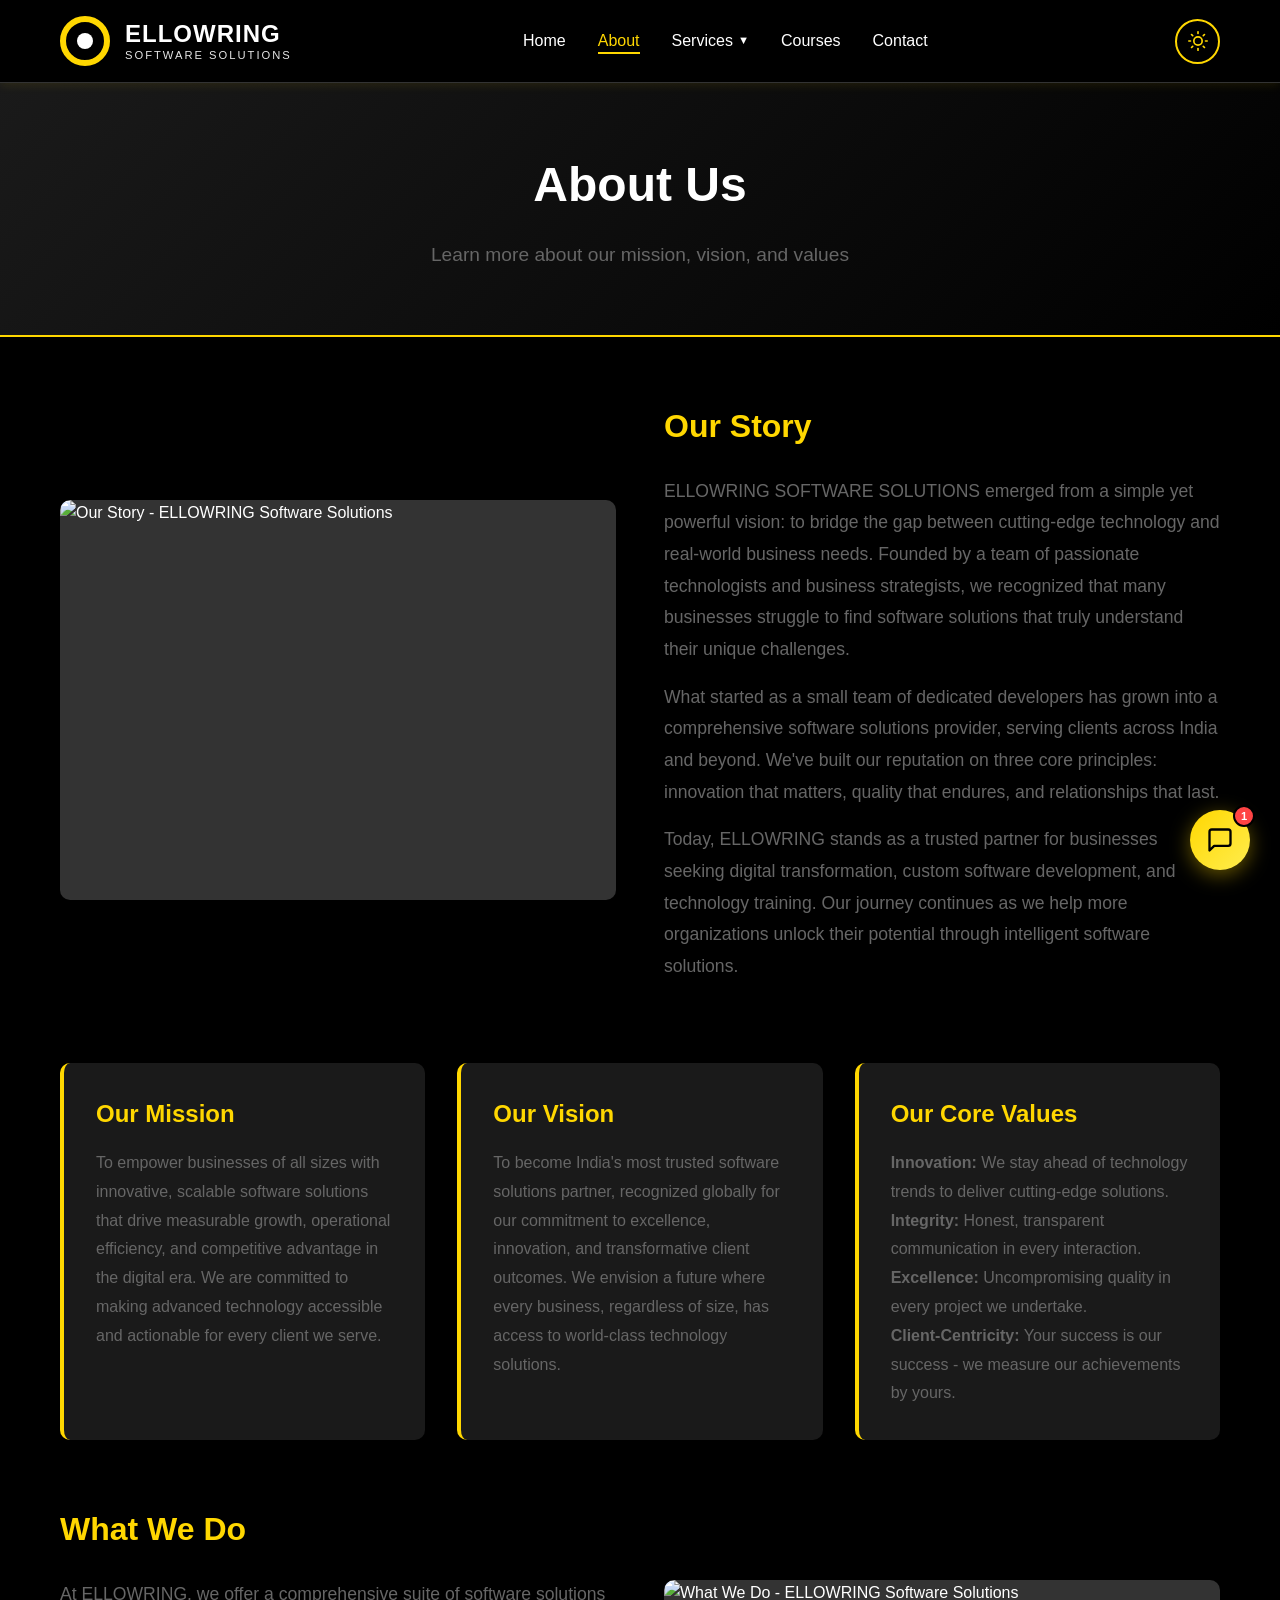
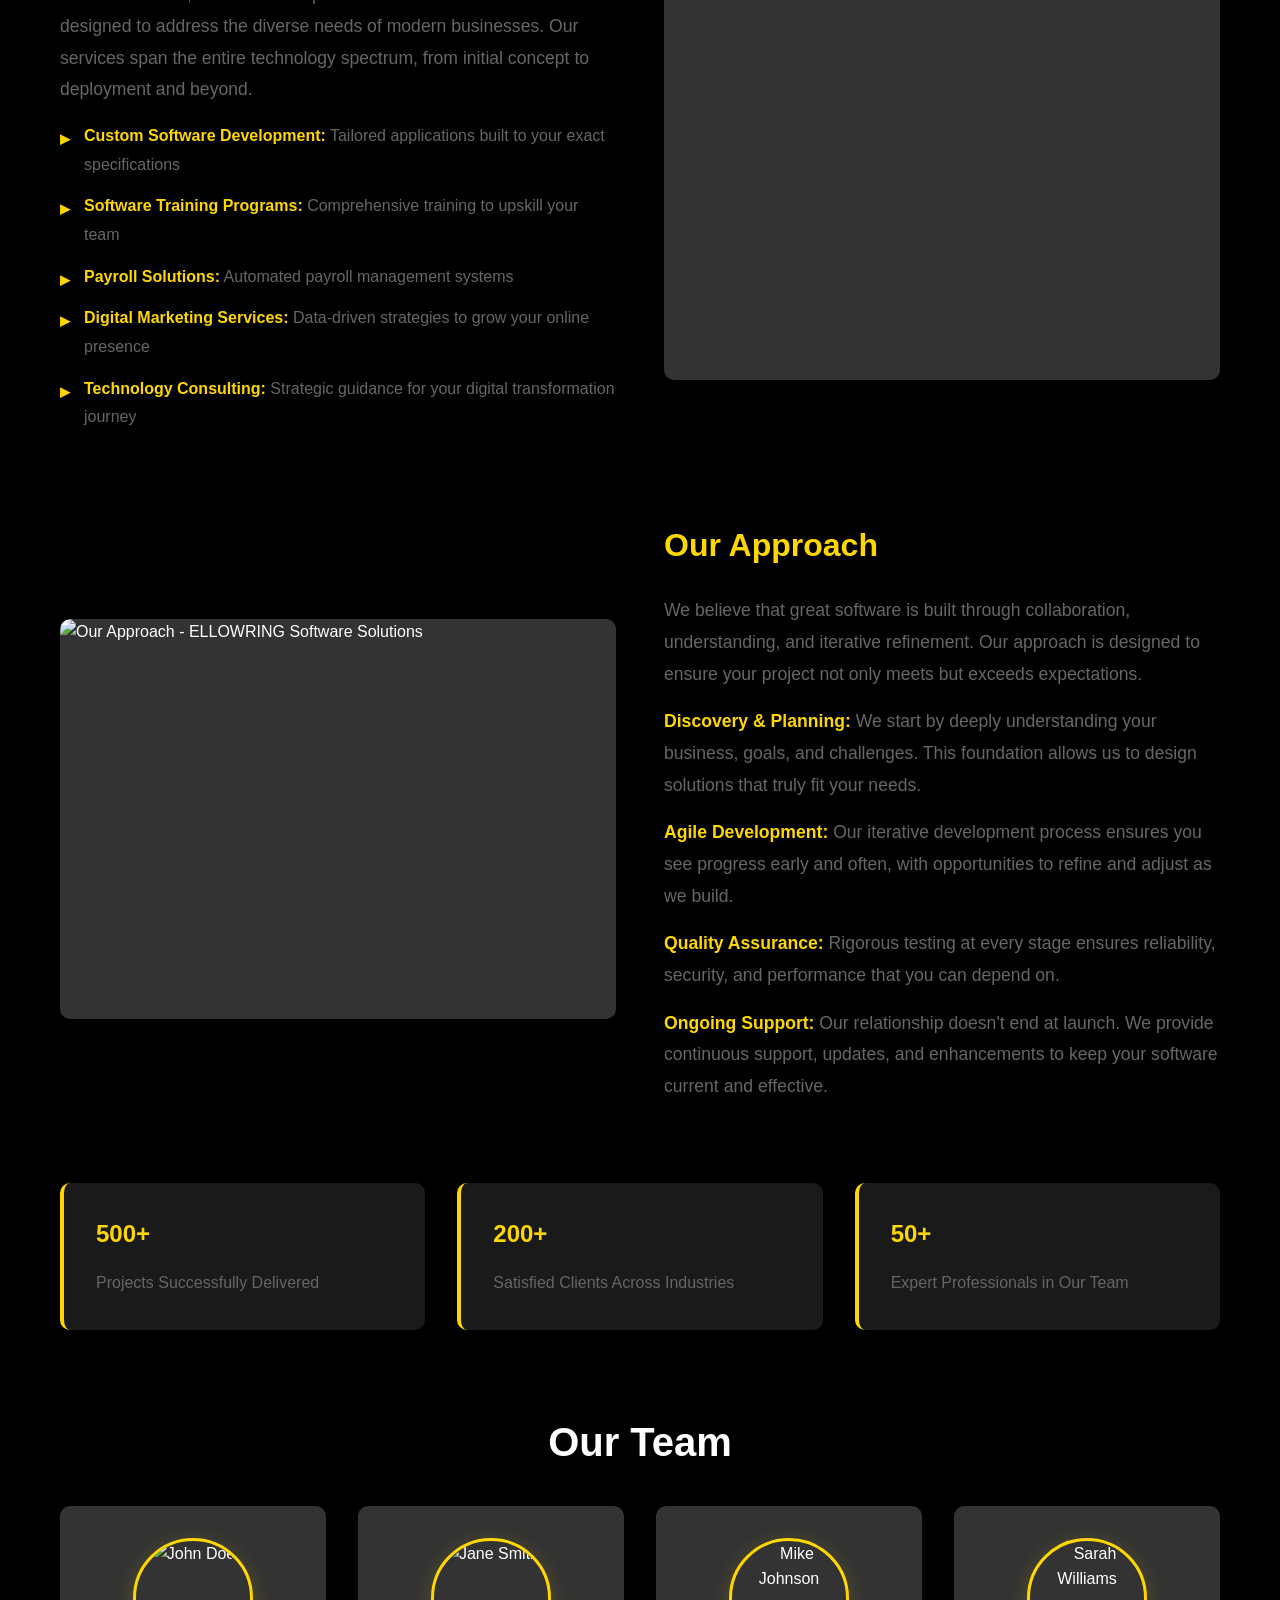
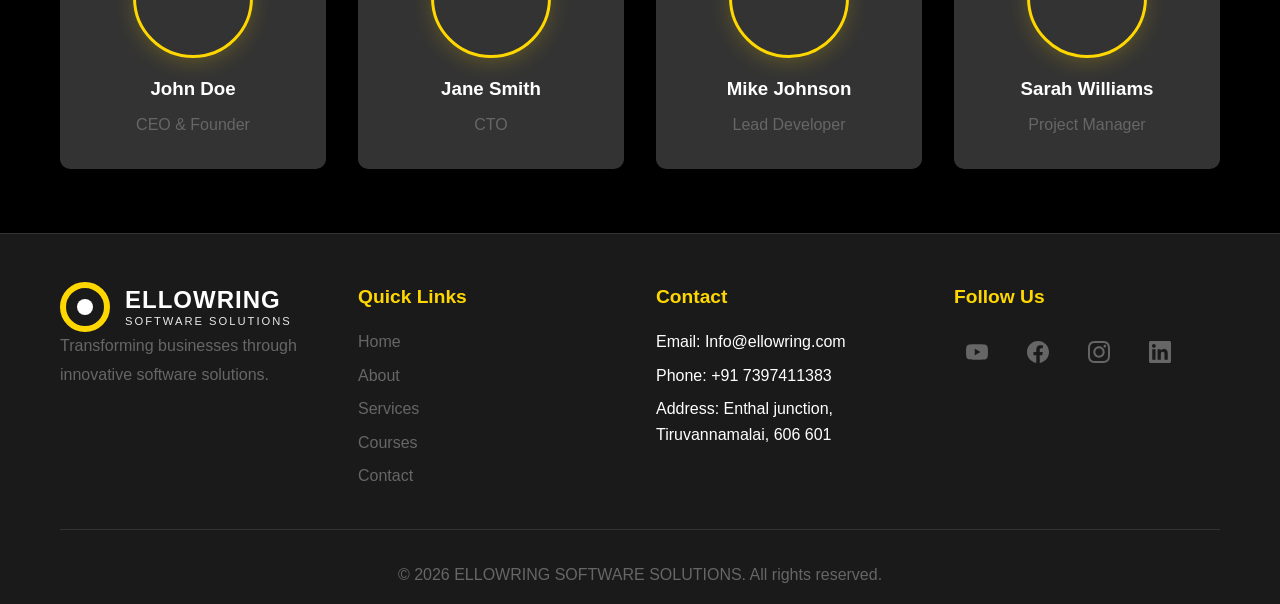
==== about.html @ dadd3c7d "first commit" ====
<!DOCTYPE html>
<html lang="en">
<head>
    <meta charset="UTF-8">
    <meta name="viewport" content="width=device-width, initial-scale=1.0">
    <title>About Us - ELLOWRING SOFTWARE SOLUTIONS</title>
    <link rel="icon" type="image/svg+xml" href="data:image/svg+xml,%3Csvg xmlns='http://www.w3.org/2000/svg' viewBox='0 0 100 100'%3E%3Ccircle cx='50' cy='50' r='45' fill='none' stroke='%23FFD700' stroke-width='8'/%3E%3Ccircle cx='50' cy='50' r='12' fill='%23FFFFFF'/%3E%3C/svg%3E">
    <link rel="apple-touch-icon" href="data:image/svg+xml,%3Csvg xmlns='http://www.w3.org/2000/svg' viewBox='0 0 100 100'%3E%3Ccircle cx='50' cy='50' r='45' fill='none' stroke='%23FFD700' stroke-width='8'/%3E%3Ccircle cx='50' cy='50' r='12' fill='%23FFFFFF'/%3E%3C/svg%3E">
    <link rel="stylesheet" href="styles.css">
</head>
<body>
    <!-- Navigation -->
    <nav class="navbar">
        <div class="container">
            <div class="nav-wrapper">
                <div class="logo">
                    <div class="logo-icon">
                        <div class="logo-ring"></div>
                        <div class="logo-dot"></div>
                    </div>
                    <div class="logo-text">
                        <span class="logo-name">ELLOWRING</span>
                        <span class="logo-tagline">SOFTWARE SOLUTIONS</span>
                    </div>
                </div>
                <ul class="nav-menu" id="navMenu">
                    <li><a href="index.html">Home</a></li>
                    <li><a href="about.html" class="active">About</a></li>
                    <li class="dropdown">
                        <a href="services.html" class="dropdown-toggle">Services <span class="dropdown-arrow">▼</span></a>
                        <ul class="dropdown-menu">
                            <li><a href="software-training.html">Software Training Program</a></li>
                            <li><a href="payroll-solution.html">Payroll Solution</a></li>
                            <li><a href="digital-marketing.html">Digital Marketing</a></li>
                            <li><a href="software-development.html">Software Development Services</a></li>
                        </ul>
                    </li>
                    <li><a href="courses.html">Courses</a></li>
                    <li><a href="contact.html">Contact</a></li>
                </ul>
                <div class="theme-toggle-wrapper">
                    <button class="theme-toggle" id="themeToggle" aria-label="Toggle theme">
                        <svg class="theme-icon sun-icon" xmlns="http://www.w3.org/2000/svg" viewBox="0 0 24 24" fill="none" stroke="currentColor" stroke-width="2" stroke-linecap="round" stroke-linejoin="round">
                            <circle cx="12" cy="12" r="5"/>
                            <line x1="12" y1="1" x2="12" y2="3"/>
                            <line x1="12" y1="21" x2="12" y2="23"/>
                            <line x1="4.22" y1="4.22" x2="5.64" y2="5.64"/>
                            <line x1="18.36" y1="18.36" x2="19.78" y2="19.78"/>
                            <line x1="1" y1="12" x2="3" y2="12"/>
                            <line x1="21" y1="12" x2="23" y2="12"/>
                            <line x1="4.22" y1="19.78" x2="5.64" y2="18.36"/>
                            <line x1="18.36" y1="5.64" x2="19.78" y2="4.22"/>
                        </svg>
                        <svg class="theme-icon moon-icon" xmlns="http://www.w3.org/2000/svg" viewBox="0 0 24 24" fill="none" stroke="currentColor" stroke-width="2" stroke-linecap="round" stroke-linejoin="round">
                            <path d="M21 12.79A9 9 0 1 1 11.21 3 7 7 0 0 0 21 12.79z"/>
                        </svg>
                    </button>
                </div>
                <div class="hamburger" id="hamburger">
                    <span></span>
                    <span></span>
                    <span></span>
                </div>
            </div>
        </div>
    </nav>

    <!-- Page Header -->
    <section class="page-header">
        <div class="container">
            <h1>About Us</h1>
            <p>Learn more about our mission, vision, and values</p>
        </div>
    </section>

    <!-- About Content -->
    <section class="about-content">
        <div class="container">
            <div class="about-section">
                <div class="about-image">
                    <img src="https://images.pexels.com/photos/1595385/pexels-photo-1595385.jpeg?auto=compress&cs=tinysrgb&w=800&h=600&fit=crop" alt="Our Story - ELLOWRING Software Solutions" class="about-image-content">
                </div>
                <div class="about-text">
                    <h2>Our Story</h2>
                    <p>ELLOWRING SOFTWARE SOLUTIONS emerged from a simple yet powerful vision: to bridge the gap between cutting-edge technology and real-world business needs. Founded by a team of passionate technologists and business strategists, we recognized that many businesses struggle to find software solutions that truly understand their unique challenges.</p>
                    <p>What started as a small team of dedicated developers has grown into a comprehensive software solutions provider, serving clients across India and beyond. We've built our reputation on three core principles: innovation that matters, quality that endures, and relationships that last.</p>
                    <p>Today, ELLOWRING stands as a trusted partner for businesses seeking digital transformation, custom software development, and technology training. Our journey continues as we help more organizations unlock their potential through intelligent software solutions.</p>
                </div>
            </div>

            <div class="values-grid">
                <div class="value-card">
                    <h3>Our Mission</h3>
                    <p>To empower businesses of all sizes with innovative, scalable software solutions that drive measurable growth, operational efficiency, and competitive advantage in the digital era. We are committed to making advanced technology accessible and actionable for every client we serve.</p>
                </div>
                <div class="value-card">
                    <h3>Our Vision</h3>
                    <p>To become India's most trusted software solutions partner, recognized globally for our commitment to excellence, innovation, and transformative client outcomes. We envision a future where every business, regardless of size, has access to world-class technology solutions.</p>
                </div>
                <div class="value-card">
                    <h3>Our Core Values</h3>
                    <p><strong>Innovation:</strong> We stay ahead of technology trends to deliver cutting-edge solutions.<br>
                    <strong>Integrity:</strong> Honest, transparent communication in every interaction.<br>
                    <strong>Excellence:</strong> Uncompromising quality in every project we undertake.<br>
                    <strong>Client-Centricity:</strong> Your success is our success - we measure our achievements by yours.</p>
                </div>
            </div>

            <!-- What We Do Section -->
            <div class="about-section" style="margin-top: 4rem;">
                <div class="about-text">
                    <h2>What We Do</h2>
                    <p>At ELLOWRING, we offer a comprehensive suite of software solutions designed to address the diverse needs of modern businesses. Our services span the entire technology spectrum, from initial concept to deployment and beyond.</p>
                    <ul style="color: var(--light-gray); line-height: 2; margin-top: 1rem;">
                        <li><strong style="color: var(--primary-yellow);">Custom Software Development:</strong> Tailored applications built to your exact specifications</li>
                        <li><strong style="color: var(--primary-yellow);">Software Training Programs:</strong> Comprehensive training to upskill your team</li>
                        <li><strong style="color: var(--primary-yellow);">Payroll Solutions:</strong> Automated payroll management systems</li>
                        <li><strong style="color: var(--primary-yellow);">Digital Marketing Services:</strong> Data-driven strategies to grow your online presence</li>
                        <li><strong style="color: var(--primary-yellow);">Technology Consulting:</strong> Strategic guidance for your digital transformation journey</li>
                    </ul>
                </div>
                <div class="about-image">
                    <img src="https://images.pexels.com/photos/1181244/pexels-photo-1181244.jpeg?auto=compress&cs=tinysrgb&w=800&h=600&fit=crop" alt="What We Do - ELLOWRING Software Solutions" class="about-image-content">
                </div>
            </div>

            <!-- Our Approach Section -->
            <div class="about-section">
                <div class="about-image">
                    <img src="https://images.pexels.com/photos/1181675/pexels-photo-1181675.jpeg?auto=compress&cs=tinysrgb&w=800&h=600&fit=crop" alt="Our Approach - ELLOWRING Software Solutions" class="about-image-content">
                </div>
                <div class="about-text">
                    <h2>Our Approach</h2>
                    <p>We believe that great software is built through collaboration, understanding, and iterative refinement. Our approach is designed to ensure your project not only meets but exceeds expectations.</p>
                    <p><strong style="color: var(--primary-yellow);">Discovery & Planning:</strong> We start by deeply understanding your business, goals, and challenges. This foundation allows us to design solutions that truly fit your needs.</p>
                    <p><strong style="color: var(--primary-yellow);">Agile Development:</strong> Our iterative development process ensures you see progress early and often, with opportunities to refine and adjust as we build.</p>
                    <p><strong style="color: var(--primary-yellow);">Quality Assurance:</strong> Rigorous testing at every stage ensures reliability, security, and performance that you can depend on.</p>
                    <p><strong style="color: var(--primary-yellow);">Ongoing Support:</strong> Our relationship doesn't end at launch. We provide continuous support, updates, and enhancements to keep your software current and effective.</p>
                </div>
            </div>

            <!-- Achievements Section -->
            <div class="values-grid" style="margin-top: 4rem;">
                <div class="value-card">
                    <h3>500+</h3>
                    <p>Projects Successfully Delivered</p>
                </div>
                <div class="value-card">
                    <h3>200+</h3>
                    <p>Satisfied Clients Across Industries</p>
                </div>
                <div class="value-card">
                    <h3>50+</h3>
                    <p>Expert Professionals in Our Team</p>
                </div>
            </div>

            <div class="team-section">
                <h2 class="section-title">Our Team</h2>
                <div class="team-grid">
                    <div class="team-card">
                        <div class="team-avatar">
                            <img src="https://images.pexels.com/photos/2182970/pexels-photo-2182970.jpeg?auto=compress&cs=tinysrgb&w=200&h=200&fit=crop" alt="John Doe">
                        </div>
                        <h3>John Doe</h3>
                        <p>CEO & Founder</p>
                    </div>
                    <div class="team-card">
                        <div class="team-avatar">
                            <img src="https://images.pexels.com/photos/415829/pexels-photo-415829.jpeg?auto=compress&cs=tinysrgb&w=200&h=200&fit=crop" alt="Jane Smith">
                        </div>
                        <h3>Jane Smith</h3>
                        <p>CTO</p>
                    </div>
                    <div class="team-card">
                        <div class="team-avatar">
                            <img src="https://images.pexels.com/photos/1043471/pexels-photo-1043471.jpeg?auto=compress&cs=tinysrgb&w=200&h=200&fit=crop" alt="Mike Johnson">
                        </div>
                        <h3>Mike Johnson</h3>
                        <p>Lead Developer</p>
                    </div>
                    <div class="team-card">
                        <div class="team-avatar">
                            <img src="https://images.pexels.com/photos/774909/pexels-photo-774909.jpeg?auto=compress&cs=tinysrgb&w=200&h=200&fit=crop" alt="Sarah Williams">
                        </div>
                        <h3>Sarah Williams</h3>
                        <p>Project Manager</p>
                    </div>
                </div>
            </div>
        </div>
    </section>

    <!-- Footer -->
    <footer class="footer">
        <div class="container">
            <div class="footer-content">
                <div class="footer-section">
                    <div class="logo">
                        <div class="logo-icon">
                            <div class="logo-ring"></div>
                            <div class="logo-dot"></div>
                        </div>
                        <div class="logo-text">
                            <span class="logo-name">ELLOWRING</span>
                            <span class="logo-tagline">SOFTWARE SOLUTIONS</span>
                        </div>
                    </div>
                    <p>Transforming businesses through innovative software solutions.</p>
                </div>
                <div class="footer-section">
                    <h4>Quick Links</h4>
                    <ul>
                        <li><a href="index.html">Home</a></li>
                        <li><a href="about.html">About</a></li>
                        <li><a href="services.html">Services</a></li>
                        <li><a href="courses.html">Courses</a></li>
                        <li><a href="contact.html">Contact</a></li>
                    </ul>
                </div>
                <div class="footer-section">
                    <h4>Contact</h4>
                    <ul>
                        <li>Email: Info@ellowring.com</li>
                        <li>Phone: +91 7397411383</li>
                        <li>Address: Enthal junction, Tiruvannamalai, 606 601</li>
                    </ul>
                </div>
                <div class="footer-section">
                    <h4>Follow Us</h4>
                    <div class="social-icons">
                        <a href="https://youtube.com/@ellowring?si=FWmBv9vpMWYJ-o67" target="_blank" rel="noopener noreferrer" aria-label="YouTube">
                            <svg xmlns="http://www.w3.org/2000/svg" viewBox="0 0 24 24" fill="currentColor">
                                <path d="M23.498 6.186a3.016 3.016 0 0 0-2.122-2.136C19.505 3.545 12 3.545 12 3.545s-7.505 0-9.377.505A3.017 3.017 0 0 0 .502 6.186C0 8.07 0 12 0 12s0 3.93.502 5.814a3.016 3.016 0 0 0 2.122 2.136c1.871.505 9.376.505 9.376.505s7.505 0 9.377-.505a3.015 3.015 0 0 0 2.122-2.136C24 15.93 24 12 24 12s0-3.93-.502-5.814zM9.545 15.568V8.432L15.818 12l-6.273 3.568z"/>
                            </svg>
                        </a>
                        <a href="https://www.facebook.com/share/17itfBP66S/" target="_blank" rel="noopener noreferrer" aria-label="Facebook">
                            <svg xmlns="http://www.w3.org/2000/svg" viewBox="0 0 24 24" fill="currentColor">
                                <path d="M24 12.073c0-6.627-5.373-12-12-12s-12 5.373-12 12c0 5.99 4.388 10.954 10.125 11.854v-8.385H7.078v-3.47h3.047V9.43c0-3.007 1.792-4.669 4.533-4.669 1.312 0 2.686.235 2.686.235v2.953H15.83c-1.491 0-1.956.925-1.956 1.874v2.25h3.328l-.532 3.47h-2.796v8.385C19.612 23.027 24 18.062 24 12.073z"/>
                            </svg>
                        </a>
                        <a href="https://www.instagram.com/ellowringsoftwaresolutions?igsh=Y29sdm04NjNkdWFm" target="_blank" rel="noopener noreferrer" aria-label="Instagram">
                            <svg xmlns="http://www.w3.org/2000/svg" viewBox="0 0 24 24" fill="currentColor">
                                <path d="M12 2.163c3.204 0 3.584.012 4.85.07 3.252.148 4.771 1.691 4.919 4.919.058 1.265.069 1.645.069 4.849 0 3.205-.012 3.584-.069 4.849-.149 3.225-1.664 4.771-4.919 4.919-1.266.058-1.644.07-4.85.07-3.204 0-3.584-.012-4.849-.07-3.26-.149-4.771-1.699-4.919-4.92-.058-1.265-.07-1.644-.07-4.849 0-3.204.013-3.583.07-4.849.149-3.227 1.664-4.771 4.919-4.919 1.266-.057 1.645-.069 4.849-.069zm0-2.163c-3.259 0-3.667.014-4.947.072-4.358.2-6.78 2.618-6.98 6.98-.059 1.281-.073 1.689-.073 4.948 0 3.259.014 3.668.072 4.948.2 4.358 2.618 6.78 6.98 6.98 1.281.058 1.689.072 4.948.072 3.259 0 3.668-.014 4.948-.072 4.354-.2 6.782-2.618 6.979-6.98.059-1.28.073-1.689.073-4.948 0-3.259-.014-3.667-.072-4.947-.196-4.354-2.617-6.78-6.979-6.98-1.281-.059-1.69-.073-4.949-.073zm0 5.838c-3.403 0-6.162 2.759-6.162 6.162s2.759 6.163 6.162 6.163 6.162-2.759 6.162-6.163c0-3.403-2.759-6.162-6.162-6.162zm0 10.162c-2.209 0-4-1.79-4-4 0-2.209 1.791-4 4-4s4 1.791 4 4c0 2.21-1.791 4-4 4zm6.406-11.845c-.796 0-1.441.645-1.441 1.44s.645 1.44 1.441 1.44c.795 0 1.439-.645 1.439-1.44s-.644-1.44-1.439-1.44z"/>
                            </svg>
                        </a>
                        <a href="https://www.linkedin.com/company/ellowring-software-solutions/" target="_blank" rel="noopener noreferrer" aria-label="LinkedIn">
                            <svg xmlns="http://www.w3.org/2000/svg" viewBox="0 0 24 24" fill="currentColor">
                                <path d="M20.447 20.452h-3.554v-5.569c0-1.328-.027-3.037-1.852-3.037-1.853 0-2.136 1.445-2.136 2.939v5.667H9.351V9h3.414v1.561h.046c.477-.9 1.637-1.85 3.37-1.85 3.601 0 4.267 2.37 4.267 5.455v6.286zM5.337 7.433c-1.144 0-2.063-.926-2.063-2.065 0-1.138.92-2.063 2.063-2.063 1.14 0 2.064.925 2.064 2.063 0 1.139-.925 2.065-2.064 2.065zm1.782 13.019H3.555V9h3.564v11.452zM22.225 0H1.771C.792 0 0 .774 0 1.729v20.542C0 23.227.792 24 1.771 24h20.451C23.2 24 24 23.227 24 22.271V1.729C24 .774 23.2 0 22.222 0h.003z"/>
                            </svg>
                        </a>
                    </div>
                </div>
            </div>
            <div class="footer-bottom">
                <p>&copy; 2026 ELLOWRING SOFTWARE SOLUTIONS. All rights reserved.</p>
            </div>
        </div>
    </footer>

    <!-- AI Chatbox -->
    <div class="chatbox-container" id="chatboxContainer">
        <div class="chatbox-header" id="chatboxHeader">
            <div class="chatbox-header-content">
                <div class="chatbox-avatar">
                    <svg xmlns="http://www.w3.org/2000/svg" viewBox="0 0 24 24" fill="none" stroke="currentColor" stroke-width="2" stroke-linecap="round" stroke-linejoin="round">
                        <path d="M12 2L2 7l10 5 10-5-10-5z"/>
                        <path d="M2 17l10 5 10-5"/>
                        <path d="M2 12l10 5 10-5"/>
                    </svg>
                </div>
                <div class="chatbox-header-text">
                    <h4>AI Assistant</h4>
                    <p>Online</p>
                </div>
            </div>
            <button class="chatbox-close" id="chatboxClose">
                <svg xmlns="http://www.w3.org/2000/svg" viewBox="0 0 24 24" fill="none" stroke="currentColor" stroke-width="2" stroke-linecap="round" stroke-linejoin="round">
                    <line x1="18" y1="6" x2="6" y2="18"/>
                    <line x1="6" y1="6" x2="18" y2="18"/>
                </svg>
            </button>
        </div>
        <div class="chatbox-messages" id="chatboxMessages">
            <div class="chat-message bot-message">
                <div class="message-avatar">
                    <svg xmlns="http://www.w3.org/2000/svg" viewBox="0 0 24 24" fill="none" stroke="currentColor" stroke-width="2" stroke-linecap="round" stroke-linejoin="round">
                        <path d="M12 2L2 7l10 5 10-5-10-5z"/>
                        <path d="M2 17l10 5 10-5"/>
                        <path d="M2 12l10 5 10-5"/>
                    </svg>
                </div>
                <div class="message-content">
                    <p>Hello! I'm your AI assistant. How can I help you today?</p>
                </div>
            </div>
        </div>
        <div class="chatbox-input-container">
            <input type="text" class="chatbox-input" id="chatboxInput" placeholder="Type your message..." autocomplete="off">
            <button class="chatbox-send" id="chatboxSend">
                <svg xmlns="http://www.w3.org/2000/svg" viewBox="0 0 24 24" fill="none" stroke="currentColor" stroke-width="2" stroke-linecap="round" stroke-linejoin="round">
                    <line x1="22" y1="2" x2="11" y2="13"/>
                    <polygon points="22 2 15 22 11 13 2 9 22 2"/>
                </svg>
            </button>
        </div>
    </div>

    <!-- Chatbox Toggle Button -->
    <button class="chatbox-toggle" id="chatboxToggle" aria-label="Open chat">
        <svg class="chat-icon" xmlns="http://www.w3.org/2000/svg" viewBox="0 0 24 24" fill="none" stroke="currentColor" stroke-width="2" stroke-linecap="round" stroke-linejoin="round">
            <path d="M21 15a2 2 0 0 1-2 2H7l-4 4V5a2 2 0 0 1 2-2h14a2 2 0 0 1 2 2z"/>
        </svg>
        <span class="chatbox-badge">1</span>
    </button>

    <script src="script.js"></script>
</body>
</html>
---- styles.css ----
/* ELLOWRING SOFTWARE SOLUTIONS - Brand Colors */
:root {
    --primary-black: #000000;
    --primary-yellow: #FFD700;
    --primary-white: #FFFFFF;
    --dark-gray: #1a1a1a;
    --medium-gray: #333333;
    --light-gray: #666666;
    --yellow-hover: #FFED4E;
    --yellow-light: #FFF59D;
}

/* Light Theme Variables */
[data-theme="light"] {
    --primary-black: #FFFFFF;
    --primary-white: #000000;
    --dark-gray: #f5f5f5;
    --medium-gray: #e0e0e0;
    --light-gray: #999999;
    --yellow-hover: #FFED4E;
    --yellow-light: #FFF59D;
}

/* Light Theme Specific Adjustments */
[data-theme="light"] .navbar {
    border-bottom: 1px solid var(--medium-gray);
    box-shadow: 0 2px 10px rgba(0, 0, 0, 0.1);
}

[data-theme="light"] .dropdown-menu {
    background-color: var(--dark-gray);
    border: 1px solid var(--medium-gray);
}

@media (max-width: 768px) {
    [data-theme="light"] .nav-menu {
        background-color: var(--primary-white);
        border-bottom: 1px solid var(--medium-gray);
    }

    [data-theme="light"] .nav-menu a {
        color: var(--primary-black);
    }

    [data-theme="light"] .nav-menu a:hover,
    [data-theme="light"] .nav-menu a.active {
        color: var(--primary-yellow);
        background-color: var(--light-gray);
    }

    [data-theme="light"] .dropdown-toggle:hover {
        background-color: var(--light-gray);
    }

    [data-theme="light"] .dropdown-menu {
        background-color: var(--light-gray);
        border-top: 1px solid var(--medium-gray);
    }

    [data-theme="light"] .dropdown-menu li {
        border-bottom: 1px solid var(--medium-gray);
    }

    [data-theme="light"] .dropdown-menu a:hover,
    [data-theme="light"] .dropdown-menu a:active {
        background-color: var(--medium-gray);
        color: var(--primary-yellow);
    }
}

[data-theme="light"] .hero::before {
    background: linear-gradient(135deg, rgba(255, 255, 255, 0.3) 0%, rgba(245, 245, 245, 0.4) 100%);
}

[data-theme="light"] .hero-content {
    background: rgba(255, 255, 255, 0.2);
    border: 1px solid rgba(255, 215, 0, 0.3);
}

[data-theme="light"] .btn-secondary {
    border: 2px solid var(--primary-yellow);
    color: var(--primary-white);
}

[data-theme="light"] .btn-secondary:hover {
    background-color: var(--primary-yellow);
    color: var(--primary-black);
}

[data-theme="light"] .hero-title {
    background: linear-gradient(135deg, var(--primary-black) 0%, var(--primary-yellow) 50%, var(--primary-black) 100%);
    -webkit-background-clip: text;
    -webkit-text-fill-color: transparent;
    background-clip: text;
}

[data-theme="light"] .hero-subtitle {
    color: var(--dark-text);
}

[data-theme="light"] .btn-course {
    background-color: var(--primary-yellow);
    color: var(--primary-black);
    border-color: var(--primary-yellow);
}

[data-theme="light"] .btn-course:hover {
    background-color: var(--yellow-hover);
    border-color: var(--yellow-hover);
    color: var(--primary-black);
}

[data-theme="light"] .partner-logo {
    background-color: var(--primary-white);
    border: 2px solid var(--medium-gray);
}

[data-theme="light"] .partner-card:hover .partner-logo {
    border-color: var(--primary-yellow);
}

* {
    margin: 0;
    padding: 0;
    box-sizing: border-box;
}

body {
    font-family: 'Segoe UI', Tahoma, Geneva, Verdana, sans-serif;
    background-color: var(--primary-black);
    color: var(--primary-white);
    line-height: 1.6;
    overflow-x: hidden;
    animation: fadeIn 1.2s ease-out;
    -webkit-font-smoothing: antialiased;
    -moz-osx-font-smoothing: grayscale;
}

* {
    -webkit-tap-highlight-color: transparent;
}

.container {
    max-width: 1200px;
    margin: 0 auto;
    padding: 0 20px;
}

/* Navigation */
.navbar {
    background-color: var(--primary-black);
    padding: 1rem 0;
    position: sticky;
    top: 0;
    z-index: 1000;
    border-bottom: 1px solid var(--medium-gray);
    box-shadow: 0 2px 10px rgba(255, 215, 0, 0.1);
    transition: all 0.4s cubic-bezier(0.4, 0, 0.2, 1);
}

.nav-wrapper {
    display: flex;
    justify-content: space-between;
    align-items: center;
}

/* Theme Toggle */
.theme-toggle-wrapper {
    display: flex;
    align-items: center;
    margin-left: 1rem;
}

.theme-toggle {
    background: transparent;
    border: 2px solid var(--primary-yellow);
    border-radius: 50%;
    width: 45px;
    height: 45px;
    display: flex;
    align-items: center;
    justify-content: center;
    cursor: pointer;
    transition: all 0.4s cubic-bezier(0.4, 0, 0.2, 1);
    position: relative;
    overflow: hidden;
}

.theme-toggle:hover {
    background-color: var(--primary-yellow);
    transform: scale(1.1);
    box-shadow: 0 5px 15px rgba(255, 215, 0, 0.3);
}

.theme-icon {
    width: 20px;
    height: 20px;
    color: var(--primary-yellow);
    transition: all 0.4s cubic-bezier(0.4, 0, 0.2, 1);
    position: absolute;
}

.theme-toggle:hover .theme-icon {
    color: var(--primary-black);
}

.sun-icon {
    opacity: 1;
    transform: rotate(0deg) scale(1);
}

.moon-icon {
    opacity: 0;
    transform: rotate(90deg) scale(0);
}

[data-theme="light"] .sun-icon {
    opacity: 0;
    transform: rotate(90deg) scale(0);
}

[data-theme="light"] .moon-icon {
    opacity: 1;
    transform: rotate(0deg) scale(1);
    color: var(--primary-yellow);
}

/* Logo */
.logo {
    display: flex;
    align-items: center;
    gap: 15px;
    text-decoration: none;
    color: var(--primary-white);
}

.logo-icon {
    position: relative;
    width: 50px;
    height: 50px;
    display: flex;
    align-items: center;
    justify-content: center;
    transition: transform 0.6s cubic-bezier(0.4, 0, 0.2, 1);
}

.logo:hover .logo-icon {
    transform: rotate(360deg);
}

.logo-ring {
    width: 50px;
    height: 50px;
    border: 6px solid var(--primary-yellow);
    border-radius: 50%;
    background-color: transparent;
    position: absolute;
    transition: all 0.6s cubic-bezier(0.4, 0, 0.2, 1);
    animation: gentlePulse 3s ease-in-out infinite;
}

@keyframes gentlePulse {
    0%, 100% {
        opacity: 1;
        transform: scale(1);
    }
    50% {
        opacity: 0.8;
        transform: scale(1.05);
    }
}

.logo:hover .logo-ring {
    border-color: var(--yellow-hover);
    box-shadow: 0 0 20px rgba(255, 215, 0, 0.3);
}

.logo-dot {
    width: 16px;
    height: 16px;
    background-color: var(--primary-white);
    border-radius: 50%;
    position: absolute;
    z-index: 1;
    transition: all 0.6s cubic-bezier(0.4, 0, 0.2, 1);
    animation: gentleFloat 4s ease-in-out infinite;
}

.logo:hover .logo-dot {
    background-color: var(--primary-yellow);
    box-shadow: 0 0 15px rgba(255, 215, 0, 0.5);
}

.logo-text {
    display: flex;
    flex-direction: column;
}

.logo-name {
    font-size: 1.5rem;
    font-weight: bold;
    letter-spacing: 1px;
    color: var(--primary-white);
    line-height: 1.2;
}

.logo-tagline {
    font-size: 0.7rem;
    letter-spacing: 2px;
    color: var(--primary-white);
    opacity: 0.9;
    line-height: 1.2;
}

/* Navigation Menu */
.nav-menu {
    display: flex;
    list-style: none;
    gap: 2rem;
    align-items: center;
}

.nav-menu a {
    color: var(--primary-white);
    text-decoration: none;
    font-weight: 500;
    transition: all 0.4s cubic-bezier(0.4, 0, 0.2, 1);
    position: relative;
    padding: 5px 0;
}

.nav-menu a:hover,
.nav-menu a.active {
    color: var(--primary-yellow);
}

.nav-menu a.active::after {
    content: '';
    position: absolute;
    bottom: 0;
    left: 0;
    width: 100%;
    height: 2px;
    background-color: var(--primary-yellow);
    animation: slideInFromLeft 0.5s ease-out;
}

.nav-menu a::after {
    content: '';
    position: absolute;
    bottom: 0;
    left: 0;
    width: 0;
    height: 2px;
    background-color: var(--primary-yellow);
    transition: width 0.4s cubic-bezier(0.4, 0, 0.2, 1);
}

.nav-menu a:hover::after {
    width: 100%;
}

/* Dropdown Menu */
.dropdown {
    position: relative;
}

.dropdown-toggle {
    display: flex;
    align-items: center;
    gap: 5px;
}

.dropdown-arrow {
    font-size: 0.7rem;
    transition: transform 0.3s ease;
}

.dropdown:hover .dropdown-arrow {
    transform: rotate(180deg);
}

.dropdown-menu {
    position: absolute;
    top: 100%;
    left: 0;
    background-color: var(--dark-gray);
    list-style: none;
    min-width: 250px;
    padding: 0.5rem 0;
    border: 1px solid var(--medium-gray);
    border-radius: 5px;
    opacity: 0;
    visibility: hidden;
    transform: translateY(-10px);
    transition: all 0.5s cubic-bezier(0.4, 0, 0.2, 1);
    z-index: 1000;
    margin-top: 10px;
    box-shadow: 0 5px 20px rgba(0, 0, 0, 0.5);
}

.dropdown:hover .dropdown-menu {
    opacity: 1;
    visibility: visible;
    transform: translateY(0);
}

.dropdown-menu li {
    margin: 0;
}

.dropdown-menu a {
    display: block;
    padding: 12px 20px;
    color: var(--primary-white);
    text-decoration: none;
    transition: all 0.4s cubic-bezier(0.4, 0, 0.2, 1);
    border-left: 3px solid transparent;
}

.dropdown-menu a:hover {
    background-color: var(--medium-gray);
    color: var(--primary-yellow);
    border-left-color: var(--primary-yellow);
    padding-left: 25px;
}

.dropdown-menu a.active {
    background-color: var(--medium-gray);
    border-left-color: var(--primary-yellow);
}

/* Hamburger Menu */
.hamburger {
    display: none;
    flex-direction: column;
    cursor: pointer;
    gap: 5px;
}

.hamburger span {
    width: 25px;
    height: 3px;
    background-color: var(--primary-white);
    transition: all 0.4s cubic-bezier(0.4, 0, 0.2, 1);
}

.hamburger:hover span {
    background-color: var(--primary-yellow);
}

/* Hero Section */
.hero {
    min-height: 90vh;
    display: flex;
    align-items: center;
    justify-content: center;
    position: relative;
    overflow: hidden;
    background-image: url('https://images.pexels.com/photos/2041627/pexels-photo-2041627.jpeg');
    background-size: cover;
    background-position: center;
    background-repeat: no-repeat;
    background-attachment: fixed;
}

.hero::before {
    content: '';
    position: absolute;
    top: 0;
    left: 0;
    width: 100%;
    height: 100%;
    background: linear-gradient(135deg, rgba(0, 0, 0, 0.5) 0%, rgba(26, 26, 26, 0.6) 100%);
    z-index: 1;
}

/* Alternative: Use local image - uncomment and update path if you have a local image */
/* .hero {
    background: linear-gradient(135deg, rgba(0, 0, 0, 0.85) 0%, rgba(26, 26, 26, 0.9) 100%),
                url('images/hero-background.jpg') center/cover no-repeat;
    background-attachment: fixed;
} */

.hero-background {
    position: absolute;
    width: 100%;
    height: 100%;
    top: 0;
    left: 0;
    z-index: 2;
    overflow: hidden;
    pointer-events: none;
}

.gradient-orb {
    position: absolute;
    border-radius: 50%;
    filter: blur(80px);
    opacity: 0.3;
    animation: float 25s infinite ease-in-out;
    transition: opacity 0.6s ease;
}

.orb-1 {
    width: 400px;
    height: 400px;
    background: radial-gradient(circle, var(--primary-yellow) 0%, transparent 70%);
    top: -100px;
    left: -100px;
    animation-delay: 0s;
}

.orb-2 {
    width: 300px;
    height: 300px;
    background: radial-gradient(circle, var(--primary-yellow) 0%, transparent 70%);
    bottom: -50px;
    right: -50px;
    animation-delay: 7s;
}

.orb-3 {
    width: 250px;
    height: 250px;
    background: radial-gradient(circle, var(--yellow-light) 0%, transparent 70%);
    top: 50%;
    right: 20%;
    animation-delay: 14s;
}

@keyframes float {
    0%, 100% {
        transform: translate(0, 0) scale(1);
    }
    33% {
        transform: translate(30px, -30px) scale(1.1);
    }
    66% {
        transform: translate(-20px, 20px) scale(0.9);
    }
}

.hero-content {
    position: relative;
    z-index: 3;
    text-align: center;
    padding: 2rem;
    max-width: 800px;
    background: rgba(0, 0, 0, 0.4);
    backdrop-filter: blur(3px);
    border-radius: 20px;
    border: 1px solid rgba(255, 215, 0, 0.2);
    animation: fadeIn 1.2s cubic-bezier(0.4, 0, 0.2, 1) 0.3s backwards;
}

.hero-title {
    font-size: 3.5rem;
    font-weight: bold;
    margin-bottom: 1rem;
    background: linear-gradient(135deg, var(--primary-white) 0%, var(--primary-yellow) 100%);
    -webkit-background-clip: text;
    -webkit-text-fill-color: transparent;
    background-clip: text;
    animation: fadeInUp 1.2s cubic-bezier(0.4, 0, 0.2, 1);
}

.hero-subtitle {
    font-size: 1.5rem;
    color: var(--light-gray);
    margin-bottom: 2rem;
    animation: fadeInUp 1.2s cubic-bezier(0.4, 0, 0.2, 1) 0.3s backwards;
}

.hero-buttons {
    display: flex;
    gap: 1rem;
    justify-content: center;
    flex-wrap: wrap;
    animation: fadeInUp 1.2s cubic-bezier(0.4, 0, 0.2, 1) 0.5s backwards;
}

@keyframes fadeInUp {
    from {
        opacity: 0;
        transform: translateY(30px);
    }
    to {
        opacity: 1;
        transform: translateY(0);
    }
}

/* Luxury Animation Keyframes */
@keyframes fadeIn {
    from {
        opacity: 0;
    }
    to {
        opacity: 1;
    }
}

@keyframes slideInFromLeft {
    from {
        opacity: 0;
        transform: translateX(-40px);
    }
    to {
        opacity: 1;
        transform: translateX(0);
    }
}

@keyframes slideInFromRight {
    from {
        opacity: 0;
        transform: translateX(40px);
    }
    to {
        opacity: 1;
        transform: translateX(0);
    }
}

@keyframes scaleIn {
    from {
        opacity: 0;
        transform: scale(0.95);
    }
    to {
        opacity: 1;
        transform: scale(1);
    }
}

@keyframes gentleFloat {
    0%, 100% {
        transform: translateY(0px);
    }
    50% {
        transform: translateY(-10px);
    }
}

/* Page Load Animations */
body {
    animation: fadeIn 1.2s ease-out;
}

.navbar {
    animation: fadeIn 1s ease-out 0.2s backwards;
}

/* Buttons */
.btn {
    padding: 12px 30px;
    border-radius: 5px;
    text-decoration: none;
    font-weight: 600;
    transition: all 0.5s cubic-bezier(0.4, 0, 0.2, 1);
    display: inline-block;
    cursor: pointer;
    border: none;
    font-size: 1rem;
    position: relative;
    overflow: hidden;
}

.btn-primary {
    background-color: var(--primary-yellow);
    color: var(--primary-black);
}

.btn-primary:hover {
    background-color: var(--yellow-hover);
    transform: translateY(-3px) scale(1.02);
    box-shadow: 0 8px 25px rgba(255, 215, 0, 0.3);
}

.btn-primary:active {
    transform: translateY(-1px) scale(1);
}

.btn-secondary {
    background-color: transparent;
    color: var(--primary-white);
    border: 2px solid var(--primary-yellow);
}

.btn-secondary:hover {
    background-color: var(--primary-yellow);
    color: var(--primary-black);
    transform: translateY(-3px) scale(1.02);
    box-shadow: 0 8px 25px rgba(255, 215, 0, 0.2);
}

.btn-secondary:active {
    transform: translateY(-1px) scale(1);
}

.btn-course {
    width: 100%;
    margin-top: 1.5rem;
    text-align: center;
    background-color: var(--primary-yellow);
    color: var(--primary-black);
    border: 2px solid var(--primary-yellow);
    font-weight: 600;
    font-size: 1rem;
    padding: 14px 30px;
    display: inline-block;
    transition: all 0.4s cubic-bezier(0.4, 0, 0.2, 1);
    box-shadow: 0 4px 15px rgba(255, 215, 0, 0.2);
}

.btn-course:hover {
    background-color: var(--yellow-hover);
    border-color: var(--yellow-hover);
    transform: translateY(-3px) scale(1.02);
    box-shadow: 0 8px 25px rgba(255, 215, 0, 0.4);
    color: var(--primary-black);
}

.btn-course:active {
    transform: translateY(-1px) scale(1);
    box-shadow: 0 4px 15px rgba(255, 215, 0, 0.3);
}

/* Home About Section */
.home-about {
    padding: 5rem 0;
    background-color: var(--primary-black);
    opacity: 0;
    animation: fadeIn 1.5s ease-out 0.3s forwards;
}

.home-about-content {
    display: grid;
    grid-template-columns: 1.2fr 1fr;
    gap: 4rem;
    align-items: center;
}

.home-about-text .section-title {
    text-align: left;
    margin-bottom: 1.5rem;
    opacity: 0;
    animation: slideInFromLeft 1s ease-out 0.5s forwards;
}

.lead-text {
    font-size: 1.3rem;
    color: var(--primary-yellow);
    margin-bottom: 1.5rem;
    font-weight: 500;
    line-height: 1.6;
}

.home-about-text p {
    color: var(--light-gray);
    margin-bottom: 1.5rem;
    line-height: 1.8;
    font-size: 1.05rem;
}

.about-stats {
    display: grid;
    grid-template-columns: repeat(4, 1fr);
    gap: 2rem;
    margin: 3rem 0;
    padding: 2rem 0;
    border-top: 1px solid var(--medium-gray);
    border-bottom: 1px solid var(--medium-gray);
}

.stat-item {
    text-align: center;
    opacity: 0;
    transform: translateY(20px);
    transition: all 0.6s cubic-bezier(0.4, 0, 0.2, 1);
}

.stat-item.animate-in {
    opacity: 1;
    transform: translateY(0);
}

.stat-number {
    transition: all 0.4s cubic-bezier(0.4, 0, 0.2, 1);
}

.stat-item:hover .stat-number {
    transform: scale(1.1);
}

.stat-number {
    font-size: 2.5rem;
    font-weight: bold;
    color: var(--primary-yellow);
    margin-bottom: 0.5rem;
}

.stat-label {
    color: var(--light-gray);
    font-size: 0.9rem;
    text-transform: uppercase;
    letter-spacing: 1px;
}

.about-cta {
    margin-top: 2rem;
}

.home-about-image {
    background-color: var(--dark-gray);
    border-radius: 10px;
    overflow: hidden;
    position: relative;
    box-shadow: 0 10px 40px rgba(0, 0, 0, 0.5);
    transition: all 0.6s cubic-bezier(0.4, 0, 0.2, 1);
}

.home-about-image:hover {
    transform: translateY(-5px);
    box-shadow: 0 15px 50px rgba(255, 215, 0, 0.2);
}

.about-image-content {
    width: 100%;
    height: 500px;
    object-fit: cover;
    display: block;
    border-radius: 10px;
    transition: transform 0.6s cubic-bezier(0.4, 0, 0.2, 1);
}

.home-about-image:hover .about-image-content {
    transform: scale(1.05);
}

/* Services Overview Section */
.services-overview {
    padding: 5rem 0;
    background-color: var(--dark-gray);
}

.services-overview-grid {
    display: grid;
    grid-template-columns: repeat(auto-fit, minmax(280px, 1fr));
    gap: 2rem;
    margin-bottom: 3rem;
}

.service-overview-card {
    background-color: var(--medium-gray);
    padding: 2.5rem;
    border-radius: 10px;
    border: 1px solid transparent;
    transition: all 0.6s cubic-bezier(0.4, 0, 0.2, 1);
    opacity: 0;
    transform: translateY(30px);
}

.service-overview-card.animate-in {
    opacity: 1;
    transform: translateY(0);
}

.service-overview-card:hover {
    transform: translateY(-8px) scale(1.02);
    border-color: var(--primary-yellow);
    box-shadow: 0 15px 40px rgba(255, 215, 0, 0.15);
}

.service-overview-icon {
    font-size: 3rem;
    margin-bottom: 1.5rem;
}

.service-overview-card h3 {
    color: var(--primary-yellow);
    font-size: 1.5rem;
    margin-bottom: 1rem;
}

.service-overview-card > p {
    color: var(--light-gray);
    margin-bottom: 1.5rem;
    line-height: 1.8;
}

.service-overview-card ul {
    list-style: none;
    margin-bottom: 1.5rem;
    padding-left: 0;
}

.service-overview-card ul li {
    color: var(--primary-white);
    padding: 0.5rem 0;
    padding-left: 1.5rem;
    position: relative;
    font-size: 0.95rem;
}

.service-overview-card ul li::before {
    content: '✓';
    position: absolute;
    left: 0;
    color: var(--primary-yellow);
    font-weight: bold;
}

.service-link {
    color: var(--primary-yellow);
    text-decoration: none;
    font-weight: 600;
    transition: color 0.3s ease;
    display: inline-block;
}

.service-link:hover {
    color: var(--yellow-hover);
}

.services-cta {
    text-align: center;
    margin-top: 2rem;
}

/* Features Section */
.features {
    padding: 5rem 0;
    background-color: var(--primary-black);
}

.section-title {
    text-align: center;
    font-size: 2.5rem;
    margin-bottom: 1rem;
    color: var(--primary-white);
}

.section-subtitle {
    text-align: center;
    font-size: 1.2rem;
    color: var(--light-gray);
    margin-bottom: 3rem;
    max-width: 700px;
    margin-left: auto;
    margin-right: auto;
}

.features-grid {
    display: grid;
    grid-template-columns: repeat(auto-fit, minmax(250px, 1fr));
    gap: 2rem;
}

.feature-card {
    background-color: var(--medium-gray);
    padding: 2rem;
    border-radius: 10px;
    text-align: center;
    transition: all 0.6s cubic-bezier(0.4, 0, 0.2, 1);
    border: 1px solid transparent;
    opacity: 0;
    transform: translateY(30px);
}

.feature-card:hover {
    transform: translateY(-8px) scale(1.02);
    border-color: var(--primary-yellow);
    box-shadow: 0 15px 40px rgba(255, 215, 0, 0.15);
}

.feature-card.animate-in {
    opacity: 1;
    transform: translateY(0);
}

.feature-icon {
    width: 80px;
    height: 80px;
    margin: 0 auto 1.5rem;
    display: flex;
    align-items: center;
    justify-content: center;
    transition: all 0.6s cubic-bezier(0.4, 0, 0.2, 1);
    position: relative;
}

.feature-icon svg {
    width: 100%;
    height: 100%;
    color: var(--primary-yellow);
    transition: all 0.6s cubic-bezier(0.4, 0, 0.2, 1);
    filter: drop-shadow(0 0 10px rgba(255, 215, 0, 0.3));
}

.feature-card:hover .feature-icon {
    transform: scale(1.1) translateY(-5px);
}

.feature-card:hover .feature-icon svg {
    color: var(--yellow-hover);
    filter: drop-shadow(0 0 15px rgba(255, 215, 0, 0.5));
    transform: scale(1.05);
}

.feature-card h3 {
    color: var(--primary-yellow);
    margin-bottom: 1rem;
    font-size: 1.5rem;
}

.feature-card p {
    color: var(--light-gray);
}

/* Page Header */
.page-header {
    padding: 4rem 0;
    text-align: center;
    background: linear-gradient(135deg, var(--dark-gray) 0%, var(--primary-black) 100%);
    border-bottom: 2px solid var(--primary-yellow);
    opacity: 0;
    animation: fadeIn 1.2s ease-out 0.2s forwards;
}

.page-header h1 {
    opacity: 0;
    animation: fadeInUp 1s ease-out 0.4s forwards;
}

.page-header p {
    opacity: 0;
    animation: fadeInUp 1s ease-out 0.6s forwards;
}

.page-header h1 {
    font-size: 3rem;
    margin-bottom: 1rem;
    color: var(--primary-white);
}

.page-header p {
    font-size: 1.2rem;
    color: var(--light-gray);
}

/* About Page */
.about-content {
    padding: 4rem 0;
}

.about-section {
    display: grid;
    grid-template-columns: 1fr 1fr;
    gap: 3rem;
    margin-bottom: 4rem;
    align-items: center;
    opacity: 0;
    animation: fadeIn 1.5s ease-out 0.5s forwards;
}

.about-section:nth-child(even) .about-text {
    opacity: 0;
    animation: slideInFromRight 1s ease-out 0.7s forwards;
}

.about-section:nth-child(odd) .about-text {
    opacity: 0;
    animation: slideInFromLeft 1s ease-out 0.7s forwards;
}

.about-section .about-image {
    opacity: 0;
    animation: scaleIn 1s ease-out 0.9s forwards;
}

.about-text h2 {
    color: var(--primary-yellow);
    font-size: 2rem;
    margin-bottom: 1.5rem;
}

.about-text p {
    color: var(--light-gray);
    margin-bottom: 1rem;
    font-size: 1.1rem;
    line-height: 1.8;
}

.about-text ul {
    list-style: none;
    padding-left: 0;
    margin: 1.5rem 0;
}

.about-text ul li {
    padding-left: 1.5rem;
    position: relative;
    margin-bottom: 0.8rem;
    color: var(--light-gray);
    line-height: 1.8;
}

.about-text ul li::before {
    content: "▸";
    position: absolute;
    left: 0;
    color: var(--primary-yellow);
    font-weight: bold;
    font-size: 1.2rem;
}

.about-image {
    background-color: var(--medium-gray);
    border-radius: 10px;
    overflow: hidden;
    position: relative;
    box-shadow: 0 10px 40px rgba(0, 0, 0, 0.5);
    transition: all 0.6s cubic-bezier(0.4, 0, 0.2, 1);
}

.about-image:hover {
    transform: translateY(-5px);
    box-shadow: 0 15px 50px rgba(255, 215, 0, 0.2);
}

.about-image .about-image-content {
    width: 100%;
    height: 400px;
    object-fit: cover;
    display: block;
    border-radius: 10px;
    transition: transform 0.6s cubic-bezier(0.4, 0, 0.2, 1);
}

.about-image:hover .about-image-content {
    transform: scale(1.05);
}

.placeholder-image {
    width: 100%;
    height: 400px;
    background: linear-gradient(135deg, var(--primary-yellow) 0%, var(--dark-gray) 100%);
    display: flex;
    align-items: center;
    justify-content: center;
    opacity: 0.3;
}

.values-grid {
    display: grid;
    grid-template-columns: repeat(auto-fit, minmax(300px, 1fr));
    gap: 2rem;
    margin-top: 3rem;
}

.value-card {
    background-color: var(--dark-gray);
    padding: 2rem;
    border-radius: 10px;
    border-left: 4px solid var(--primary-yellow);
    opacity: 0;
    transform: translateY(30px);
    transition: all 0.6s cubic-bezier(0.4, 0, 0.2, 1);
}

.value-card.animate-in {
    opacity: 1;
    transform: translateY(0);
}

.value-card:hover {
    transform: translateY(-5px);
    box-shadow: 0 10px 30px rgba(255, 215, 0, 0.1);
}

.value-card h3 {
    color: var(--primary-yellow);
    font-size: 1.5rem;
    margin-bottom: 1rem;
}

.value-card p {
    color: var(--light-gray);
    line-height: 1.8;
}

.team-section {
    margin-top: 5rem;
}

.team-grid {
    display: grid;
    grid-template-columns: repeat(auto-fit, minmax(200px, 1fr));
    gap: 2rem;
    margin-top: 2rem;
}

.team-card {
    background-color: var(--medium-gray);
    padding: 2rem;
    border-radius: 10px;
    text-align: center;
    transition: all 0.6s cubic-bezier(0.4, 0, 0.2, 1);
    opacity: 0;
    transform: translateY(30px) scale(0.95);
}

.team-card.animate-in {
    opacity: 1;
    transform: translateY(0) scale(1);
}

.team-card:hover {
    transform: translateY(-8px) scale(1.03);
    border: 1px solid var(--primary-yellow);
    box-shadow: 0 15px 40px rgba(255, 215, 0, 0.15);
}

.team-avatar {
    width: 120px;
    height: 120px;
    border-radius: 50%;
    margin: 0 auto 1rem;
    border: 3px solid var(--primary-yellow);
    overflow: hidden;
    position: relative;
    transition: all 0.4s cubic-bezier(0.4, 0, 0.2, 1);
    box-shadow: 0 5px 20px rgba(255, 215, 0, 0.2);
}

.team-avatar img {
    width: 100%;
    height: 100%;
    object-fit: cover;
    border-radius: 50%;
    transition: transform 0.4s cubic-bezier(0.4, 0, 0.2, 1);
}

.team-card:hover .team-avatar {
    border-color: var(--yellow-hover);
    box-shadow: 0 8px 30px rgba(255, 215, 0, 0.4);
    transform: scale(1.05);
}

.team-card:hover .team-avatar img {
    transform: scale(1.1);
}

.team-card h3 {
    color: var(--primary-white);
    margin-bottom: 0.5rem;
}

.team-card p {
    color: var(--light-gray);
}

/* Partners Section */
.partners-section {
    padding: 5rem 0;
    background-color: var(--dark-gray);
}

.partners-section .section-subtitle {
    text-align: center;
    font-size: 1.2rem;
    color: var(--light-gray);
    margin-bottom: 3rem;
    max-width: 700px;
    margin-left: auto;
    margin-right: auto;
}

.partners-grid {
    display: grid;
    grid-template-columns: repeat(auto-fit, minmax(200px, 1fr));
    gap: 2rem;
    margin-top: 2rem;
}

.partner-card {
    background-color: var(--medium-gray);
    padding: 2rem;
    border-radius: 10px;
    text-align: center;
    transition: all 0.6s cubic-bezier(0.4, 0, 0.2, 1);
    border: 1px solid var(--medium-gray);
    display: flex;
    flex-direction: column;
    align-items: center;
    justify-content: center;
    min-height: 200px;
    opacity: 0;
    transform: scale(0.9);
}

.partner-card.animate-in {
    opacity: 1;
    transform: scale(1);
}

.partner-card:hover {
    transform: translateY(-8px) scale(1.05);
    border-color: var(--primary-yellow);
    box-shadow: 0 15px 40px rgba(255, 215, 0, 0.15);
}

.partner-logo {
    width: 150px;
    height: 120px;
    border-radius: 10px;
    margin-bottom: 1.5rem;
    border: 2px solid var(--medium-gray);
    transition: all 0.4s cubic-bezier(0.4, 0, 0.2, 1);
    display: flex;
    align-items: center;
    justify-content: center;
    overflow: hidden;
    background-color: var(--primary-white);
    position: relative;
    padding: 15px;
}

.partner-logo img {
    width: 100%;
    height: 100%;
    object-fit: contain;
    border-radius: 5px;
    transition: transform 0.4s cubic-bezier(0.4, 0, 0.2, 1);
    filter: grayscale(20%);
}

.partner-card:hover .partner-logo {
    border-color: var(--primary-yellow);
    box-shadow: 0 5px 20px rgba(255, 215, 0, 0.3);
    transform: scale(1.05);
}

.partner-card:hover .partner-logo img {
    transform: scale(1.05);
    filter: grayscale(0%);
}

.partner-card h3 {
    color: var(--primary-white);
    font-size: 1.1rem;
    font-weight: 500;
    margin: 0;
}

/* Services Page */
.services-content {
    padding: 4rem 0;
}

.services-grid {
    display: grid;
    grid-template-columns: repeat(auto-fit, minmax(350px, 1fr));
    gap: 2rem;
}

.service-card {
    background-color: var(--dark-gray);
    padding: 2.5rem;
    border-radius: 10px;
    border: 1px solid var(--medium-gray);
    transition: all 0.6s cubic-bezier(0.4, 0, 0.2, 1);
    opacity: 0;
    transform: translateY(30px);
}

.service-card.animate-in {
    opacity: 1;
    transform: translateY(0);
}

.service-card:hover {
    border-color: var(--primary-yellow);
    transform: translateY(-8px) scale(1.02);
    box-shadow: 0 15px 40px rgba(255, 215, 0, 0.15);
}

.service-icon {
    font-size: 3rem;
    margin-bottom: 1rem;
    transition: transform 0.6s cubic-bezier(0.4, 0, 0.2, 1);
    display: inline-block;
}

.service-card:hover .service-icon {
    transform: scale(1.15) rotate(5deg);
}

.service-card h3 {
    color: var(--primary-yellow);
    font-size: 1.8rem;
    margin-bottom: 1rem;
}

.service-card > p {
    color: var(--light-gray);
    margin-bottom: 1.5rem;
    line-height: 1.8;
}

.service-card ul {
    list-style: none;
    padding-left: 0;
}

.service-card ul li {
    color: var(--primary-white);
    padding: 0.5rem 0;
    padding-left: 1.5rem;
    position: relative;
}

.service-card ul li::before {
    content: '✓';
    position: absolute;
    left: 0;
    color: var(--primary-yellow);
    font-weight: bold;
}

/* Courses Page */
.courses-content {
    padding: 4rem 0;
}

.courses-grid {
    display: grid;
    grid-template-columns: repeat(auto-fit, minmax(320px, 1fr));
    gap: 2rem;
}

.course-card {
    background-color: var(--dark-gray);
    padding: 2.5rem;
    border-radius: 10px;
    border: 1px solid var(--medium-gray);
    transition: all 0.6s cubic-bezier(0.4, 0, 0.2, 1);
    position: relative;
    opacity: 0;
    transform: translateY(30px);
}

.course-card.animate-in {
    opacity: 1;
    transform: translateY(0);
}

.course-card:hover {
    border-color: var(--primary-yellow);
    transform: translateY(-8px) scale(1.02);
    box-shadow: 0 15px 40px rgba(255, 215, 0, 0.15);
}

.course-badge {
    position: absolute;
    top: 1rem;
    right: 1rem;
    background-color: var(--primary-yellow);
    color: var(--primary-black);
    padding: 0.3rem 0.8rem;
    border-radius: 20px;
    font-size: 0.8rem;
    font-weight: bold;
    animation: gentleFloat 3s ease-in-out infinite;
    transition: all 0.4s cubic-bezier(0.4, 0, 0.2, 1);
}

.course-card:hover .course-badge {
    transform: scale(1.1);
    box-shadow: 0 5px 15px rgba(255, 215, 0, 0.4);
}

.course-icon {
    width: 80px;
    height: 80px;
    margin: 0 auto 1.5rem;
    display: flex;
    align-items: center;
    justify-content: center;
    transition: all 0.6s cubic-bezier(0.4, 0, 0.2, 1);
    position: relative;
}

.course-icon svg {
    width: 100%;
    height: 100%;
    color: var(--primary-yellow);
    transition: all 0.6s cubic-bezier(0.4, 0, 0.2, 1);
    filter: drop-shadow(0 0 10px rgba(255, 215, 0, 0.3));
}

.course-card:hover .course-icon {
    transform: scale(1.1) translateY(-5px);
}

.course-card:hover .course-icon svg {
    color: var(--yellow-hover);
    filter: drop-shadow(0 0 15px rgba(255, 215, 0, 0.5));
    transform: scale(1.05);
}

.course-card h3 {
    color: var(--primary-yellow);
    font-size: 1.8rem;
    margin-bottom: 1rem;
}

.course-description {
    color: var(--light-gray);
    margin-bottom: 1.5rem;
    line-height: 1.8;
}

.course-info {
    display: flex;
    gap: 1rem;
    margin-bottom: 1.5rem;
    flex-wrap: wrap;
}

.course-duration,
.course-level {
    color: var(--primary-white);
    font-size: 0.9rem;
}

.course-topics {
    list-style: none;
    margin-bottom: 1.5rem;
}

.course-topics li {
    color: var(--primary-white);
    padding: 0.5rem 0;
    padding-left: 1.5rem;
    position: relative;
}

.course-topics li::before {
    content: '•';
    position: absolute;
    left: 0;
    color: var(--primary-yellow);
    font-weight: bold;
    font-size: 1.2rem;
}

/* Contact Page */
.contact-content {
    padding: 4rem 0;
}

.contact-wrapper {
    display: grid;
    grid-template-columns: 1fr 1.5fr;
    gap: 3rem;
}

.contact-info h2 {
    color: var(--primary-yellow);
    font-size: 2rem;
    margin-bottom: 1rem;
}

.contact-info > p {
    color: var(--light-gray);
    margin-bottom: 2rem;
    line-height: 1.8;
}

.contact-item {
    display: flex;
    gap: 1.5rem;
    margin-bottom: 2.5rem;
    opacity: 0;
    transform: translateX(-20px);
    transition: all 0.6s cubic-bezier(0.4, 0, 0.2, 1);
}

.contact-item.animate-in {
    opacity: 1;
    transform: translateX(0);
}

.contact-item:hover {
    transform: translateX(5px);
}

.contact-icon {
    font-size: 2rem;
    flex-shrink: 0;
}

.contact-item h3 {
    color: var(--primary-yellow);
    margin-bottom: 0.5rem;
    font-size: 1.2rem;
}

.contact-item p {
    color: var(--light-gray);
    margin-bottom: 0.3rem;
}

.contact-form-wrapper {
    background-color: var(--dark-gray);
    padding: 2.5rem;
    border-radius: 10px;
    border: 1px solid var(--medium-gray);
    opacity: 0;
    animation: scaleIn 1s ease-out 0.5s forwards;
}

.contact-form h2 {
    color: var(--primary-yellow);
    margin-bottom: 2rem;
    font-size: 2rem;
}

.form-group {
    margin-bottom: 1.5rem;
}

.form-group label {
    display: block;
    color: var(--primary-white);
    margin-bottom: 0.5rem;
    font-weight: 500;
}

.form-group input,
.form-group select,
.form-group textarea {
    width: 100%;
    padding: 12px;
    background-color: var(--medium-gray);
    border: 1px solid var(--light-gray);
    border-radius: 5px;
    color: var(--primary-white);
    font-family: inherit;
    font-size: 1rem;
    transition: all 0.4s cubic-bezier(0.4, 0, 0.2, 1);
}

.form-group input:focus,
.form-group select:focus,
.form-group textarea:focus {
    transform: translateY(-2px);
    box-shadow: 0 5px 15px rgba(255, 215, 0, 0.1);
}

.form-group input:focus,
.form-group select:focus,
.form-group textarea:focus {
    outline: none;
    border-color: var(--primary-yellow);
}

.form-group textarea {
    resize: vertical;
}

.form-message {
    margin-top: 1rem;
    padding: 1rem;
    border-radius: 5px;
    display: none;
    opacity: 0;
    transform: translateY(-10px);
    transition: all 0.5s cubic-bezier(0.4, 0, 0.2, 1);
}

.form-message.success {
    background-color: rgba(76, 175, 80, 0.2);
    color: #4CAF50;
    border: 1px solid #4CAF50;
    display: block;
    opacity: 1;
    transform: translateY(0);
    animation: fadeInUp 0.5s ease-out;
}

.form-message.error {
    background-color: rgba(244, 67, 54, 0.2);
    color: #f44336;
    border: 1px solid #f44336;
    display: block;
    opacity: 1;
    transform: translateY(0);
    animation: fadeInUp 0.5s ease-out;
}

/* Testimonials Section */
.testimonials {
    padding: 5rem 0;
    background-color: var(--dark-gray);
}

.testimonials-grid {
    display: grid;
    grid-template-columns: repeat(auto-fit, minmax(300px, 1fr));
    gap: 2rem;
}

.testimonial-card {
    background-color: var(--medium-gray);
    padding: 2.5rem;
    border-radius: 10px;
    border: 1px solid transparent;
    transition: all 0.6s cubic-bezier(0.4, 0, 0.2, 1);
    opacity: 0;
    transform: translateY(30px);
}

.testimonial-card.animate-in {
    opacity: 1;
    transform: translateY(0);
}

.testimonial-card:hover {
    border-color: var(--primary-yellow);
    transform: translateY(-8px) scale(1.02);
    box-shadow: 0 15px 40px rgba(255, 215, 0, 0.15);
}

.testimonial-content {
    position: relative;
    margin-bottom: 2rem;
}

.testimonial-quote {
    font-size: 4rem;
    color: var(--primary-yellow);
    line-height: 1;
    opacity: 0.3;
    position: absolute;
    top: -10px;
    left: -10px;
    font-family: Georgia, serif;
}

.testimonial-content p {
    color: var(--light-gray);
    line-height: 1.8;
    font-style: italic;
    position: relative;
    z-index: 1;
    padding-left: 1rem;
}

.testimonial-author {
    display: flex;
    align-items: center;
    gap: 1rem;
    padding-top: 1.5rem;
    border-top: 1px solid var(--light-gray);
}

.testimonial-avatar {
    width: 60px;
    height: 60px;
    border-radius: 50%;
    border: 2px solid var(--primary-yellow);
    flex-shrink: 0;
    overflow: hidden;
    position: relative;
    transition: all 0.4s cubic-bezier(0.4, 0, 0.2, 1);
}

.testimonial-avatar img {
    width: 100%;
    height: 100%;
    object-fit: cover;
    border-radius: 50%;
    transition: transform 0.4s cubic-bezier(0.4, 0, 0.2, 1);
}

.testimonial-card:hover .testimonial-avatar {
    border-color: var(--yellow-hover);
    box-shadow: 0 0 15px rgba(255, 215, 0, 0.4);
}

.testimonial-card:hover .testimonial-avatar img {
    transform: scale(1.1);
}

.testimonial-info h4 {
    color: var(--primary-white);
    margin-bottom: 0.3rem;
    font-size: 1.1rem;
}

.testimonial-info p {
    color: var(--light-gray);
    font-size: 0.9rem;
    margin: 0;
    font-style: normal;
}

/* CTA Section */
.cta {
    padding: 4rem 0;
    background: linear-gradient(135deg, var(--dark-gray) 0%, var(--primary-black) 100%);
    text-align: center;
    border-top: 2px solid var(--primary-yellow);
    opacity: 0;
    animation: fadeIn 1.5s ease-out 0.5s forwards;
}

.cta h2 {
    opacity: 0;
    animation: fadeInUp 1s ease-out 0.7s forwards;
}

.cta p {
    opacity: 0;
    animation: fadeInUp 1s ease-out 0.9s forwards;
}

.cta .btn {
    opacity: 0;
    animation: fadeInUp 1s ease-out 1.1s forwards;
}

.cta h2 {
    font-size: 2.5rem;
    margin-bottom: 1rem;
    color: var(--primary-white);
}

.cta p {
    font-size: 1.2rem;
    color: var(--light-gray);
    margin-bottom: 2rem;
}

/* Footer */
.footer {
    background-color: var(--dark-gray);
    padding: 3rem 0 1rem;
    border-top: 1px solid var(--medium-gray);
    opacity: 0;
    animation: fadeIn 1.5s ease-out 0.3s forwards;
}

.footer-content {
    display: grid;
    grid-template-columns: repeat(auto-fit, minmax(250px, 1fr));
    gap: 2rem;
    margin-bottom: 2rem;
}

.footer-section h4 {
    color: var(--primary-yellow);
    margin-bottom: 1rem;
    font-size: 1.2rem;
}

.footer-section p {
    color: var(--light-gray);
    line-height: 1.8;
}

.footer-section ul {
    list-style: none;
}

.footer-section ul li {
    margin-bottom: 0.5rem;
}

.footer-section ul li a {
    color: var(--light-gray);
    text-decoration: none;
    transition: all 0.4s cubic-bezier(0.4, 0, 0.2, 1);
    display: inline-block;
}

.footer-section ul li a:hover {
    transform: translateX(5px);
}

.footer-section ul li a:hover {
    color: var(--primary-yellow);
}

.social-icons {
    display: flex;
    gap: 1rem;
    margin-top: 1rem;
}

.social-icons a {
    display: flex;
    align-items: center;
    justify-content: center;
    width: 45px;
    height: 45px;
    background-color: var(--dark-gray);
    border-radius: 50%;
    color: var(--light-gray);
    text-decoration: none;
    transition: all 0.4s cubic-bezier(0.4, 0, 0.2, 1);
    border: 2px solid transparent;
}

.social-icons a svg {
    width: 22px;
    height: 22px;
    transition: all 0.4s cubic-bezier(0.4, 0, 0.2, 1);
}

.social-icons a:hover {
    transform: translateY(-5px) scale(1.1);
    border-color: var(--primary-yellow);
    background-color: var(--primary-yellow);
    color: var(--primary-black);
    box-shadow: 0 8px 20px rgba(255, 215, 0, 0.3);
}

.social-icons a:hover svg {
    transform: scale(1.1);
}

[data-theme="light"] .social-icons a {
    background-color: var(--light-bg);
    color: var(--dark-text);
    border-color: var(--border-light);
}

[data-theme="light"] .social-icons a:hover {
    background-color: var(--primary-yellow);
    border-color: var(--primary-yellow);
    color: var(--primary-black);
}

.footer-bottom {
    text-align: center;
    padding-top: 2rem;
    border-top: 1px solid var(--medium-gray);
    color: var(--light-gray);
}

/* Responsive Design */
@media (max-width: 768px) {
    .hero {
        background-attachment: scroll;
        min-height: 80vh;
        background-image: url('https://images.pexels.com/photos/2041627/pexels-photo-2041627.jpeg');
        background-size: cover;
        background-position: center;
        background-repeat: no-repeat;
    }

    .hero::before {
        background: linear-gradient(135deg, rgba(0, 0, 0, 0.4) 0%, rgba(26, 26, 26, 0.5) 100%);
    }

    .hero-content {
        padding: 1.5rem;
        background: rgba(0, 0, 0, 0.5);
        backdrop-filter: blur(3px);
    }

    .theme-toggle-wrapper {
        margin-left: 0.5rem;
    }

    .theme-toggle {
        width: 40px;
        height: 40px;
    }

    .theme-icon {
        width: 18px;
        height: 18px;
    }

    .hamburger {
        display: flex;
    }

    .nav-menu {
        position: fixed;
        left: -100%;
        top: 70px;
        flex-direction: column;
        background-color: var(--primary-black);
        width: 100%;
        text-align: center;
        transition: 0.3s;
        box-shadow: 0 10px 27px rgba(0, 0, 0, 0.05);
        padding: 0;
        border-bottom: 1px solid var(--medium-gray);
        max-height: calc(100vh - 70px);
        overflow-y: auto;
        z-index: 999;
    }

    .nav-menu.active {
        left: 0;
    }

    .dropdown {
        width: 100%;
    }

    .nav-menu li {
        width: 100%;
        border-bottom: 1px solid var(--medium-gray);
    }

    .nav-menu li:last-child {
        border-bottom: none;
    }

    .nav-menu a {
        display: block;
        padding: 15px 20px;
        width: 100%;
        text-align: center;
    }

    .dropdown-toggle {
        width: 100%;
        justify-content: space-between;
        padding: 15px 20px;
        cursor: pointer;
        user-select: none;
    }

    .dropdown-toggle:hover {
        background-color: var(--dark-gray);
    }

    .dropdown-arrow {
        transition: transform 0.3s ease;
    }

    .dropdown.active .dropdown-arrow {
        transform: rotate(180deg);
    }

    .dropdown-menu {
        position: static;
        opacity: 1;
        visibility: visible;
        transform: none;
        width: 100%;
        border: none;
        border-top: 1px solid var(--medium-gray);
        border-radius: 0;
        margin-top: 0;
        box-shadow: none;
        background-color: var(--dark-gray);
        max-height: 0;
        overflow: hidden;
        transition: max-height 0.4s cubic-bezier(0.4, 0, 0.2, 1), padding 0.4s cubic-bezier(0.4, 0, 0.2, 1);
        padding: 0;
    }

    .dropdown.active .dropdown-menu {
        max-height: 500px;
        padding: 0.5rem 0;
    }

    .dropdown-menu li {
        border-bottom: 1px solid var(--medium-gray);
    }

    .dropdown-menu li:last-child {
        border-bottom: none;
    }

    .dropdown-menu a {
        padding: 15px 20px;
        border-left: none;
        display: block;
        width: 100%;
        transition: all 0.3s ease;
    }

    .dropdown-menu a:hover,
    .dropdown-menu a:active {
        padding-left: 25px;
        border-left: none;
        background-color: var(--medium-gray);
        color: var(--primary-yellow);
    }

    .dropdown-menu a:focus {
        outline: 2px solid var(--primary-yellow);
        outline-offset: -2px;
    }

    .dropdown-menu a:active {
        background-color: var(--medium-gray);
    }

    .logo-name {
        font-size: 1.2rem;
    }

    .logo-tagline {
        font-size: 0.6rem;
    }

    .hero-title {
        font-size: 2.5rem;
    }

    .hero-subtitle {
        font-size: 1.2rem;
    }

    .about-section {
        grid-template-columns: 1fr;
    }

    .contact-wrapper {
        grid-template-columns: 1fr;
    }

    .contact-info {
        text-align: center;
    }

    .contact-info h2 {
        text-align: center;
    }

    .contact-info > p {
        text-align: center;
    }

    .contact-item {
        align-items: center;
        text-align: center;
    }

    .contact-item h3 {
        text-align: center;
    }

    .contact-item p {
        text-align: center;
    }

    .services-grid,
    .courses-grid {
        grid-template-columns: 1fr;
    }

    .home-about-content {
        grid-template-columns: 1fr;
        gap: 2rem;
    }

    .home-about-text .section-title {
        text-align: center;
        font-size: 2rem;
    }

    .about-stats {
        grid-template-columns: repeat(2, 1fr);
        gap: 1.5rem;
        padding: 1.5rem 0;
    }

    .services-overview-grid {
        grid-template-columns: 1fr;
    }

    .testimonials-grid {
        grid-template-columns: 1fr;
    }

    .features-grid {
        grid-template-columns: 1fr;
    }

    .values-grid {
        grid-template-columns: 1fr;
    }

    .team-grid {
        grid-template-columns: repeat(2, 1fr);
        gap: 1.5rem;
    }

    .about-image-content,
    .home-about-image .about-image-content {
        height: 300px;
    }

    .partners-grid {
        grid-template-columns: repeat(auto-fit, minmax(150px, 1fr));
        gap: 1.5rem;
    }

    .partner-card {
        min-height: 180px;
        padding: 1.5rem;
    }

    .partner-logo {
        width: 100px;
        height: 100px;
    }
}

/* AI Chatbox Styles */
.chatbox-toggle {
    position: fixed;
    bottom: 30px;
    right: 30px;
    width: 60px;
    height: 60px;
    border-radius: 50%;
    background: linear-gradient(135deg, var(--primary-yellow) 0%, var(--yellow-hover) 100%);
    border: none;
    cursor: pointer;
    display: flex;
    align-items: center;
    justify-content: center;
    box-shadow: 0 5px 20px rgba(255, 215, 0, 0.4);
    z-index: 999;
    transition: all 0.4s cubic-bezier(0.4, 0, 0.2, 1);
    animation: gentleFloat 3s ease-in-out infinite;
}

.chatbox-toggle:hover {
    transform: scale(1.1);
    box-shadow: 0 8px 30px rgba(255, 215, 0, 0.6);
}

.chatbox-toggle .chat-icon {
    width: 28px;
    height: 28px;
    color: var(--primary-black);
}

.chatbox-badge {
    position: absolute;
    top: -5px;
    right: -5px;
    background-color: #ff4444;
    color: var(--primary-white);
    border-radius: 50%;
    width: 22px;
    height: 22px;
    display: flex;
    align-items: center;
    justify-content: center;
    font-size: 0.7rem;
    font-weight: bold;
    border: 2px solid var(--primary-black);
}

.chatbox-container {
    position: fixed;
    bottom: 100px;
    right: 30px;
    width: 380px;
    height: 450px;
    background-color: var(--dark-gray);
    border-radius: 20px;
    box-shadow: 0 10px 50px rgba(0, 0, 0, 0.5);
    display: flex;
    flex-direction: column;
    z-index: 1000;
    opacity: 0;
    transform: translateY(20px) scale(0.9);
    visibility: hidden;
    transition: all 0.4s cubic-bezier(0.4, 0, 0.2, 1);
    border: 1px solid var(--medium-gray);
    overflow: hidden;
}

.chatbox-container.active {
    opacity: 1;
    transform: translateY(0) scale(1);
    visibility: visible;
}

.chatbox-header {
    background: linear-gradient(135deg, var(--primary-yellow) 0%, var(--yellow-hover) 100%);
    padding: 1.2rem;
    display: flex;
    justify-content: space-between;
    align-items: center;
    border-bottom: 1px solid var(--medium-gray);
}

.chatbox-header-content {
    display: flex;
    align-items: center;
    gap: 1rem;
}

.chatbox-avatar {
    width: 40px;
    height: 40px;
    background-color: var(--primary-black);
    border-radius: 50%;
    display: flex;
    align-items: center;
    justify-content: center;
    color: var(--primary-yellow);
}

.chatbox-avatar svg {
    width: 24px;
    height: 24px;
}

.chatbox-header-text h4 {
    color: var(--primary-black);
    font-size: 1.1rem;
    margin: 0;
    font-weight: 600;
}

.chatbox-header-text p {
    color: var(--primary-black);
    font-size: 0.85rem;
    margin: 0;
    opacity: 0.8;
}

.chatbox-close {
    background: transparent;
    border: none;
    cursor: pointer;
    color: var(--primary-black);
    width: 30px;
    height: 30px;
    display: flex;
    align-items: center;
    justify-content: center;
    border-radius: 50%;
    transition: all 0.3s ease;
}

.chatbox-close:hover {
    background-color: rgba(0, 0, 0, 0.1);
    transform: rotate(90deg);
}

.chatbox-close svg {
    width: 20px;
    height: 20px;
}

.chatbox-messages {
    flex: 1;
    overflow-y: auto;
    padding: 1.5rem;
    display: flex;
    flex-direction: column;
    gap: 1rem;
    background-color: var(--dark-gray);
}

.chatbox-messages::-webkit-scrollbar {
    width: 6px;
}

.chatbox-messages::-webkit-scrollbar-track {
    background: var(--medium-gray);
    border-radius: 10px;
}

.chatbox-messages::-webkit-scrollbar-thumb {
    background: var(--primary-yellow);
    border-radius: 10px;
}

.chat-message {
    display: flex;
    gap: 0.75rem;
    animation: fadeInUp 0.3s ease-out;
    max-width: 85%;
}

.bot-message {
    align-self: flex-start;
}

.user-message {
    align-self: flex-end;
    flex-direction: row-reverse;
}

.message-avatar {
    width: 32px;
    height: 32px;
    border-radius: 50%;
    background: linear-gradient(135deg, var(--primary-yellow) 0%, var(--yellow-hover) 100%);
    display: flex;
    align-items: center;
    justify-content: center;
    flex-shrink: 0;
    color: var(--primary-black);
}

.user-message .message-avatar {
    background: var(--medium-gray);
    color: var(--primary-white);
}

.message-avatar svg {
    width: 18px;
    height: 18px;
}

.message-content {
    background-color: var(--medium-gray);
    padding: 0.75rem 1rem;
    border-radius: 15px;
    color: var(--primary-white);
    font-size: 0.95rem;
    line-height: 1.5;
}

.user-message .message-content {
    background: linear-gradient(135deg, var(--primary-yellow) 0%, var(--yellow-hover) 100%);
    color: var(--primary-black);
}

.message-content p {
    margin: 0;
}

.chatbox-input-container {
    padding: 1rem;
    background-color: var(--dark-gray);
    border-top: 1px solid var(--medium-gray);
    display: flex;
    gap: 0.75rem;
    align-items: center;
}

.chatbox-input {
    flex: 1;
    padding: 0.75rem 1rem;
    background-color: var(--medium-gray);
    border: 1px solid var(--light-gray);
    border-radius: 25px;
    color: var(--primary-white);
    font-size: 0.95rem;
    outline: none;
    transition: all 0.3s ease;
}

.chatbox-input:focus {
    border-color: var(--primary-yellow);
    box-shadow: 0 0 0 3px rgba(255, 215, 0, 0.1);
}

.chatbox-input::placeholder {
    color: var(--light-gray);
}

.chatbox-send {
    width: 45px;
    height: 45px;
    border-radius: 50%;
    background: linear-gradient(135deg, var(--primary-yellow) 0%, var(--yellow-hover) 100%);
    border: none;
    cursor: pointer;
    display: flex;
    align-items: center;
    justify-content: center;
    color: var(--primary-black);
    transition: all 0.3s ease;
    flex-shrink: 0;
}

.chatbox-send:hover {
    transform: scale(1.1);
    box-shadow: 0 5px 15px rgba(255, 215, 0, 0.4);
}

.chatbox-send:active {
    transform: scale(0.95);
}

.chatbox-send svg {
    width: 20px;
    height: 20px;
}

/* Light Theme Chatbox */
[data-theme="light"] .chatbox-container {
    background-color: var(--dark-gray);
    border: 1px solid var(--medium-gray);
}

[data-theme="light"] .chatbox-messages {
    background-color: var(--dark-gray);
}

[data-theme="light"] .message-content {
    background-color: var(--medium-gray);
    color: var(--primary-white);
}

[data-theme="light"] .chatbox-input {
    background-color: var(--medium-gray);
    color: var(--primary-white);
}

[data-theme="light"] .chatbox-input-container {
    background-color: var(--dark-gray);
}

/* Responsive Chatbox */
@media (max-width: 768px) {
    .chatbox-container {
        width: calc(100% - 40px);
        height: calc(100vh - 140px);
        right: 20px;
        bottom: 100px;
        max-height: 450px;
    }

    .chatbox-toggle {
        bottom: 20px;
        right: 20px;
        width: 55px;
        height: 55px;
    }
}

@media (max-width: 480px) {
    .hero-title {
        font-size: 2rem;
    }

    .hero-subtitle {
        font-size: 1rem;
    }

    .section-title {
        font-size: 2rem;
    }

    .section-subtitle {
        font-size: 1rem;
    }

    .home-about-text .section-title {
        text-align: center;
        font-size: 1.75rem;
    }

    .about-stats {
        grid-template-columns: 1fr;
        gap: 1rem;
        padding: 1rem 0;
    }

    .stat-number {
        font-size: 2rem;
    }

    .stat-label {
        font-size: 0.8rem;
    }

    .lead-text {
        font-size: 1.1rem;
    }

    .page-header h1 {
        font-size: 2rem;
    }

    .page-header p {
        font-size: 1rem;
    }

    .hero-buttons {
        flex-direction: column;
        align-items: stretch;
        gap: 0.75rem;
    }

    .btn {
        width: 100%;
        text-align: center;
        padding: 10px 20px;
        font-size: 0.95rem;
    }

    .service-card,
    .course-card,
    .feature-card {
        padding: 1.5rem;
    }

    .testimonial-card {
        padding: 1.5rem;
    }

    .contact-info {
        text-align: center;
    }

    .contact-info h2 {
        text-align: center;
    }

    .contact-info > p {
        text-align: center;
    }

    .contact-item {
        flex-direction: column;
        gap: 0.75rem;
        margin-bottom: 1.5rem;
        align-items: center;
        text-align: center;
    }

    .contact-item h3 {
        text-align: center;
    }

    .contact-item p {
        text-align: center;
    }

    .contact-icon {
        font-size: 1.5rem;
    }

    .contact-form-wrapper {
        padding: 1.5rem;
    }

    .page-header {
        padding: 2.5rem 0;
    }

    .logo-name {
        font-size: 1rem;
    }

    .logo-tagline {
        font-size: 0.55rem;
    }

    .logo-icon {
        width: 40px;
        height: 40px;
    }

    .logo-ring {
        width: 40px;
        height: 40px;
    }

    .logo-dot {
        width: 12px;
        height: 12px;
    }

    .hero-title {
        font-size: 1.75rem;
        line-height: 1.2;
    }

    .section-title {
        font-size: 1.75rem;
    }

    .page-header h1 {
        font-size: 1.75rem;
    }

    .hero-content {
        padding: 1rem;
    }

    .container {
        padding: 0 15px;
    }

    .partner-logo {
        width: 80px;
        height: 80px;
    }

    .partner-card {
        min-height: 150px;
        padding: 1rem;
    }

    .partner-card h3 {
        font-size: 0.9rem;
    }

    .team-grid {
        grid-template-columns: 1fr;
    }

    .team-avatar {
        width: 100px;
        height: 100px;
    }

    .chatbox-container {
        width: calc(100% - 20px);
        right: 10px;
        bottom: 90px;
        height: calc(100vh - 120px);
        max-height: 400px;
    }

    .chatbox-toggle {
        bottom: 15px;
        right: 15px;
        width: 50px;
        height: 50px;
    }

    .chatbox-toggle .chat-icon {
        width: 22px;
        height: 22px;
    }

    .chatbox-badge {
        width: 18px;
        height: 18px;
        font-size: 0.6rem;
    }

    .service-card,
    .course-card,
    .feature-card {
        padding: 1.5rem;
    }

    .testimonial-card {
        padding: 1.5rem;
    }

    .contact-item {
        flex-direction: column;
        gap: 0.75rem;
        margin-bottom: 1.5rem;
    }

    .contact-icon {
        font-size: 1.5rem;
    }

    .contact-form-wrapper {
        padding: 1.5rem;
    }

    .page-header {
        padding: 2.5rem 0;
    }

    .logo-name {
        font-size: 1rem;
    }

    .logo-tagline {
        font-size: 0.55rem;
    }

    .logo-icon {
        width: 40px;
        height: 40px;
    }

    .logo-ring {
        width: 40px;
        height: 40px;
    }

    .logo-dot {
        width: 12px;
        height: 12px;
    }

    .hero-title {
        font-size: 1.75rem;
        line-height: 1.2;
    }

    .section-title {
        font-size: 1.75rem;
    }

    .page-header h1 {
        font-size: 1.75rem;
    }

    .chatbox-header {
        padding: 0.75rem;
    }

    .chatbox-header-text h4 {
        font-size: 1rem;
    }

    .chatbox-header-text p {
        font-size: 0.75rem;
    }

    .chatbox-messages {
        padding: 1rem;
    }

    .chatbox-input-container {
        padding: 0.75rem;
    }

    .chatbox-input {
        font-size: 0.9rem;
        padding: 0.6rem 0.9rem;
    }

    .chatbox-send {
        width: 40px;
        height: 40px;
    }

    .message-content {
        font-size: 0.9rem;
        padding: 0.6rem 0.9rem;
    }

    .message-avatar {
        width: 28px;
        height: 28px;
    }

    .message-avatar svg {
        width: 16px;
        height: 16px;
    }

    .home-about,
    .features,
    .testimonials,
    .partners-section {
        padding: 3rem 0;
    }

    .services-content,
    .courses-content,
    .contact-content,
    .about-content {
        padding: 3rem 0;
    }

    .cta {
        padding: 3rem 0;
    }

    .cta h2 {
        font-size: 2rem;
    }

    .cta p {
        font-size: 1rem;
    }
}

/* Software Training Program Styles */
.training-overview {
    padding: 6rem 0;
    background: linear-gradient(135deg, var(--dark-gray) 0%, var(--medium-gray) 100%);
}

.overview-content {
    display: grid;
    grid-template-columns: 1fr 1fr;
    gap: 4rem;
    align-items: center;
}

.overview-text h2 {
    font-size: 2.5rem;
    margin-bottom: 1.5rem;
    color: var(--primary-yellow);
}

.overview-text p {
    font-size: 1.1rem;
    line-height: 1.8;
    margin-bottom: 2rem;
    color: var(--primary-white);
}

.key-features {
    display: grid;
    grid-template-columns: 1fr 1fr;
    gap: 1rem;
}

.feature-item {
    display: flex;
    align-items: center;
    gap: 0.75rem;
    padding: 1rem;
    background: rgba(255, 215, 0, 0.1);
    border-radius: 8px;
    border: 1px solid var(--primary-yellow);
}

.feature-icon {
    font-size: 1.5rem;
}

.feature-item span:last-child {
    color: var(--primary-white);
    font-weight: 500;
}

.training-illustration {
    position: relative;
    background: var(--primary-black);
    border-radius: 12px;
    padding: 2rem;
    box-shadow: 0 20px 40px rgba(0, 0, 0, 0.3);
    border: 2px solid var(--primary-yellow);
}

.code-block {
    background: #1e1e1e;
    border-radius: 8px;
    padding: 1.5rem;
    font-family: 'Courier New', monospace;
    color: #d4d4d4;
    overflow-x: auto;
}

.code-block pre {
    margin: 0;
    font-size: 0.9rem;
    line-height: 1.6;
}

.code-block code {
    color: #4fc1ff;
}

.training-tracks {
    padding: 6rem 0;
    background: var(--primary-black);
}

.training-tracks h2 {
    text-align: center;
    font-size: 2.5rem;
    margin-bottom: 3rem;
    color: var(--primary-yellow);
}

.tracks-grid {
    display: grid;
    grid-template-columns: repeat(auto-fit, minmax(350px, 1fr));
    gap: 2rem;
}

.track-card {
    background: var(--dark-gray);
    border-radius: 12px;
    padding: 2rem;
    border: 2px solid transparent;
    transition: all 0.3s ease;
    position: relative;
    overflow: hidden;
}

.track-card::before {
    content: '';
    position: absolute;
    top: 0;
    left: 0;
    right: 0;
    height: 4px;
    background: linear-gradient(90deg, var(--primary-yellow), var(--yellow-hover));
    transform: translateY(-100%);
    transition: transform 0.3s ease;
}

.track-card:hover::before {
    transform: translateY(0);
}

.track-card:hover {
    border-color: var(--primary-yellow);
    transform: translateY(-5px);
    box-shadow: 0 10px 30px rgba(255, 215, 0, 0.2);
}

.track-header {
    display: flex;
    align-items: center;
    gap: 1rem;
    margin-bottom: 1.5rem;
}

.track-icon {
    font-size: 2.5rem;
    background: linear-gradient(135deg, var(--primary-yellow), var(--yellow-hover));
    border-radius: 12px;
    padding: 0.75rem;
    display: flex;
    align-items: center;
    justify-content: center;
}

.track-header h3 {
    color: var(--primary-yellow);
    font-size: 1.5rem;
    margin: 0;
}

.track-content p {
    color: var(--primary-white);
    margin-bottom: 1.5rem;
    line-height: 1.6;
}

.track-topics {
    list-style: none;
    padding: 0;
    margin-bottom: 1.5rem;
}

.track-topics li {
    color: var(--primary-white);
    padding: 0.5rem 0;
    padding-left: 1.5rem;
    position: relative;
}

.track-topics li::before {
    content: '▸';
    position: absolute;
    left: 0;
    color: var(--primary-yellow);
}

.track-details {
    display: flex;
    justify-content: space-between;
    padding-top: 1rem;
    border-top: 1px solid var(--medium-gray);
}

.track-details span {
    color: var(--light-gray);
    font-size: 0.9rem;
}

.learning-methodology {
    padding: 6rem 0;
    background: var(--dark-gray);
}

.learning-methodology h2 {
    text-align: center;
    font-size: 2.5rem;
    margin-bottom: 3rem;
    color: var(--primary-yellow);
}

.methodology-grid {
    display: grid;
    grid-template-columns: repeat(auto-fit, minmax(250px, 1fr));
    gap: 2rem;
}

.method-item {
    text-align: center;
    padding: 2rem;
    background: var(--primary-black);
    border-radius: 12px;
    border: 2px solid transparent;
    transition: all 0.3s ease;
}

.method-item:hover {
    border-color: var(--primary-yellow);
    transform: translateY(-5px);
}

.method-icon {
    font-size: 3rem;
    margin-bottom: 1rem;
    background: linear-gradient(135deg, var(--primary-yellow), var(--yellow-hover));
    border-radius: 50%;
    width: 80px;
    height: 80px;
    display: flex;
    align-items: center;
    justify-content: center;
    margin: 0 auto 1rem;
}

.method-item h3 {
    color: var(--primary-yellow);
    margin-bottom: 1rem;
    font-size: 1.3rem;
}

.method-item p {
    color: var(--primary-white);
    line-height: 1.6;
}

.program-benefits {
    padding: 6rem 0;
    background: linear-gradient(135deg, var(--primary-black) 0%, var(--dark-gray) 100%);
}

.program-benefits h2 {
    text-align: center;
    font-size: 2.5rem;
    margin-bottom: 3rem;
    color: var(--primary-yellow);
}

.benefits-content {
    display: grid;
    grid-template-columns: 2fr 1fr;
    gap: 4rem;
    align-items: center;
}

.benefits-list {
    display: flex;
    flex-direction: column;
    gap: 2rem;
}

.benefit-item {
    display: flex;
    align-items: flex-start;
    gap: 1.5rem;
    padding: 1.5rem;
    background: rgba(255, 215, 0, 0.05);
    border-radius: 12px;
    border: 1px solid rgba(255, 215, 0, 0.2);
    transition: all 0.3s ease;
}

.benefit-item:hover {
    background: rgba(255, 215, 0, 0.1);
    border-color: var(--primary-yellow);
}

.benefit-number {
    font-size: 2rem;
    font-weight: bold;
    color: var(--primary-yellow);
    min-width: 60px;
    text-align: center;
    background: var(--primary-black);
    border-radius: 8px;
    padding: 0.5rem;
    border: 2px solid var(--primary-yellow);
}

.benefit-text h3 {
    color: var(--primary-yellow);
    margin-bottom: 0.5rem;
    font-size: 1.3rem;
}

.benefit-text p {
    color: var(--primary-white);
    line-height: 1.6;
}

.benefits-stats {
    display: grid;
    grid-template-columns: 1fr 1fr;
    gap: 1.5rem;
}

.stat-item {
    text-align: center;
    padding: 1.5rem;
    background: var(--dark-gray);
    border-radius: 12px;
    border: 2px solid var(--primary-yellow);
}

.stat-number {
    font-size: 2.5rem;
    font-weight: bold;
    color: var(--primary-yellow);
    margin-bottom: 0.5rem;
}

.stat-label {
    color: var(--primary-white);
    font-size: 0.9rem;
    text-transform: uppercase;
    letter-spacing: 1px;
}

.enrollment-process {
    padding: 6rem 0;
    background: var(--primary-black);
}

.enrollment-process h2 {
    text-align: center;
    font-size: 2.5rem;
    margin-bottom: 3rem;
    color: var(--primary-yellow);
}

.process-steps {
    display: grid;
    grid-template-columns: repeat(auto-fit, minmax(250px, 1fr));
    gap: 2rem;
    margin-bottom: 4rem;
}

.step-item {
    text-align: center;
    position: relative;
}

.step-number {
    width: 60px;
    height: 60px;
    background: linear-gradient(135deg, var(--primary-yellow), var(--yellow-hover));
    border-radius: 50%;
    display: flex;
    align-items: center;
    justify-content: center;
    font-size: 1.5rem;
    font-weight: bold;
    color: var(--primary-black);
    margin: 0 auto 1.5rem;
    position: relative;
    z-index: 2;
}

.step-content h3 {
    color: var(--primary-yellow);
    margin-bottom: 1rem;
    font-size: 1.3rem;
}

.step-content p {
    color: var(--primary-white);
    line-height: 1.6;
}

.cta-section {
    text-align: center;
    padding: 3rem;
    background: linear-gradient(135deg, var(--dark-gray) 0%, var(--medium-gray) 100%);
    border-radius: 12px;
    border: 2px solid var(--primary-yellow);
}

.cta-section h3 {
    color: var(--primary-yellow);
    font-size: 2rem;
    margin-bottom: 1rem;
}

.cta-section p {
    color: var(--primary-white);
    font-size: 1.1rem;
    margin-bottom: 2rem;
}

.cta-buttons {
    display: flex;
    gap: 1rem;
    justify-content: center;
    flex-wrap: wrap;
}

.btn {
    padding: 1rem 2rem;
    border-radius: 8px;
    text-decoration: none;
    font-weight: 600;
    transition: all 0.3s ease;
    display: inline-block;
    border: 2px solid transparent;
}

.btn-primary {
    background: linear-gradient(135deg, var(--primary-yellow), var(--yellow-hover));
    color: var(--primary-black);
}

.btn-primary:hover {
    transform: translateY(-2px);
    box-shadow: 0 10px 20px rgba(255, 215, 0, 0.3);
}

.btn-secondary {
    background: transparent;
    color: var(--primary-yellow);
    border-color: var(--primary-yellow);
}

.btn-secondary:hover {
    background: var(--primary-yellow);
    color: var(--primary-black);
}

/* Responsive Design for Training Page */
@media (max-width: 768px) {
    .overview-content {
        grid-template-columns: 1fr;
        gap: 2rem;
    }
    
    .overview-text h2 {
        font-size: 2rem;
    }
    
    .key-features {
        grid-template-columns: 1fr;
    }
    
    .tracks-grid {
        grid-template-columns: 1fr;
    }
    
    .benefits-content {
        grid-template-columns: 1fr;
        gap: 2rem;
    }
    
    .benefits-stats {
        grid-template-columns: 1fr 1fr;
    }
    
    .process-steps {
        grid-template-columns: 1fr;
    }
    
    .cta-buttons {
        flex-direction: column;
        align-items: center;
    }
    
    .btn {
        width: 100%;
        max-width: 300px;
    }
}

@media (max-width: 480px) {
    .training-overview,
    .training-tracks,
    .learning-methodology,
    .program-benefits,
    .enrollment-process {
        padding: 3rem 0;
    }
    
    .overview-text h2,
    .training-tracks h2,
    .learning-methodology h2,
    .program-benefits h2,
    .enrollment-process h2 {
        font-size: 1.75rem;
    }
    
    .track-card,
    .method-item,
    .benefit-item {
        padding: 1.5rem;
    }
    
    .benefits-stats {
        grid-template-columns: 1fr;
    }
}

/* Digital Marketing Page Styles */
.marketing-overview {
    padding: 6rem 0;
    background: linear-gradient(135deg, var(--dark-gray) 0%, var(--medium-gray) 100%);
}

.overview-content {
    display: grid;
    grid-template-columns: 1fr 1fr;
    gap: 4rem;
    align-items: center;
}

.overview-text h2 {
    font-size: 2.5rem;
    margin-bottom: 1.5rem;
    color: var(--primary-yellow);
}

.overview-text p {
    font-size: 1.1rem;
    line-height: 1.8;
    margin-bottom: 2rem;
    color: var(--primary-white);
}

.key-metrics {
    display: grid;
    grid-template-columns: repeat(3, 1fr);
    gap: 1rem;
}

.metric-item {
    text-align: center;
    padding: 1.5rem;
    background: rgba(255, 215, 0, 0.1);
    border-radius: 12px;
    border: 1px solid var(--primary-yellow);
    transition: all 0.3s ease;
}

.metric-item:hover {
    background: rgba(255, 215, 0, 0.2);
    transform: translateY(-5px);
}

.metric-number {
    display: block;
    font-size: 2rem;
    font-weight: bold;
    color: var(--primary-yellow);
    margin-bottom: 0.5rem;
}

.metric-label {
    color: var(--primary-white);
    font-size: 0.9rem;
    text-transform: uppercase;
    letter-spacing: 1px;
}

.marketing-illustration {
    position: relative;
    background: var(--primary-black);
    border-radius: 12px;
    padding: 2rem;
    box-shadow: 0 20px 40px rgba(0, 0, 0, 0.3);
    border: 2px solid var(--primary-yellow);
}

.growth-chart {
    display: flex;
    align-items: flex-end;
    justify-content: space-around;
    height: 200px;
    margin-bottom: 1rem;
}

.chart-bar {
    width: 40px;
    background: linear-gradient(135deg, var(--primary-yellow), var(--yellow-hover));
    border-radius: 4px 4px 0 0;
    transition: all 0.3s ease;
    position: relative;
}

.chart-bar:hover {
    transform: scaleY(1.1);
    box-shadow: 0 -5px 15px rgba(255, 215, 0, 0.4);
}

.chart-labels {
    display: flex;
    justify-content: space-around;
    color: var(--primary-white);
    font-weight: 600;
}

.core-services {
    padding: 6rem 0;
    background: var(--primary-black);
}

.core-services h2 {
    text-align: center;
    font-size: 2.5rem;
    margin-bottom: 3rem;
    color: var(--primary-yellow);
}

.services-grid {
    display: grid;
    grid-template-columns: repeat(auto-fit, minmax(350px, 1fr));
    gap: 2rem;
}

.service-card {
    background: var(--dark-gray);
    border-radius: 12px;
    padding: 2rem;
    border: 2px solid transparent;
    transition: all 0.3s ease;
    position: relative;
    overflow: hidden;
}

.service-card::before {
    content: '';
    position: absolute;
    top: 0;
    left: 0;
    right: 0;
    height: 4px;
    background: linear-gradient(90deg, var(--primary-yellow), var(--yellow-hover));
    transform: translateY(-100%);
    transition: transform 0.3s ease;
}

.service-card:hover::before {
    transform: translateY(0);
}

.service-card:hover {
    border-color: var(--primary-yellow);
    transform: translateY(-5px);
    box-shadow: 0 10px 30px rgba(255, 215, 0, 0.2);
}

.service-icon {
    font-size: 3rem;
    margin-bottom: 1rem;
    background: linear-gradient(135deg, var(--primary-yellow), var(--yellow-hover));
    border-radius: 12px;
    width: 80px;
    height: 80px;
    display: flex;
    align-items: center;
    justify-content: center;
}

.service-card h3 {
    color: var(--primary-yellow);
    margin-bottom: 1rem;
    font-size: 1.5rem;
}

.service-card p {
    color: var(--primary-white);
    margin-bottom: 1.5rem;
    line-height: 1.6;
}

.service-features {
    list-style: none;
    padding: 0;
    margin-bottom: 1.5rem;
}

.service-features li {
    color: var(--primary-white);
    padding: 0.5rem 0;
    padding-left: 1.5rem;
    position: relative;
}

.service-features li::before {
    content: '✓';
    position: absolute;
    left: 0;
    color: var(--primary-yellow);
    font-weight: bold;
}

.service-stats {
    display: flex;
    justify-content: space-between;
    padding-top: 1rem;
    border-top: 1px solid var(--medium-gray);
}

.stat {
    color: var(--light-gray);
    font-size: 0.9rem;
    background: rgba(255, 215, 0, 0.1);
    padding: 0.5rem 1rem;
    border-radius: 20px;
    border: 1px solid var(--primary-yellow);
}

.marketing-process {
    padding: 6rem 0;
    background: var(--dark-gray);
}

.marketing-process h2 {
    text-align: center;
    font-size: 2.5rem;
    margin-bottom: 3rem;
    color: var(--primary-yellow);
}

.process-timeline {
    display: grid;
    grid-template-columns: repeat(auto-fit, minmax(250px, 1fr));
    gap: 2rem;
    position: relative;
}

.process-step {
    text-align: center;
    position: relative;
}

.step-number {
    width: 80px;
    height: 80px;
    background: linear-gradient(135deg, var(--primary-yellow), var(--yellow-hover));
    border-radius: 50%;
    display: flex;
    align-items: center;
    justify-content: center;
    font-size: 2rem;
    font-weight: bold;
    color: var(--primary-black);
    margin: 0 auto 1.5rem;
    position: relative;
    z-index: 2;
}

.step-content h3 {
    color: var(--primary-yellow);
    margin-bottom: 1rem;
    font-size: 1.3rem;
}

.step-content p {
    color: var(--primary-white);
    line-height: 1.6;
}

.case-studies {
    padding: 6rem 0;
    background: var(--primary-black);
}

.case-studies h2 {
    text-align: center;
    font-size: 2.5rem;
    margin-bottom: 3rem;
    color: var(--primary-yellow);
}

.case-studies-grid {
    display: grid;
    grid-template-columns: repeat(auto-fit, minmax(300px, 1fr));
    gap: 2rem;
}

.case-study-card {
    background: var(--dark-gray);
    border-radius: 12px;
    padding: 2rem;
    border: 2px solid transparent;
    transition: all 0.3s ease;
}

.case-study-card:hover {
    border-color: var(--primary-yellow);
    transform: translateY(-5px);
    box-shadow: 0 10px 30px rgba(255, 215, 0, 0.2);
}

.case-header {
    display: flex;
    justify-content: space-between;
    align-items: center;
    margin-bottom: 1.5rem;
}

.case-header h3 {
    color: var(--primary-yellow);
    font-size: 1.3rem;
    margin: 0;
}

.case-category {
    background: var(--primary-yellow);
    color: var(--primary-black);
    padding: 0.25rem 0.75rem;
    border-radius: 20px;
    font-size: 0.8rem;
    font-weight: 600;
    text-transform: uppercase;
}

.case-content p {
    color: var(--primary-white);
    line-height: 1.6;
    margin-bottom: 1.5rem;
}

.case-results {
    display: grid;
    grid-template-columns: repeat(3, 1fr);
    gap: 1rem;
}

.result-item {
    text-align: center;
    padding: 1rem;
    background: rgba(255, 215, 0, 0.1);
    border-radius: 8px;
    border: 1px solid var(--primary-yellow);
}

.result-number {
    display: block;
    font-size: 1.4rem;
    font-weight: bold;
    color: var(--primary-yellow);
    margin-bottom: 0.25rem;
    white-space: nowrap;
    overflow: hidden;
    text-overflow: ellipsis;
    text-align: center;
}

.result-label {
    color: var(--primary-white);
    font-size: 0.8rem;
    text-transform: uppercase;
    letter-spacing: 1px;
    text-align: center;
    display: block;
}

.why-choose-us {
    padding: 6rem 0;
    background: linear-gradient(135deg, var(--dark-gray) 0%, var(--medium-gray) 100%);
}

.why-choose-us h2 {
    text-align: center;
    font-size: 2.5rem;
    margin-bottom: 3rem;
    color: var(--primary-yellow);
}

.choose-content {
    display: grid;
    grid-template-columns: 2fr 1fr;
    gap: 4rem;
    align-items: center;
}

.choose-features {
    display: flex;
    flex-direction: column;
    gap: 2rem;
}

.feature-item {
    display: flex;
    align-items: flex-start;
    gap: 1.5rem;
    padding: 1.5rem;
    background: rgba(255, 215, 0, 0.05);
    border-radius: 12px;
    border: 1px solid rgba(255, 215, 0, 0.2);
    transition: all 0.3s ease;
}

.feature-item:hover {
    background: rgba(255, 215, 0, 0.1);
    border-color: var(--primary-yellow);
}

.feature-item .feature-icon {
    font-size: 2rem;
    background: linear-gradient(135deg, var(--primary-yellow), var(--yellow-hover));
    border-radius: 50%;
    width: 60px;
    height: 60px;
    display: flex;
    align-items: center;
    justify-content: center;
    flex-shrink: 0;
}

.feature-text h3 {
    color: var(--primary-yellow);
    margin-bottom: 0.5rem;
    font-size: 1.3rem;
}

.feature-text p {
    color: var(--primary-white);
    line-height: 1.6;
}

.choose-stats {
    display: grid;
    grid-template-columns: 1fr 1fr;
    gap: 1.5rem;
}

.stat-card {
    text-align: center;
    padding: 1.5rem;
    background: var(--primary-black);
    border-radius: 12px;
    border: 2px solid var(--primary-yellow);
}

.stat-card .stat-number {
    font-size: 2rem;
    font-weight: bold;
    color: var(--primary-yellow);
    margin-bottom: 0.5rem;
}

.stat-card .stat-label {
    color: var(--primary-white);
    font-size: 0.9rem;
    text-transform: uppercase;
    letter-spacing: 1px;
}

.marketing-cta {
    padding: 6rem 0;
    background: var(--primary-black);
}

.cta-content {
    text-align: center;
    padding: 3rem;
    background: linear-gradient(135deg, var(--dark-gray) 0%, var(--medium-gray) 100%);
    border-radius: 12px;
    border: 2px solid var(--primary-yellow);
}

.cta-content h2 {
    color: var(--primary-yellow);
    font-size: 2rem;
    margin-bottom: 1rem;
}

.cta-content p {
    color: var(--primary-white);
    font-size: 1.1rem;
    margin-bottom: 2rem;
}

.cta-buttons {
    display: flex;
    gap: 1rem;
    justify-content: center;
    flex-wrap: wrap;
}

/* Responsive Design for Digital Marketing Page */
@media (max-width: 768px) {
    .overview-content {
        grid-template-columns: 1fr;
        gap: 2rem;
    }
    
    .overview-text h2 {
        font-size: 2rem;
    }
    
    .key-metrics {
        grid-template-columns: 1fr;
    }
    
    .services-grid {
        grid-template-columns: 1fr;
    }
    
    .process-timeline {
        grid-template-columns: 1fr;
    }
    
    .case-studies-grid {
        grid-template-columns: 1fr;
    }
    
    .choose-content {
        grid-template-columns: 1fr;
        gap: 2rem;
    }
    
    .choose-stats {
        grid-template-columns: 1fr 1fr;
    }
    
    .case-results {
        grid-template-columns: 1fr;
    }
    
    .result-item {
        padding: 0.8rem;
    }
    
    .result-number {
        font-size: 1.2rem;
        text-align: center;
    }
    
    .result-label {
        font-size: 0.75rem;
        text-align: center;
    }
    
    .cta-buttons {
        flex-direction: column;
        align-items: center;
    }
    
    .btn {
        width: 100%;
        max-width: 300px;
    }
}

@media (max-width: 480px) {
    .marketing-overview,
    .core-services,
    .marketing-process,
    .case-studies,
    .why-choose-us,
    .marketing-cta {
        padding: 3rem 0;
    }
    
    .overview-text h2,
    .core-services h2,
    .marketing-process h2,
    .case-studies h2,
    .why-choose-us h2 {
        font-size: 1.75rem;
    }
    
    .service-card,
    .case-study-card,
    .feature-item {
        padding: 1.5rem;
    }
    
    .choose-stats {
        grid-template-columns: 1fr;
    }
    
    .service-stats {
        flex-direction: column;
        gap: 0.5rem;
    }
}

/* Software Development Services Page Styles */
.dev-overview {
    padding: 6rem 0;
    background: linear-gradient(135deg, var(--dark-gray) 0%, var(--medium-gray) 100%);
}

.dev-overview .overview-content {
    display: grid;
    grid-template-columns: 1fr 1fr;
    gap: 4rem;
    align-items: center;
}

.dev-overview .overview-text h2 {
    font-size: 2.5rem;
    margin-bottom: 1.5rem;
    color: var(--primary-yellow);
}

.dev-overview .overview-text p {
    font-size: 1.1rem;
    line-height: 1.8;
    margin-bottom: 2rem;
    color: var(--primary-white);
}

.tech-stack h3 {
    color: var(--primary-yellow);
    margin-bottom: 1rem;
    font-size: 1.3rem;
}

.tech-icons {
    display: flex;
    flex-wrap: wrap;
    gap: 0.75rem;
}

.tech-item {
    background: rgba(255, 215, 0, 0.1);
    color: var(--primary-yellow);
    padding: 0.5rem 1rem;
    border-radius: 20px;
    border: 1px solid var(--primary-yellow);
    font-size: 0.9rem;
    font-weight: 600;
    transition: all 0.3s ease;
}

.tech-item:hover {
    background: var(--primary-yellow);
    color: var(--primary-black);
    transform: translateY(-2px);
}

.dev-illustration {
    position: relative;
    background: var(--primary-black);
    border-radius: 12px;
    padding: 2rem;
    box-shadow: 0 20px 40px rgba(0, 0, 0, 0.3);
    border: 2px solid var(--primary-yellow);
}

.code-editor {
    background: #1e1e1e;
    border-radius: 8px;
    overflow: hidden;
}

.editor-header {
    background: #2d2d2d;
    padding: 0.75rem 1rem;
    display: flex;
    align-items: center;
    gap: 1rem;
}

.editor-dots {
    display: flex;
    gap: 0.5rem;
}

.dot {
    width: 12px;
    height: 12px;
    border-radius: 50%;
}

.dot.red {
    background: #ff5f56;
}

.dot.yellow {
    background: #ffbd2e;
}

.dot.green {
    background: #27c93f;
}

.editor-title {
    color: #cccccc;
    font-size: 0.9rem;
    font-family: 'Courier New', monospace;
}

.editor-content {
    padding: 1.5rem;
    font-family: 'Courier New', monospace;
    color: #d4d4d4;
    font-size: 0.9rem;
    line-height: 1.6;
}

.editor-content code {
    color: #4fc1ff;
}

.dev-services {
    padding: 6rem 0;
    background: var(--primary-black);
}

.dev-services h2 {
    text-align: center;
    font-size: 2.5rem;
    margin-bottom: 3rem;
    color: var(--primary-yellow);
}

.dev-services .services-grid {
    display: grid;
    grid-template-columns: repeat(auto-fit, minmax(350px, 1fr));
    gap: 2rem;
}

.dev-service-card {
    background: var(--dark-gray);
    border-radius: 12px;
    padding: 2rem;
    border: 2px solid transparent;
    transition: all 0.3s ease;
    position: relative;
    overflow: hidden;
}

.dev-service-card::before {
    content: '';
    position: absolute;
    top: 0;
    left: 0;
    right: 0;
    height: 4px;
    background: linear-gradient(90deg, var(--primary-yellow), var(--yellow-hover));
    transform: translateY(-100%);
    transition: transform 0.3s ease;
}

.dev-service-card:hover::before {
    transform: translateY(0);
}

.dev-service-card:hover {
    border-color: var(--primary-yellow);
    transform: translateY(-5px);
    box-shadow: 0 10px 30px rgba(255, 215, 0, 0.2);
}

.dev-service-card .service-icon {
    font-size: 3rem;
    margin-bottom: 1rem;
    background: linear-gradient(135deg, var(--primary-yellow), var(--yellow-hover));
    border-radius: 12px;
    width: 80px;
    height: 80px;
    display: flex;
    align-items: center;
    justify-content: center;
}

.dev-service-card h3 {
    color: var(--primary-yellow);
    margin-bottom: 1rem;
    font-size: 1.5rem;
}

.dev-service-card p {
    color: var(--primary-white);
    margin-bottom: 1.5rem;
    line-height: 1.6;
}

.dev-service-card .service-features {
    list-style: none;
    padding: 0;
    margin-bottom: 1.5rem;
}

.dev-service-card .service-features li {
    color: var(--primary-white);
    padding: 0.5rem 0;
    padding-left: 1.5rem;
    position: relative;
}

.dev-service-card .service-features li::before {
    content: '▸';
    position: absolute;
    left: 0;
    color: var(--primary-yellow);
}

/* Service Section Styles */
.service-section {
    padding: 5rem 0;
    background: linear-gradient(135deg, var(--primary-black) 0%, var(--dark-gray) 100%);
    position: relative;
    overflow: hidden;
}

.service-section::before {
    content: '';
    position: absolute;
    top: 0;
    left: 0;
    right: 0;
    height: 2px;
    background: linear-gradient(90deg, transparent, var(--primary-yellow), transparent);
    animation: shimmer 3s infinite;
}

.service-header {
    text-align: center;
    margin-bottom: 4rem;
}

.service-header h2 {
    color: var(--primary-yellow);
    font-size: 2.5rem;
    margin-bottom: 1rem;
    position: relative;
}

.service-header p {
    color: var(--light-gray);
    font-size: 1.2rem;
    max-width: 600px;
    margin: 0 auto;
}

.service-content {
    max-width: 800px;
    margin: 0 auto;
}

.service-details {
    background: var(--dark-gray);
    padding: 3rem;
    border-radius: 15px;
    border: 2px solid transparent;
    transition: all 0.3s ease;
    position: relative;
}

.service-details::before {
    content: '';
    position: absolute;
    top: 0;
    left: 0;
    right: 0;
    height: 3px;
    background: linear-gradient(90deg, var(--primary-yellow), var(--yellow-hover));
    border-radius: 15px 15px 0 0;
}

.service-details:hover {
    border-color: var(--primary-yellow);
    transform: translateY(-5px);
    box-shadow: 0 15px 40px rgba(255, 215, 0, 0.1);
}

.service-details h3 {
    color: var(--primary-yellow);
    font-size: 2rem;
    margin-bottom: 1.5rem;
}

.service-details > p {
    color: var(--primary-white);
    font-size: 1.1rem;
    line-height: 1.8;
    margin-bottom: 2rem;
}

.service-details ul {
    list-style: none;
    padding: 0;
    margin-bottom: 2.5rem;
}

.service-details ul li {
    color: var(--primary-white);
    padding: 0.8rem 0;
    padding-left: 2.5rem;
    position: relative;
    font-size: 1.05rem;
    border-bottom: 1px solid rgba(255, 255, 255, 0.1);
}

.service-details ul li:last-child {
    border-bottom: none;
}

.service-details ul li::before {
    content: '✓';
    position: absolute;
    left: 0;
    color: var(--primary-yellow);
    font-weight: bold;
    font-size: 1.2rem;
}

.service-details .btn {
    margin-top: 1rem;
}

/* Services Overview Cards */
.services-overview {
    padding: 5rem 0;
    background: linear-gradient(135deg, var(--primary-black) 0%, var(--dark-gray) 100%);
}

.services-cards-grid {
    display: grid;
    grid-template-columns: repeat(auto-fit, minmax(300px, 1fr));
    gap: 2rem;
    margin-top: 3rem;
}

.service-overview-card {
    background: var(--dark-gray);
    padding: 2.5rem;
    border-radius: 15px;
    border: 2px solid transparent;
    transition: all 0.3s ease;
    position: relative;
    overflow: hidden;
}

.service-overview-card::before {
    content: '';
    position: absolute;
    top: 0;
    left: 0;
    right: 0;
    height: 3px;
    background: linear-gradient(90deg, var(--primary-yellow), var(--yellow-hover));
    border-radius: 15px 15px 0 0;
}

.service-overview-card:hover {
    border-color: var(--primary-yellow);
    transform: translateY(-8px);
    box-shadow: 0 15px 40px rgba(255, 215, 0, 0.15);
}

.service-overview-card .service-icon {
    font-size: 3rem;
    margin-bottom: 1.5rem;
    display: block;
    text-align: center;
}

.service-overview-card h3 {
    color: var(--primary-yellow);
    font-size: 1.8rem;
    margin-bottom: 1rem;
    text-align: center;
}

.service-overview-card > p {
    color: var(--primary-white);
    font-size: 1.05rem;
    line-height: 1.7;
    margin-bottom: 1.5rem;
    text-align: center;
}

.service-highlights {
    list-style: none;
    padding: 0;
    margin-bottom: 2rem;
}

.service-highlights li {
    color: var(--primary-white);
    padding: 0.5rem 0;
    padding-left: 1.5rem;
    position: relative;
    font-size: 0.95rem;
    border-bottom: 1px solid rgba(255, 255, 255, 0.1);
}

.service-highlights li:last-child {
    border-bottom: none;
}

.service-highlights li::before {
    content: '✓';
    position: absolute;
    left: 0;
    color: var(--primary-yellow);
    font-weight: bold;
}

.service-overview-card .btn {
    display: block;
    text-align: center;
    margin-top: auto;
}

/* Light theme adjustments for services overview */
[data-theme="light"] .services-overview {
    background: linear-gradient(135deg, var(--primary-white) 0%, var(--dark-gray) 100%);
}

[data-theme="light"] .service-overview-card {
    background: var(--primary-white);
    color: var(--primary-black);
}

[data-theme="light"] .service-overview-card h3 {
    color: var(--primary-black);
}

[data-theme="light"] .service-overview-card > p {
    color: var(--medium-gray);
}

[data-theme="light"] .service-highlights li {
    color: var(--primary-black);
    border-bottom-color: var(--medium-gray);
}

/* Mobile responsive for services overview */
@media (max-width: 768px) {
    .services-overview {
        padding: 3rem 0;
    }
    
    .services-cards-grid {
        grid-template-columns: 1fr;
        gap: 1.5rem;
    }
    
    .service-overview-card {
        padding: 2rem;
    }
    
    .service-overview-card .service-icon {
        font-size: 2.5rem;
    }
    
    .service-overview-card h3 {
        font-size: 1.5rem;
    }
}

/* Light theme adjustments for service sections */
[data-theme="light"] .service-section {
    background: linear-gradient(135deg, var(--primary-white) 0%, var(--dark-gray) 100%);
}

[data-theme="light"] .service-details {
    background: var(--primary-white);
    color: var(--primary-black);
}

[data-theme="light"] .service-details h3 {
    color: var(--primary-black);
}

[data-theme="light"] .service-details > p {
    color: var(--medium-gray);
}

[data-theme="light"] .service-details ul li {
    color: var(--primary-black);
    border-bottom-color: var(--medium-gray);
}

[data-theme="light"] .service-header h2 {
    color: var(--primary-black);
}

[data-theme="light"] .service-header p {
    color: var(--light-gray);
}

/* Mobile responsive for service sections */
@media (max-width: 768px) {
    .service-section {
        padding: 3rem 0;
    }
    
    .service-header h2 {
        font-size: 2rem;
    }
    
    .service-header p {
        font-size: 1rem;
    }
    
    .service-details {
        padding: 2rem;
    }
    
    .service-details h3 {
        font-size: 1.5rem;
    }
    
    .service-details ul li {
        font-size: 0.95rem;
    }
}

.tech-used {
    display: flex;
    flex-wrap: wrap;
    gap: 0.5rem;
}

.tech-tag {
    background: rgba(255, 215, 0, 0.1);
    color: var(--primary-yellow);
    padding: 0.25rem 0.75rem;
    border-radius: 15px;
    font-size: 0.8rem;
    font-weight: 600;
    border: 1px solid var(--primary-yellow);
}

.dev-process {
    padding: 6rem 0;
    background: var(--dark-gray);
}

.dev-process h2 {
    text-align: center;
    font-size: 2.5rem;
    margin-bottom: 3rem;
    color: var(--primary-yellow);
}

.process-flow {
    display: flex;
    align-items: center;
    justify-content: center;
    gap: 2rem;
    flex-wrap: wrap;
}

.process-step {
    text-align: center;
    max-width: 200px;
    flex: 1;
    min-width: 200px;
}

.step-icon {
    width: 80px;
    height: 80px;
    background: linear-gradient(135deg, var(--primary-yellow), var(--yellow-hover));
    border-radius: 50%;
    display: flex;
    align-items: center;
    justify-content: center;
    font-size: 2rem;
    margin: 0 auto 1rem;
}

.step-content h3 {
    color: var(--primary-yellow);
    margin-bottom: 0.75rem;
    font-size: 1.2rem;
}

.step-content p {
    color: var(--primary-white);
    line-height: 1.5;
    font-size: 0.95rem;
}

.process-arrow {
    font-size: 2rem;
    color: var(--primary-yellow);
    font-weight: bold;
}

.project-showcase {
    padding: 6rem 0;
    background: var(--primary-black);
}

.project-showcase h2 {
    text-align: center;
    font-size: 2.5rem;
    margin-bottom: 3rem;
    color: var(--primary-yellow);
}

.projects-grid {
    display: grid;
    grid-template-columns: repeat(auto-fit, minmax(350px, 1fr));
    gap: 2rem;
}

.project-card {
    background: var(--dark-gray);
    border-radius: 12px;
    overflow: hidden;
    border: 2px solid transparent;
    transition: all 0.3s ease;
}

.project-card:hover {
    border-color: var(--primary-yellow);
    transform: translateY(-5px);
    box-shadow: 0 10px 30px rgba(255, 215, 0, 0.2);
}

.project-image {
    height: 200px;
    background: linear-gradient(135deg, var(--medium-gray), var(--dark-gray));
    display: flex;
    align-items: center;
    justify-content: center;
}

.project-placeholder {
    text-align: center;
}

.placeholder-icon {
    font-size: 4rem;
    color: var(--primary-yellow);
}

.project-content {
    padding: 2rem;
}

.project-content h3 {
    color: var(--primary-yellow);
    margin-bottom: 1rem;
    font-size: 1.3rem;
}

.project-content p {
    color: var(--primary-white);
    line-height: 1.6;
    margin-bottom: 1.5rem;
}

.project-tech {
    display: flex;
    flex-wrap: wrap;
    gap: 0.5rem;
    margin-bottom: 1rem;
}

.tech-badge {
    background: rgba(255, 215, 0, 0.1);
    color: var(--primary-yellow);
    padding: 0.25rem 0.75rem;
    border-radius: 15px;
    font-size: 0.8rem;
    font-weight: 600;
    border: 1px solid var(--primary-yellow);
}

.project-stats {
    display: flex;
    gap: 1rem;
    flex-wrap: wrap;
}

.project-stats .stat {
    background: rgba(255, 215, 0, 0.05);
    color: var(--light-gray);
    padding: 0.5rem 1rem;
    border-radius: 20px;
    font-size: 0.85rem;
    border: 1px solid rgba(255, 215, 0, 0.2);
}

.why-choose-dev {
    padding: 6rem 0;
    background: linear-gradient(135deg, var(--dark-gray) 0%, var(--medium-gray) 100%);
}

.why-choose-dev h2 {
    text-align: center;
    font-size: 2.5rem;
    margin-bottom: 3rem;
    color: var(--primary-yellow);
}

.why-choose-dev .choose-content {
    display: grid;
    grid-template-columns: 2fr 1fr;
    gap: 4rem;
    align-items: center;
}

.why-choose-dev .choose-features {
    display: flex;
    flex-direction: column;
    gap: 2rem;
}

.why-choose-dev .feature-item {
    display: flex;
    align-items: flex-start;
    gap: 1.5rem;
    padding: 1.5rem;
    background: rgba(255, 215, 0, 0.05);
    border-radius: 12px;
    border: 1px solid rgba(255, 215, 0, 0.2);
    transition: all 0.3s ease;
}

.why-choose-dev .feature-item:hover {
    background: rgba(255, 215, 0, 0.1);
    border-color: var(--primary-yellow);
}

.why-choose-dev .feature-item .feature-icon {
    font-size: 2rem;
    background: linear-gradient(135deg, var(--primary-yellow), var(--yellow-hover));
    border-radius: 50%;
    width: 60px;
    height: 60px;
    display: flex;
    align-items: center;
    justify-content: center;
    flex-shrink: 0;
}

.why-choose-dev .feature-text h3 {
    color: var(--primary-yellow);
    margin-bottom: 0.5rem;
    font-size: 1.3rem;
}

.why-choose-dev .feature-text p {
    color: var(--primary-white);
    line-height: 1.6;
}

.why-choose-dev .choose-stats {
    display: grid;
    grid-template-columns: 1fr 1fr;
    gap: 1.5rem;
}

.why-choose-dev .stat-card {
    text-align: center;
    padding: 1.5rem;
    background: var(--primary-black);
    border-radius: 12px;
    border: 2px solid var(--primary-yellow);
}

.why-choose-dev .stat-card .stat-number {
    font-size: 2rem;
    font-weight: bold;
    color: var(--primary-yellow);
    margin-bottom: 0.5rem;
}

.why-choose-dev .stat-card .stat-label {
    color: var(--primary-white);
    font-size: 0.9rem;
    text-transform: uppercase;
    letter-spacing: 1px;
}

.tech-expertise {
    padding: 6rem 0;
    background: var(--primary-black);
}

.tech-expertise h2 {
    text-align: center;
    font-size: 2.5rem;
    margin-bottom: 3rem;
    color: var(--primary-yellow);
}

.tech-categories {
    display: grid;
    grid-template-columns: repeat(auto-fit, minmax(300px, 1fr));
    gap: 2rem;
}

.tech-category {
    background: var(--dark-gray);
    border-radius: 12px;
    padding: 2rem;
    border: 2px solid transparent;
    transition: all 0.3s ease;
}

.tech-category:hover {
    border-color: var(--primary-yellow);
    transform: translateY(-5px);
}

.tech-category h3 {
    color: var(--primary-yellow);
    margin-bottom: 1.5rem;
    font-size: 1.3rem;
}

.tech-list {
    display: flex;
    flex-wrap: wrap;
    gap: 0.75rem;
}

.tech-list .tech-item {
    background: rgba(255, 215, 0, 0.1);
    color: var(--primary-yellow);
    padding: 0.5rem 1rem;
    border-radius: 20px;
    border: 1px solid var(--primary-yellow);
    font-size: 0.9rem;
    font-weight: 600;
    transition: all 0.3s ease;
}

.tech-list .tech-item:hover {
    background: var(--primary-yellow);
    color: var(--primary-black);
    transform: translateY(-2px);
}

.dev-cta {
    padding: 6rem 0;
    background: var(--primary-black);
}

.dev-cta .cta-content {
    text-align: center;
    padding: 3rem;
    background: linear-gradient(135deg, var(--dark-gray) 0%, var(--medium-gray) 100%);
    border-radius: 12px;
    border: 2px solid var(--primary-yellow);
}

.dev-cta .cta-content h2 {
    color: var(--primary-yellow);
    font-size: 2rem;
    margin-bottom: 1rem;
}

.dev-cta .cta-content p {
    color: var(--primary-white);
    font-size: 1.1rem;
    margin-bottom: 2rem;
}

.dev-cta .cta-buttons {
    display: flex;
    gap: 1rem;
    justify-content: center;
    flex-wrap: wrap;
}

/* Responsive Design for Software Development Page */
@media (max-width: 768px) {
    .dev-overview .overview-content {
        grid-template-columns: 1fr;
        gap: 2rem;
    }
    
    .dev-overview .overview-text h2 {
        font-size: 2rem;
    }
    
    .dev-services .services-grid {
        grid-template-columns: 1fr;
    }
    
    .process-flow {
        flex-direction: column;
        gap: 2rem;
    }
    
    .process-arrow {
        transform: rotate(90deg);
    }
    
    .projects-grid {
        grid-template-columns: 1fr;
    }
    
    .why-choose-dev .choose-content {
        grid-template-columns: 1fr;
        gap: 2rem;
    }
    
    .why-choose-dev .choose-stats {
        grid-template-columns: 1fr 1fr;
    }
    
    .tech-categories {
        grid-template-columns: 1fr;
    }
    
    .dev-cta .cta-buttons {
        flex-direction: column;
        align-items: center;
    }
    
    .dev-cta .btn {
        width: 100%;
        max-width: 300px;
    }
}

@media (max-width: 480px) {
    .dev-overview,
    .dev-services,
    .dev-process,
    .project-showcase,
    .why-choose-dev,
    .tech-expertise,
    .dev-cta {
        padding: 3rem 0;
    }
    
    .dev-overview .overview-text h2,
    .dev-services h2,
    .dev-process h2,
    .project-showcase h2,
    .why-choose-dev h2,
    .tech-expertise h2 {
        font-size: 1.75rem;
    }
    
    .dev-service-card,
    .project-card,
    .why-choose-dev .feature-item,
    .tech-category {
        padding: 1.5rem;
    }
    
    .why-choose-dev .choose-stats {
        grid-template-columns: 1fr;
    }
    
    .project-stats {
        flex-direction: column;
        gap: 0.5rem;
    }
}

/* Payroll Solution Page Styles */
.payroll-overview {
    padding: 6rem 0;
    background: linear-gradient(135deg, var(--dark-gray) 0%, var(--medium-gray) 100%);
}

.payroll-overview .overview-content {
    display: grid;
    grid-template-columns: 1fr 1fr;
    gap: 4rem;
    align-items: center;
}

.payroll-overview .overview-text h2 {
    font-size: 2.5rem;
    margin-bottom: 1.5rem;
    color: var(--primary-yellow);
}

.payroll-overview .overview-text p {
    font-size: 1.1rem;
    line-height: 1.8;
    margin-bottom: 2rem;
    color: var(--primary-white);
}

.key-benefits {
    display: grid;
    grid-template-columns: 1fr 1fr;
    gap: 1rem;
}

.benefit-item {
    display: flex;
    align-items: center;
    gap: 0.75rem;
    padding: 1rem;
    background: rgba(255, 215, 0, 0.1);
    border-radius: 8px;
    border: 1px solid var(--primary-yellow);
    transition: all 0.3s ease;
}

.benefit-item:hover {
    background: rgba(255, 215, 0, 0.2);
    transform: translateY(-2px);
}

.benefit-icon {
    font-size: 1.5rem;
}

.benefit-text {
    color: var(--primary-white);
    font-weight: 500;
}

.payroll-dashboard {
    position: relative;
    background: var(--primary-black);
    border-radius: 12px;
    padding: 2rem;
    box-shadow: 0 20px 40px rgba(0, 0, 0, 0.3);
    border: 2px solid var(--primary-yellow);
}

.dashboard-header {
    margin-bottom: 2rem;
}

.dashboard-header h3 {
    color: var(--primary-yellow);
    margin-bottom: 1rem;
    font-size: 1.3rem;
}

.dashboard-stats {
    display: flex;
    gap: 2rem;
    margin-bottom: 1rem;
}

.stat-item {
    text-align: center;
}

.stat-value {
    display: block;
    font-size: 1.5rem;
    font-weight: bold;
    color: var(--primary-yellow);
    margin-bottom: 0.25rem;
}

.stat-label {
    color: var(--light-gray);
    font-size: 0.9rem;
}

.dashboard-content {
    position: relative;
}

.payroll-chart {
    display: flex;
    align-items: flex-end;
    justify-content: space-around;
    height: 150px;
    margin-bottom: 1rem;
}

.chart-bar {
    width: 30px;
    background: linear-gradient(135deg, var(--primary-yellow), var(--yellow-hover));
    border-radius: 4px 4px 0 0;
    transition: all 0.3s ease;
    position: relative;
}

.chart-bar:hover {
    transform: scaleY(1.1);
    box-shadow: 0 -5px 15px rgba(255, 215, 0, 0.4);
}

.chart-labels {
    display: flex;
    justify-content: space-around;
    color: var(--primary-white);
    font-weight: 600;
    font-size: 0.9rem;
}

.payroll-features {
    padding: 6rem 0;
    background: var(--primary-black);
}

.payroll-features h2 {
    text-align: center;
    font-size: 2.5rem;
    margin-bottom: 3rem;
    color: var(--primary-yellow);
}

.features-grid {
    display: grid;
    grid-template-columns: repeat(auto-fit, minmax(350px, 1fr));
    gap: 2rem;
}

.feature-card {
    background: var(--dark-gray);
    border-radius: 12px;
    padding: 2rem;
    border: 2px solid transparent;
    transition: all 0.3s ease;
    position: relative;
    overflow: hidden;
}

.feature-card::before {
    content: '';
    position: absolute;
    top: 0;
    left: 0;
    right: 0;
    height: 4px;
    background: linear-gradient(90deg, var(--primary-yellow), var(--yellow-hover));
    transform: translateY(-100%);
    transition: transform 0.3s ease;
}

.feature-card:hover::before {
    transform: translateY(0);
}

.feature-card:hover {
    border-color: var(--primary-yellow);
    transform: translateY(-5px);
    box-shadow: 0 10px 30px rgba(255, 215, 0, 0.2);
}

.feature-card .feature-icon {
    font-size: 3rem;
    margin-bottom: 1rem;
    background: linear-gradient(135deg, var(--primary-yellow), var(--yellow-hover));
    border-radius: 12px;
    width: 80px;
    height: 80px;
    display: flex;
    align-items: center;
    justify-content: center;
}

.feature-card h3 {
    color: var(--primary-yellow);
    margin-bottom: 1rem;
    font-size: 1.5rem;
}

.feature-card p {
    color: var(--primary-white);
    margin-bottom: 1.5rem;
    line-height: 1.6;
}

.feature-list {
    list-style: none;
    padding: 0;
}

.feature-list li {
    color: var(--primary-white);
    padding: 0.5rem 0;
    padding-left: 1.5rem;
    position: relative;
}

.feature-list li::before {
    content: '✓';
    position: absolute;
    left: 0;
    color: var(--primary-yellow);
    font-weight: bold;
}

.how-it-works {
    padding: 6rem 0;
    background: var(--dark-gray);
}

.how-it-works h2 {
    text-align: center;
    font-size: 2.5rem;
    margin-bottom: 3rem;
    color: var(--primary-yellow);
}

.workflow-steps {
    display: grid;
    grid-template-columns: repeat(auto-fit, minmax(250px, 1fr));
    gap: 2rem;
}

.workflow-step {
    text-align: center;
    position: relative;
}

.step-number {
    width: 80px;
    height: 80px;
    background: linear-gradient(135deg, var(--primary-yellow), var(--yellow-hover));
    border-radius: 50%;
    display: flex;
    align-items: center;
    justify-content: center;
    font-size: 2rem;
    font-weight: bold;
    color: var(--primary-black);
    margin: 0 auto 1.5rem;
    position: relative;
    z-index: 2;
}

.step-content h3 {
    color: var(--primary-yellow);
    margin-bottom: 1rem;
    font-size: 1.3rem;
}

.step-content p {
    color: var(--primary-white);
    line-height: 1.6;
}

.payroll-benefits {
    padding: 6rem 0;
    background: linear-gradient(135deg, var(--primary-black) 0%, var(--dark-gray) 100%);
}

.payroll-benefits h2 {
    text-align: center;
    font-size: 2.5rem;
    margin-bottom: 3rem;
    color: var(--primary-yellow);
}

.benefits-content {
    display: grid;
    grid-template-columns: 1fr 1fr;
    gap: 4rem;
    align-items: start;
}

.benefit-highlight {
    display: flex;
    align-items: center;
    gap: 1.5rem;
    padding: 1.5rem;
    background: rgba(255, 215, 0, 0.05);
    border-radius: 12px;
    border: 1px solid rgba(255, 215, 0, 0.2);
    margin-bottom: 1.5rem;
    transition: all 0.3s ease;
}

.benefit-highlight:hover {
    background: rgba(255, 215, 0, 0.1);
    border-color: var(--primary-yellow);
}

.benefit-number {
    font-size: 2.5rem;
    font-weight: bold;
    color: var(--primary-yellow);
    min-width: 100px;
    text-align: center;
    white-space: nowrap;
    flex-shrink: 0;
}

.benefit-description h3 {
    color: var(--primary-yellow);
    margin-bottom: 0.5rem;
    font-size: 1.2rem;
}

.benefit-description p {
    color: var(--primary-white);
    line-height: 1.5;
}

.testimonial-card {
    background: var(--dark-gray);
    border-radius: 12px;
    padding: 2rem;
    border: 2px solid var(--primary-yellow);
    margin-bottom: 2rem;
}

.testimonial-content p {
    color: var(--primary-white);
    line-height: 1.6;
    font-style: italic;
    margin-bottom: 1.5rem;
}

.testimonial-author h4 {
    color: var(--primary-yellow);
    margin-bottom: 0.25rem;
}

.testimonial-author span {
    color: var(--light-gray);
    font-size: 0.9rem;
}

.compliance-stats h3 {
    color: var(--primary-yellow);
    margin-bottom: 1.5rem;
    font-size: 1.3rem;
}

.compliance-items {
    display: grid;
    grid-template-columns: 1fr 1fr;
    gap: 1rem;
}

.compliance-item {
    display: flex;
    align-items: center;
    gap: 0.75rem;
    padding: 0.75rem;
    background: rgba(255, 215, 0, 0.1);
    border-radius: 8px;
    border: 1px solid var(--primary-yellow);
}

.compliance-icon {
    color: var(--primary-yellow);
    font-weight: bold;
    font-size: 1.2rem;
}

.compliance-item span:last-child {
    color: var(--primary-white);
    font-size: 0.9rem;
}

.pricing-plans {
    padding: 6rem 0;
    background: var(--primary-black);
}

.pricing-plans h2 {
    text-align: center;
    font-size: 2.5rem;
    margin-bottom: 3rem;
    color: var(--primary-yellow);
}

.pricing-grid {
    display: grid;
    grid-template-columns: repeat(auto-fit, minmax(300px, 1fr));
    gap: 2rem;
}

.pricing-card {
    background: var(--dark-gray);
    border-radius: 12px;
    padding: 2rem;
    border: 2px solid transparent;
    transition: all 0.3s ease;
    position: relative;
}

.pricing-card:hover {
    border-color: var(--primary-yellow);
    transform: translateY(-5px);
}

.pricing-card.featured {
    border-color: var(--primary-yellow);
    transform: scale(1.05);
}

.plan-badge {
    position: absolute;
    top: -15px;
    left: 50%;
    transform: translateX(-50%);
    background: var(--primary-yellow);
    color: var(--primary-black);
    padding: 0.5rem 1rem;
    border-radius: 20px;
    font-size: 0.8rem;
    font-weight: bold;
    text-transform: uppercase;
}

.plan-header {
    text-align: center;
    margin-bottom: 2rem;
}

.plan-header h3 {
    color: var(--primary-yellow);
    font-size: 1.5rem;
    margin-bottom: 1rem;
}

.plan-price {
    margin-bottom: 0.5rem;
}

.price {
    font-size: 3rem;
    font-weight: bold;
    color: var(--primary-yellow);
}

.period {
    color: var(--light-gray);
    font-size: 1rem;
}

.plan-description {
    color: var(--primary-white);
    margin-bottom: 2rem;
}

.plan-features ul {
    list-style: none;
    padding: 0;
    margin-bottom: 2rem;
}

.plan-features li {
    color: var(--primary-white);
    padding: 0.75rem 0;
    border-bottom: 1px solid rgba(255, 215, 0, 0.1);
}

.plan-features li:last-child {
    border-bottom: none;
}

.plan-action {
    text-align: center;
}

.integration-partners {
    padding: 6rem 0;
    background: var(--dark-gray);
}

.integration-partners h2 {
    text-align: center;
    font-size: 2.5rem;
    margin-bottom: 1rem;
    color: var(--primary-yellow);
}

.integration-partners p {
    text-align: center;
    color: var(--primary-white);
    margin-bottom: 3rem;
    font-size: 1.1rem;
}

.partners-grid {
    display: grid;
    grid-template-columns: repeat(auto-fit, minmax(150px, 1fr));
    gap: 2rem;
}

.partner-item {
    text-align: center;
    padding: 2rem;
    background: rgba(255, 215, 0, 0.05);
    border-radius: 12px;
    border: 1px solid rgba(255, 215, 0, 0.2);
    transition: all 0.3s ease;
}

.partner-item:hover {
    background: rgba(255, 215, 0, 0.1);
    border-color: var(--primary-yellow);
    transform: translateY(-5px);
}

.partner-logo {
    font-size: 2.2rem;
    margin-bottom: 1rem;
    display: block;
    line-height: 1;
    max-width: 100%;
    overflow: hidden;
}

.partner-item span {
    color: var(--primary-white);
    font-weight: 600;
}

.payroll-cta {
    padding: 6rem 0;
    background: var(--primary-black);
}

.payroll-cta .cta-content {
    text-align: center;
    padding: 3rem;
    background: linear-gradient(135deg, var(--dark-gray) 0%, var(--medium-gray) 100%);
    border-radius: 12px;
    border: 2px solid var(--primary-yellow);
}

.payroll-cta .cta-content h2 {
    color: var(--primary-yellow);
    font-size: 2rem;
    margin-bottom: 1rem;
}

.payroll-cta .cta-content p {
    color: var(--primary-white);
    font-size: 1.1rem;
    margin-bottom: 2rem;
}

.payroll-cta .cta-buttons {
    display: flex;
    gap: 1rem;
    justify-content: center;
    flex-wrap: wrap;
}

/* Responsive Design for Payroll Solution Page */
@media (max-width: 768px) {
    .payroll-overview .overview-content {
        grid-template-columns: 1fr;
        gap: 2rem;
    }
    
    .payroll-overview .overview-text h2 {
        font-size: 2rem;
    }
    
    .key-benefits {
        grid-template-columns: 1fr;
    }
    
    .features-grid {
        grid-template-columns: 1fr;
    }
    
    .workflow-steps {
        grid-template-columns: 1fr;
    }
    
    .benefits-content {
        grid-template-columns: 1fr;
        gap: 2rem;
    }
    
    .benefit-highlight {
        flex-direction: column;
        text-align: center;
        gap: 1rem;
    }
    
    .benefit-number {
        min-width: auto;
        font-size: 2rem;
    }
    
    .pricing-grid {
        grid-template-columns: 1fr;
    }
    
    .partners-grid {
        grid-template-columns: repeat(2, 1fr);
    }
    
    .payroll-cta .cta-buttons {
        flex-direction: column;
        align-items: center;
    }
    
    .payroll-cta .btn {
        width: 100%;
        max-width: 300px;
    }
}

@media (max-width: 480px) {
    .payroll-overview,
    .payroll-features,
    .how-it-works,
    .payroll-benefits,
    .pricing-plans,
    .integration-partners,
    .payroll-cta {
        padding: 3rem 0;
    }
    
    .payroll-overview .overview-text h2,
    .payroll-features h2,
    .how-it-works h2,
    .payroll-benefits h2,
    .pricing-plans h2,
    .integration-partners h2 {
        font-size: 1.75rem;
    }
    
    .feature-card,
    .pricing-card,
    .benefit-highlight {
        padding: 1.5rem;
    }
    
    .dashboard-stats {
        flex-direction: column;
        gap: 1rem;
    }
    
    .compliance-items {
        grid-template-columns: 1fr;
    }
    
    .partners-grid {
        grid-template-columns: 1fr;
    }
    
    .partner-item {
        padding: 1.5rem;
    }
    
    .partner-logo {
        font-size: 2rem;
    }
}
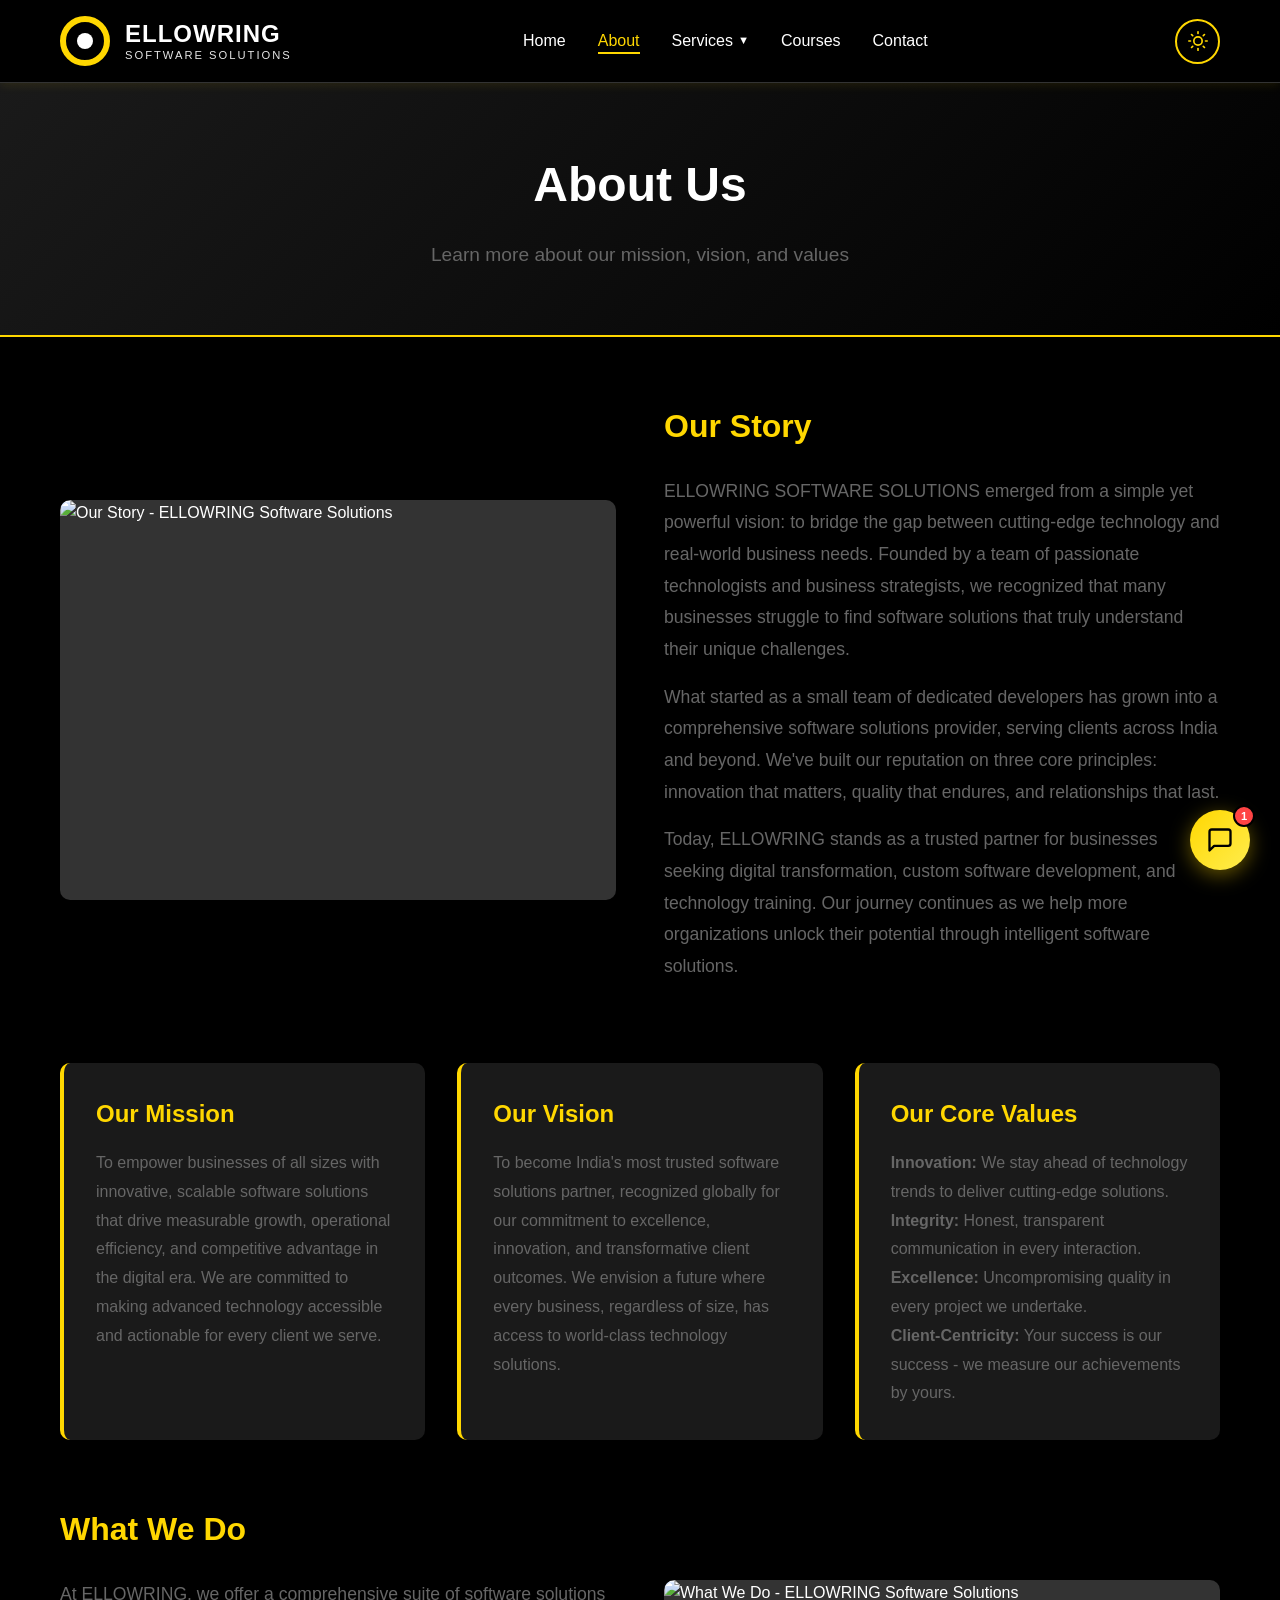
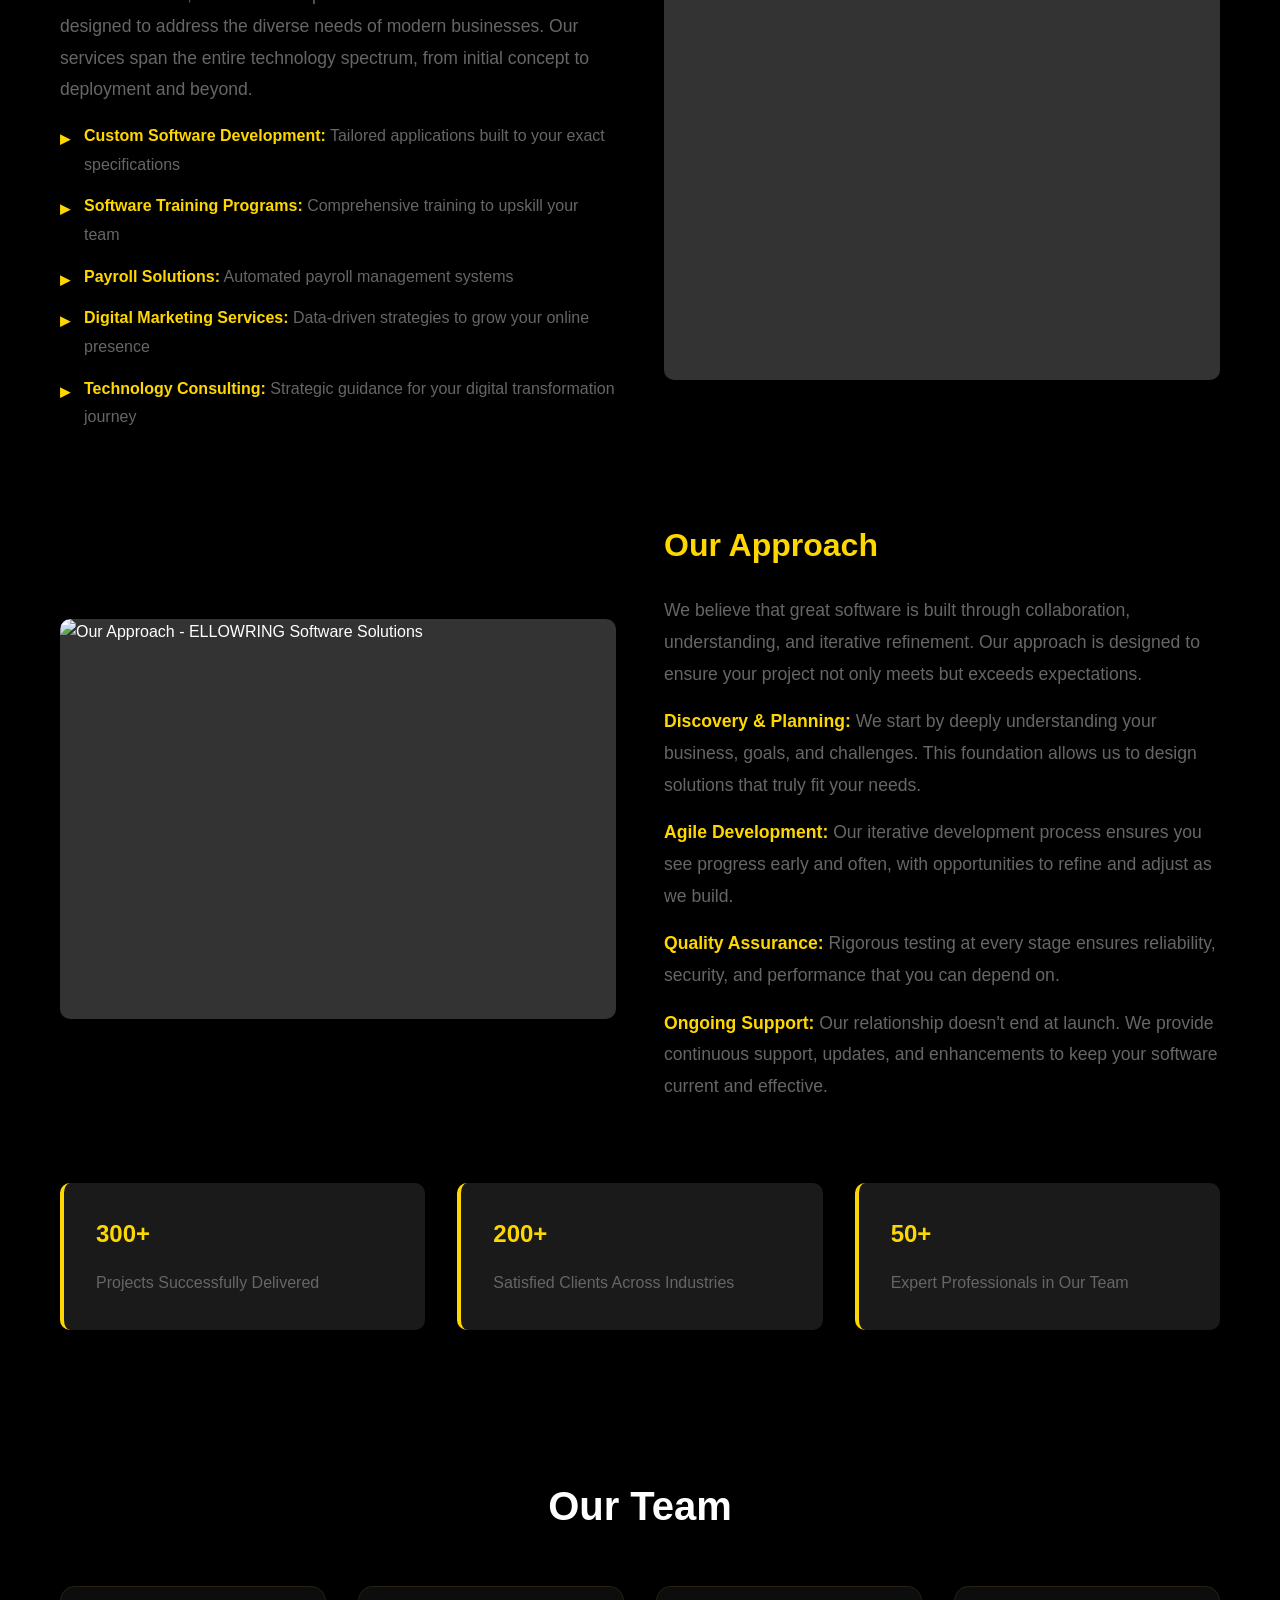
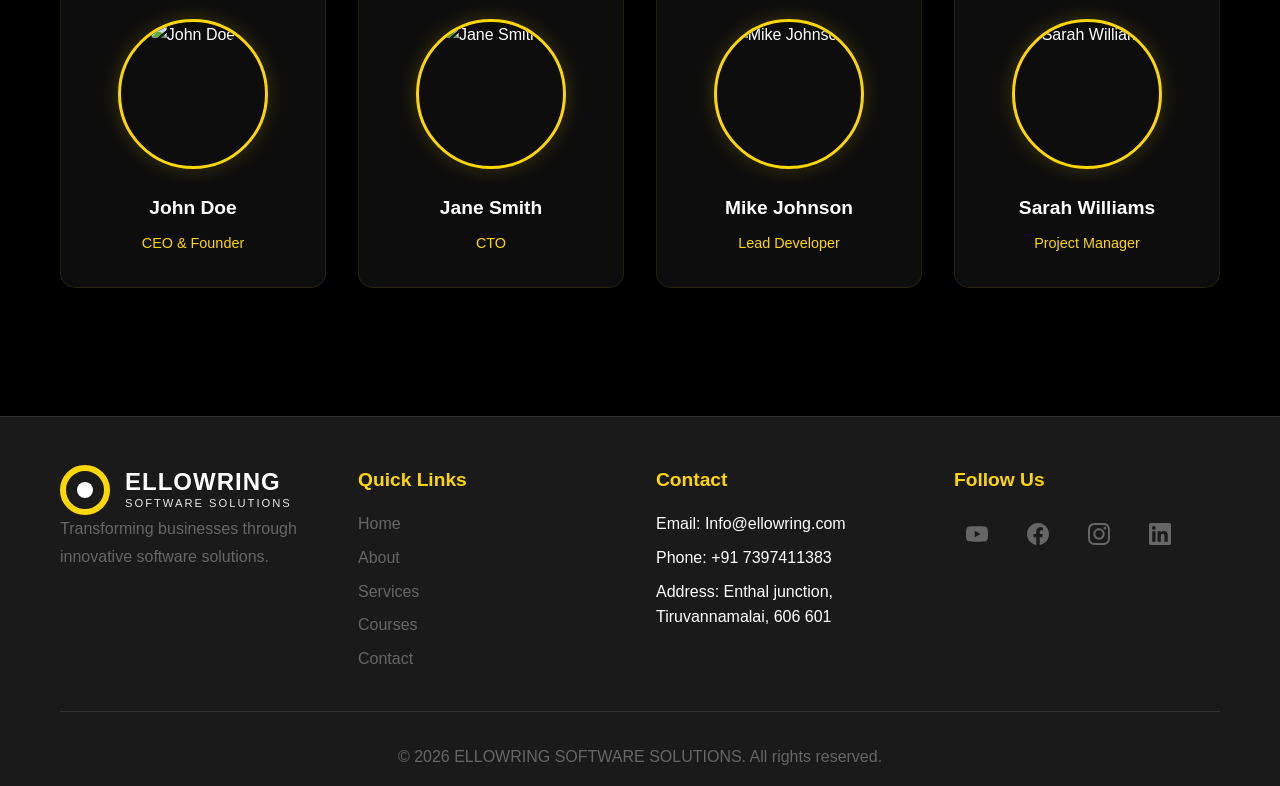
==== commit 256d282a: "add the some changes" ====
--- a/about.html
+++ b/about.html
@@ -29,7 +29,6 @@
                     <li class="dropdown">
                         <a href="services.html" class="dropdown-toggle">Services <span class="dropdown-arrow">▼</span></a>
                         <ul class="dropdown-menu">
-                            <li><a href="software-training.html">Software Training Program</a></li>
                             <li><a href="payroll-solution.html">Payroll Solution</a></li>
                             <li><a href="digital-marketing.html">Digital Marketing</a></li>
                             <li><a href="software-development.html">Software Development Services</a></li>
@@ -142,7 +141,7 @@
             <!-- Achievements Section -->
             <div class="values-grid" style="margin-top: 4rem;">
                 <div class="value-card">
-                    <h3>500+</h3>
+                    <h3>300+</h3>
                     <p>Projects Successfully Delivered</p>
                 </div>
                 <div class="value-card">
@@ -160,28 +159,28 @@
                 <div class="team-grid">
                     <div class="team-card">
                         <div class="team-avatar">
-                            <img src="https://images.pexels.com/photos/2182970/pexels-photo-2182970.jpeg?auto=compress&cs=tinysrgb&w=200&h=200&fit=crop" alt="John Doe">
+                            <img src="https://ui-avatars.com/api/?name=John+Doe&background=random" alt="John Doe">
                         </div>
                         <h3>John Doe</h3>
                         <p>CEO & Founder</p>
                     </div>
                     <div class="team-card">
                         <div class="team-avatar">
-                            <img src="https://images.pexels.com/photos/415829/pexels-photo-415829.jpeg?auto=compress&cs=tinysrgb&w=200&h=200&fit=crop" alt="Jane Smith">
+                            <img src="https://ui-avatars.com/api/?name=Jane+Smith&background=random" alt="Jane Smith">
                         </div>
                         <h3>Jane Smith</h3>
                         <p>CTO</p>
                     </div>
                     <div class="team-card">
                         <div class="team-avatar">
-                            <img src="https://images.pexels.com/photos/1043471/pexels-photo-1043471.jpeg?auto=compress&cs=tinysrgb&w=200&h=200&fit=crop" alt="Mike Johnson">
+                            <img src="https://ui-avatars.com/api/?name=Mike+Johnson&background=random" alt="Mike Johnson">
                         </div>
                         <h3>Mike Johnson</h3>
                         <p>Lead Developer</p>
                     </div>
                     <div class="team-card">
                         <div class="team-avatar">
-                            <img src="https://images.pexels.com/photos/774909/pexels-photo-774909.jpeg?auto=compress&cs=tinysrgb&w=200&h=200&fit=crop" alt="Sarah Williams">
+                            <img src="https://ui-avatars.com/api/?name=Sarah+Williams&background=random" alt="Sarah Williams">
                         </div>
                         <h3>Sarah Williams</h3>
                         <p>Project Manager</p>
--- a/styles.css
+++ b/styles.css
@@ -23,13 +23,32 @@
 
 /* Light Theme Specific Adjustments */
 [data-theme="light"] .navbar {
+    background-color: var(--primary-white);
     border-bottom: 1px solid var(--medium-gray);
     box-shadow: 0 2px 10px rgba(0, 0, 0, 0.1);
+}
+
+[data-theme="light"] .nav-menu a {
+    color: var(--primary-black);
+}
+
+[data-theme="light"] .nav-menu a:hover,
+[data-theme="light"] .nav-menu a.active {
+    color: var(--primary-yellow);
 }
 
 [data-theme="light"] .dropdown-menu {
     background-color: var(--dark-gray);
     border: 1px solid var(--medium-gray);
+}
+
+[data-theme="light"] .dropdown-menu a {
+    color: var(--primary-black);
+}
+
+[data-theme="light"] .dropdown-menu a:hover {
+    background-color: var(--medium-gray);
+    color: var(--primary-yellow);
 }
 
 @media (max-width: 768px) {
@@ -260,10 +279,13 @@
 }
 
 @keyframes gentlePulse {
-    0%, 100% {
+
+    0%,
+    100% {
         opacity: 1;
         transform: scale(1);
     }
+
     50% {
         opacity: 0.8;
         transform: scale(1.05);
@@ -530,12 +552,16 @@
 }
 
 @keyframes float {
-    0%, 100% {
+
+    0%,
+    100% {
         transform: translate(0, 0) scale(1);
     }
+
     33% {
         transform: translate(30px, -30px) scale(1.1);
     }
+
     66% {
         transform: translate(-20px, 20px) scale(0.9);
     }
@@ -585,6 +611,7 @@
         opacity: 0;
         transform: translateY(30px);
     }
+
     to {
         opacity: 1;
         transform: translateY(0);
@@ -596,6 +623,7 @@
     from {
         opacity: 0;
     }
+
     to {
         opacity: 1;
     }
@@ -606,6 +634,7 @@
         opacity: 0;
         transform: translateX(-40px);
     }
+
     to {
         opacity: 1;
         transform: translateX(0);
@@ -617,6 +646,7 @@
         opacity: 0;
         transform: translateX(40px);
     }
+
     to {
         opacity: 1;
         transform: translateX(0);
@@ -628,6 +658,7 @@
         opacity: 0;
         transform: scale(0.95);
     }
+
     to {
         opacity: 1;
         transform: scale(1);
@@ -635,9 +666,12 @@
 }
 
 @keyframes gentleFloat {
-    0%, 100% {
+
+    0%,
+    100% {
         transform: translateY(0px);
     }
+
     50% {
         transform: translateY(-10px);
     }
@@ -884,7 +918,7 @@
     margin-bottom: 1rem;
 }
 
-.service-overview-card > p {
+.service-overview-card>p {
     color: var(--light-gray);
     margin-bottom: 1.5rem;
     line-height: 1.8;
@@ -994,7 +1028,7 @@
 .feature-icon svg {
     width: 100%;
     height: 100%;
-    color: var(--primary-yellow);
+    stroke: var(--primary-black);
     transition: all 0.6s cubic-bezier(0.4, 0, 0.2, 1);
     filter: drop-shadow(0 0 10px rgba(255, 215, 0, 0.3));
 }
@@ -1004,7 +1038,7 @@
 }
 
 .feature-card:hover .feature-icon svg {
-    color: var(--yellow-hover);
+    stroke: var(--primary-black);
     filter: drop-shadow(0 0 15px rgba(255, 215, 0, 0.5));
     transform: scale(1.05);
 }
@@ -1404,7 +1438,7 @@
     margin-bottom: 1rem;
 }
 
-.service-card > p {
+.service-card>p {
     color: var(--light-gray);
     margin-bottom: 1.5rem;
     line-height: 1.8;
@@ -1574,7 +1608,7 @@
     margin-bottom: 1rem;
 }
 
-.contact-info > p {
+.contact-info>p {
     color: var(--light-gray);
     margin-bottom: 2rem;
     line-height: 1.8;
@@ -2131,23 +2165,29 @@
 
     .contact-wrapper {
         grid-template-columns: 1fr;
+        gap: 2rem;
     }
 
     .contact-info {
         text-align: center;
+        max-width: 600px;
+        margin: 0 auto;
     }
 
     .contact-info h2 {
         text-align: center;
     }
 
-    .contact-info > p {
+    .contact-info>p {
         text-align: center;
     }
 
     .contact-item {
         align-items: center;
         text-align: center;
+        justify-content: center;
+        flex-direction: column;
+        gap: 1rem;
     }
 
     .contact-item h3 {
@@ -2171,6 +2211,10 @@
     .home-about-text .section-title {
         text-align: center;
         font-size: 2rem;
+    }
+
+    .about-cta {
+        text-align: center;
     }
 
     .about-stats {
@@ -2595,12 +2639,11 @@
 
     .hero-buttons {
         flex-direction: column;
-        align-items: stretch;
+        align-items: center;
         gap: 0.75rem;
     }
 
     .btn {
-        width: 100%;
         text-align: center;
         padding: 10px 20px;
         font-size: 0.95rem;
@@ -2624,7 +2667,7 @@
         text-align: center;
     }
 
-    .contact-info > p {
+    .contact-info>p {
         text-align: center;
     }
 
@@ -3338,37 +3381,37 @@
         grid-template-columns: 1fr;
         gap: 2rem;
     }
-    
+
     .overview-text h2 {
         font-size: 2rem;
     }
-    
+
     .key-features {
         grid-template-columns: 1fr;
     }
-    
+
     .tracks-grid {
         grid-template-columns: 1fr;
     }
-    
+
     .benefits-content {
         grid-template-columns: 1fr;
         gap: 2rem;
     }
-    
+
     .benefits-stats {
         grid-template-columns: 1fr 1fr;
     }
-    
+
     .process-steps {
         grid-template-columns: 1fr;
     }
-    
+
     .cta-buttons {
         flex-direction: column;
         align-items: center;
     }
-    
+
     .btn {
         width: 100%;
         max-width: 300px;
@@ -3376,6 +3419,7 @@
 }
 
 @media (max-width: 480px) {
+
     .training-overview,
     .training-tracks,
     .learning-methodology,
@@ -3383,7 +3427,7 @@
     .enrollment-process {
         padding: 3rem 0;
     }
-    
+
     .overview-text h2,
     .training-tracks h2,
     .learning-methodology h2,
@@ -3391,13 +3435,45 @@
     .enrollment-process h2 {
         font-size: 1.75rem;
     }
-    
+
     .track-card,
     .method-item,
     .benefit-item {
-        padding: 1.5rem;
-    }
-    
+        padding: 1.2rem;
+        margin: 0 0.5rem;
+    }
+
+    .track-content p {
+        font-size: 0.9rem;
+        line-height: 1.4;
+        word-wrap: break-word;
+        overflow-wrap: break-word;
+        hyphens: auto;
+    }
+
+    .track-topics li {
+        font-size: 0.85rem;
+        padding: 0.3rem 0;
+        padding-left: 1rem;
+        word-wrap: break-word;
+        overflow-wrap: break-word;
+        hyphens: auto;
+    }
+
+    .track-details span {
+        font-size: 0.8rem;
+        word-wrap: break-word;
+        overflow-wrap: break-word;
+        hyphens: auto;
+    }
+
+    .track-header h3 {
+        font-size: 1.1rem;
+        word-wrap: break-word;
+        overflow-wrap: break-word;
+        hyphens: auto;
+    }
+
     .benefits-stats {
         grid-template-columns: 1fr;
     }
@@ -3523,22 +3599,30 @@
     background: var(--dark-gray);
     border-radius: 12px;
     padding: 2rem;
-    border: 2px solid transparent;
+    border: 1px solid rgba(255, 215, 0, 0.2);
     transition: all 0.3s ease;
     position: relative;
     overflow: hidden;
 }
 
-.service-card::before {
-    content: '';
-    position: absolute;
-    top: 0;
-    left: 0;
-    right: 0;
-    height: 4px;
-    background: linear-gradient(90deg, var(--primary-yellow), var(--yellow-hover));
-    transform: translateY(-100%);
+.service-image {
+    width: 100%;
+    height: 200px;
+    overflow: hidden;
+    border-radius: 8px;
+    margin-bottom: 1.5rem;
+    position: relative;
+}
+
+.service-image img {
+    width: 100%;
+    height: 100%;
+    object-fit: cover;
     transition: transform 0.3s ease;
+}
+
+.service-card:hover .service-image img {
+    transform: scale(1.05);
 }
 
 .service-card:hover::before {
@@ -3889,59 +3973,81 @@
         grid-template-columns: 1fr;
         gap: 2rem;
     }
-    
+
     .overview-text h2 {
         font-size: 2rem;
     }
-    
+
     .key-metrics {
         grid-template-columns: 1fr;
     }
-    
+
     .services-grid {
         grid-template-columns: 1fr;
     }
-    
+
+    .service-image {
+        height: 150px;
+    }
+
+    .service-card {
+        padding: 1.5rem;
+    }
+
     .process-timeline {
         grid-template-columns: 1fr;
     }
-    
+
+    .process-step {
+        text-align: center;
+        max-width: 400px;
+        margin: 0 auto;
+    }
+
+    .process-step h3 {
+        text-align: center;
+    }
+
+    .process-step p {
+        text-align: center;
+    }
+
     .case-studies-grid {
         grid-template-columns: 1fr;
     }
-    
+
     .choose-content {
         grid-template-columns: 1fr;
         gap: 2rem;
     }
-    
+
     .choose-stats {
         grid-template-columns: 1fr 1fr;
     }
-    
+
     .case-results {
         grid-template-columns: 1fr;
     }
-    
+
     .result-item {
         padding: 0.8rem;
     }
-    
+
     .result-number {
         font-size: 1.2rem;
         text-align: center;
     }
-    
+
     .result-label {
         font-size: 0.75rem;
         text-align: center;
     }
-    
+
     .cta-buttons {
         flex-direction: column;
         align-items: center;
     }
-    
+
     .btn {
         width: 100%;
         max-width: 300px;
@@ -3949,6 +4055,7 @@
 }
 
 @media (max-width: 480px) {
+
     .marketing-overview,
     .core-services,
     .marketing-process,
@@ -3957,7 +4064,7 @@
     .marketing-cta {
         padding: 3rem 0;
     }
-    
+
     .overview-text h2,
     .core-services h2,
     .marketing-process h2,
@@ -3965,17 +4072,17 @@
     .why-choose-us h2 {
         font-size: 1.75rem;
     }
-    
+
     .service-card,
     .case-study-card,
     .feature-item {
         padding: 1.5rem;
     }
-    
+
     .choose-stats {
         grid-template-columns: 1fr;
     }
-    
+
     .service-stats {
         flex-direction: column;
         gap: 0.5rem;
@@ -4127,6 +4234,26 @@
     transition: all 0.3s ease;
     position: relative;
     overflow: hidden;
+}
+
+.dev-service-card .service-image {
+    width: 100%;
+    height: 200px;
+    overflow: hidden;
+    border-radius: 8px;
+    margin-bottom: 1.5rem;
+    position: relative;
+}
+
+.dev-service-card .service-image img {
+    width: 100%;
+    height: 100%;
+    object-fit: cover;
+    transition: transform 0.3s ease;
+}
+
+.dev-service-card:hover .service-image img {
+    transform: scale(1.05);
 }
 
 .dev-service-card::before {
@@ -4270,7 +4397,7 @@
     margin-bottom: 1.5rem;
 }
 
-.service-details > p {
+.service-details>p {
     color: var(--primary-white);
     font-size: 1.1rem;
     line-height: 1.8;
@@ -4363,7 +4490,7 @@
     text-align: center;
 }
 
-.service-overview-card > p {
+.service-overview-card>p {
     color: var(--primary-white);
     font-size: 1.05rem;
     line-height: 1.7;
@@ -4418,7 +4545,7 @@
     color: var(--primary-black);
 }
 
-[data-theme="light"] .service-overview-card > p {
+[data-theme="light"] .service-overview-card>p {
     color: var(--medium-gray);
 }
 
@@ -4432,20 +4559,20 @@
     .services-overview {
         padding: 3rem 0;
     }
-    
+
     .services-cards-grid {
         grid-template-columns: 1fr;
         gap: 1.5rem;
     }
-    
+
     .service-overview-card {
         padding: 2rem;
     }
-    
+
     .service-overview-card .service-icon {
         font-size: 2.5rem;
     }
-    
+
     .service-overview-card h3 {
         font-size: 1.5rem;
     }
@@ -4465,7 +4592,7 @@
     color: var(--primary-black);
 }
 
-[data-theme="light"] .service-details > p {
+[data-theme="light"] .service-details>p {
     color: var(--medium-gray);
 }
 
@@ -4487,23 +4614,23 @@
     .service-section {
         padding: 3rem 0;
     }
-    
+
     .service-header h2 {
         font-size: 2rem;
     }
-    
+
     .service-header p {
         font-size: 1rem;
     }
-    
+
     .service-details {
         padding: 2rem;
     }
-    
+
     .service-details h3 {
         font-size: 1.5rem;
     }
-    
+
     .service-details ul li {
         font-size: 0.95rem;
     }
@@ -4616,10 +4743,19 @@
 
 .project-image {
     height: 200px;
-    background: linear-gradient(135deg, var(--medium-gray), var(--dark-gray));
-    display: flex;
-    align-items: center;
-    justify-content: center;
+    overflow: hidden;
+    position: relative;
+}
+
+.project-image img {
+    width: 100%;
+    height: 100%;
+    object-fit: cover;
+    transition: transform 0.3s ease;
+}
+
+.project-card:hover .project-image img {
+    transform: scale(1.05);
 }
 
 .project-placeholder {
@@ -4869,46 +5005,46 @@
         grid-template-columns: 1fr;
         gap: 2rem;
     }
-    
+
     .dev-overview .overview-text h2 {
         font-size: 2rem;
     }
-    
+
     .dev-services .services-grid {
         grid-template-columns: 1fr;
     }
-    
+
     .process-flow {
         flex-direction: column;
         gap: 2rem;
     }
-    
+
     .process-arrow {
         transform: rotate(90deg);
     }
-    
+
     .projects-grid {
         grid-template-columns: 1fr;
     }
-    
+
     .why-choose-dev .choose-content {
         grid-template-columns: 1fr;
         gap: 2rem;
     }
-    
+
     .why-choose-dev .choose-stats {
         grid-template-columns: 1fr 1fr;
     }
-    
+
     .tech-categories {
         grid-template-columns: 1fr;
     }
-    
+
     .dev-cta .cta-buttons {
         flex-direction: column;
         align-items: center;
     }
-    
+
     .dev-cta .btn {
         width: 100%;
         max-width: 300px;
@@ -4916,6 +5052,7 @@
 }
 
 @media (max-width: 480px) {
+
     .dev-overview,
     .dev-services,
     .dev-process,
@@ -4925,7 +5062,7 @@
     .dev-cta {
         padding: 3rem 0;
     }
-    
+
     .dev-overview .overview-text h2,
     .dev-services h2,
     .dev-process h2,
@@ -4934,18 +5071,82 @@
     .tech-expertise h2 {
         font-size: 1.75rem;
     }
-    
+
     .dev-service-card,
     .project-card,
     .why-choose-dev .feature-item,
     .tech-category {
-        padding: 1.5rem;
-    }
-    
+        padding: 1.2rem;
+        margin: 0 0.3rem;
+    }
+
+    .dev-service-card .service-image {
+        height: 150px;
+    }
+
+    .project-image {
+        height: 150px;
+    }
+
+    .dev-service-card h3 {
+        font-size: 1.1rem;
+        word-wrap: break-word;
+        overflow-wrap: break-word;
+        hyphens: auto;
+    }
+
+    .dev-service-card p {
+        font-size: 0.85rem;
+        line-height: 1.4;
+        word-wrap: break-word;
+        overflow-wrap: break-word;
+        hyphens: auto;
+    }
+
+    .dev-service-card .service-features li {
+        font-size: 0.8rem;
+        padding: 0.3rem 0;
+        padding-left: 1rem;
+        word-wrap: break-word;
+        overflow-wrap: break-word;
+        hyphens: auto;
+    }
+
+    .tech-used span {
+        font-size: 0.7rem;
+        padding: 0.15rem 0.3rem;
+        word-wrap: break-word;
+        overflow-wrap: break-word;
+        hyphens: auto;
+    }
+
+    .code-editor {
+        margin: 0 0.3rem;
+        overflow-x: auto;
+        max-width: 100%;
+    }
+
+    .editor-content {
+        padding: 1rem;
+        font-size: 0.75rem;
+        line-height: 1.4;
+        overflow-x: auto;
+        white-space: pre-wrap;
+        word-wrap: break-word;
+        overflow-wrap: break-word;
+    }
+
+    .editor-content code {
+        font-size: 0.75rem;
+        white-space: pre-wrap;
+        word-wrap: break-word;
+        overflow-wrap: break-word;
+    }
+
     .why-choose-dev .choose-stats {
         grid-template-columns: 1fr;
     }
-    
+
     .project-stats {
         flex-direction: column;
         gap: 0.5rem;
@@ -5110,6 +5311,26 @@
     transition: all 0.3s ease;
     position: relative;
     overflow: hidden;
+}
+
+.feature-image {
+    width: 100%;
+    height: 200px;
+    overflow: hidden;
+    border-radius: 8px;
+    margin-bottom: 1.5rem;
+    position: relative;
+}
+
+.feature-image img {
+    width: 100%;
+    height: 100%;
+    object-fit: cover;
+    transition: transform 0.3s ease;
+}
+
+.feature-card:hover .feature-image img {
+    transform: scale(1.05);
 }
 
 .feature-card::before {
@@ -5489,6 +5710,7 @@
     font-size: 2.2rem;
     margin-bottom: 1rem;
     display: block;
+    margin: 0 auto 1rem auto;
     line-height: 1;
     max-width: 100%;
     overflow: hidden;
@@ -5537,52 +5759,58 @@
         grid-template-columns: 1fr;
         gap: 2rem;
     }
-    
+
     .payroll-overview .overview-text h2 {
         font-size: 2rem;
     }
-    
+
     .key-benefits {
         grid-template-columns: 1fr;
     }
-    
+
     .features-grid {
         grid-template-columns: 1fr;
     }
-    
+
     .workflow-steps {
         grid-template-columns: 1fr;
     }
-    
+
     .benefits-content {
         grid-template-columns: 1fr;
         gap: 2rem;
     }
-    
+
     .benefit-highlight {
         flex-direction: column;
         text-align: center;
         gap: 1rem;
     }
-    
+
     .benefit-number {
         min-width: auto;
         font-size: 2rem;
     }
-    
+
     .pricing-grid {
         grid-template-columns: 1fr;
-    }
-    
+        justify-items: center;
+    }
+
+    .pricing-card {
+        max-width: 400px;
+        text-align: center;
+    }
+
     .partners-grid {
         grid-template-columns: repeat(2, 1fr);
     }
-    
+
     .payroll-cta .cta-buttons {
         flex-direction: column;
         align-items: center;
     }
-    
+
     .payroll-cta .btn {
         width: 100%;
         max-width: 300px;
@@ -5590,6 +5818,7 @@
 }
 
 @media (max-width: 480px) {
+
     .payroll-overview,
     .payroll-features,
     .how-it-works,
@@ -5599,7 +5828,7 @@
     .payroll-cta {
         padding: 3rem 0;
     }
-    
+
     .payroll-overview .overview-text h2,
     .payroll-features h2,
     .how-it-works h2,
@@ -5608,31 +5837,116 @@
     .integration-partners h2 {
         font-size: 1.75rem;
     }
-    
+
     .feature-card,
     .pricing-card,
     .benefit-highlight {
         padding: 1.5rem;
     }
-    
+
+    .feature-image {
+        height: 150px;
+    }
+
     .dashboard-stats {
         flex-direction: column;
         gap: 1rem;
     }
-    
+
     .compliance-items {
         grid-template-columns: 1fr;
     }
-    
+
     .partners-grid {
         grid-template-columns: 1fr;
     }
-    
+
     .partner-item {
         padding: 1.5rem;
     }
-    
+
     .partner-logo {
         font-size: 2rem;
     }
 }
+
+/* Team Section */
+.team-section {
+    padding: 4rem 0;
+    text-align: center;
+}
+
+.team-grid {
+    display: grid;
+    grid-template-columns: repeat(auto-fit, minmax(200px, 1fr));
+    gap: 2rem;
+    margin-top: 3rem;
+    justify-items: center;
+}
+
+.team-card {
+    background: rgba(255, 255, 255, 0.05);
+    padding: 2rem;
+    border-radius: 15px;
+    border: 1px solid rgba(255, 215, 0, 0.1);
+    transition: transform 0.3s ease, border 0.3s ease;
+    width: 100%;
+    max-width: 300px;
+}
+
+.team-card:hover {
+    transform: translateY(-5px);
+    border-color: var(--primary-yellow);
+}
+
+.team-avatar {
+    width: 150px;
+    height: 150px;
+    margin: 0 auto 1.5rem;
+    border-radius: 50%;
+    overflow: hidden;
+    border: 3px solid var(--primary-yellow);
+    box-shadow: 0 0 20px rgba(255, 215, 0, 0.2);
+}
+
+.team-avatar img {
+    width: 100%;
+    height: 100%;
+    object-fit: cover;
+}
+
+.team-card h3 {
+    color: var(--primary-white);
+    margin-bottom: 0.5rem;
+    font-size: 1.2rem;
+}
+
+.team-card p {
+    color: var(--primary-yellow);
+    font-size: 0.9rem;
+    font-weight: 500;
+}
+
+/* Contact Page Button Centering */
+.contact-form .btn {
+    display: block;
+    margin: 1.5rem auto 0;
+    width: fit-content;
+}
+
+/* Fix Brand Name Visibility in Light Mode */
+[data-theme="light"] .logo-name,
+[data-theme="light"] .logo-tagline {
+    color: var(--primary-black);
+}
+
+/* Center Contact Form Heading */
+.contact-form h2 {
+    text-align: center;
+}
+
+/* Center Home Page "Learn More About Us" Link */
+.about-cta {
+    text-align: center;
+    margin-top: 2rem;
+}
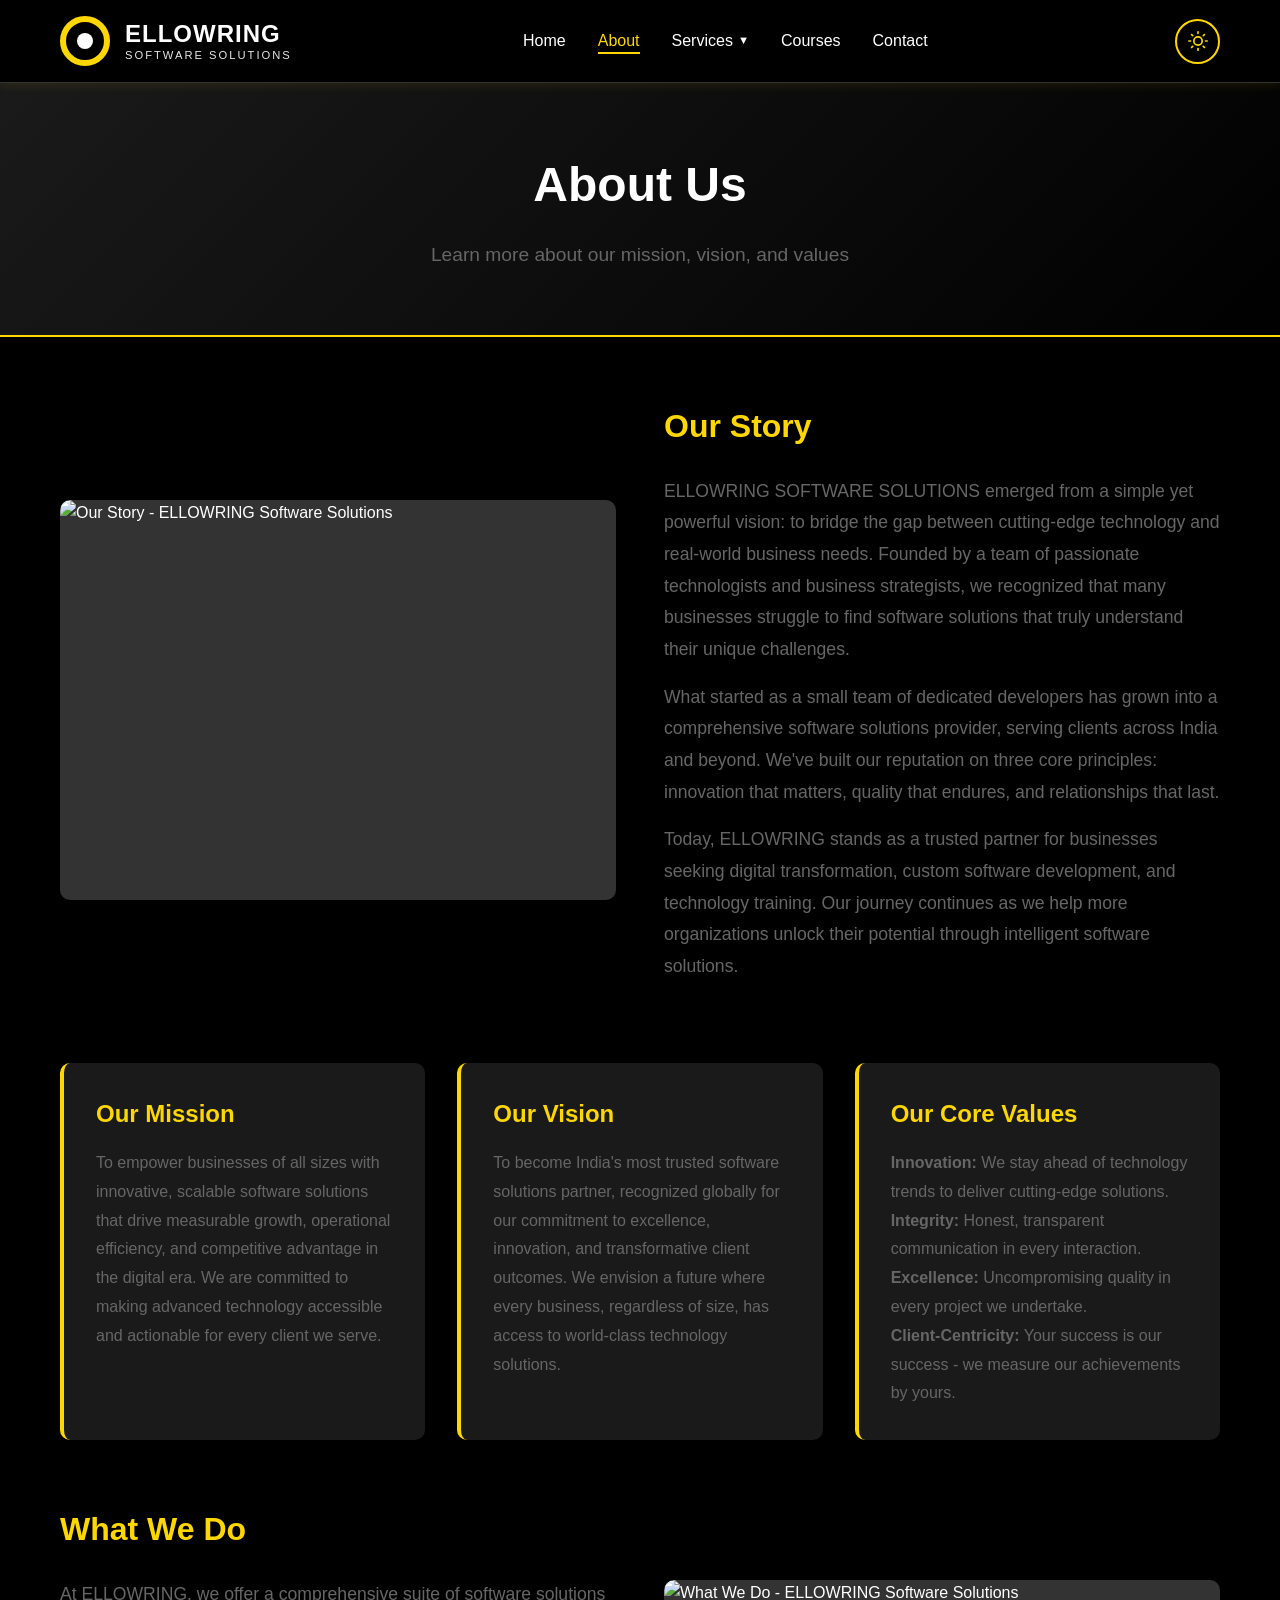
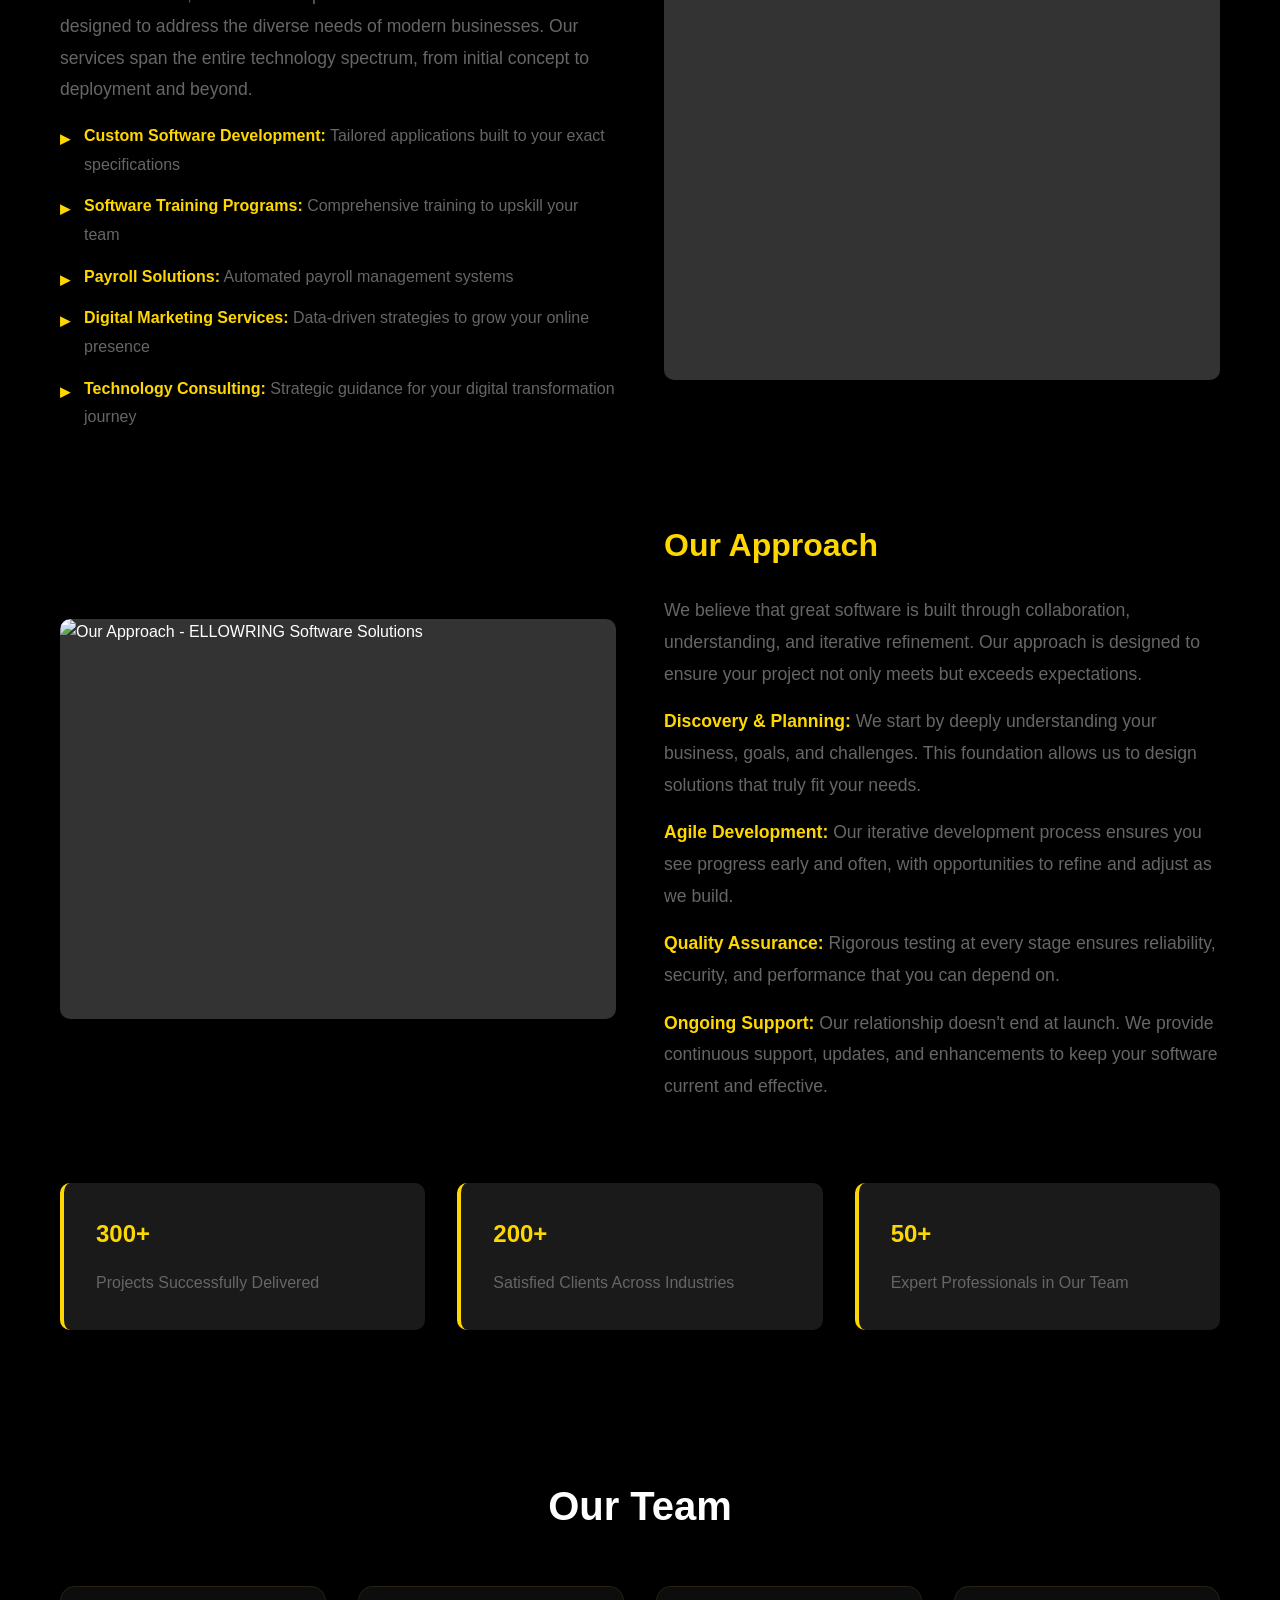
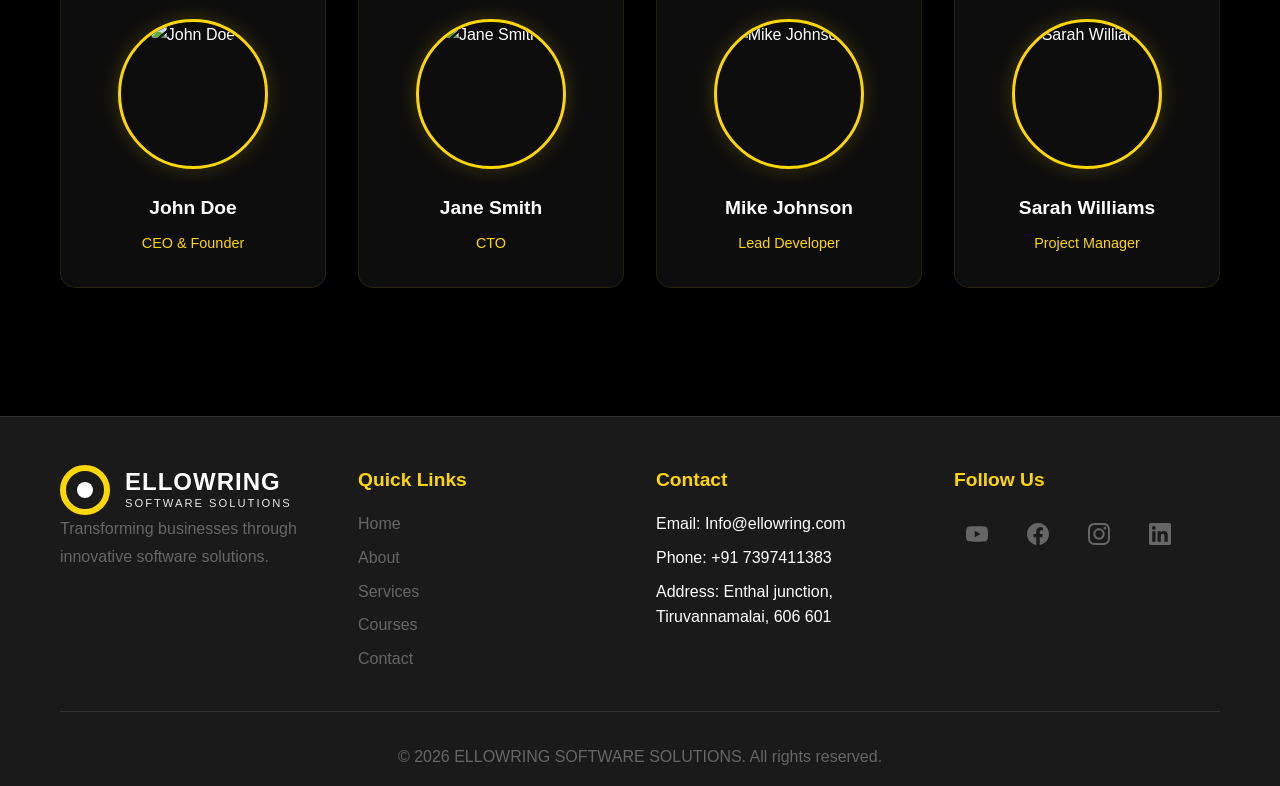
==== commit db096c03: "add the same changes" ====
--- a/about.html
+++ b/about.html
@@ -1,13 +1,17 @@
 <!DOCTYPE html>
 <html lang="en">
+
 <head>
     <meta charset="UTF-8">
     <meta name="viewport" content="width=device-width, initial-scale=1.0">
     <title>About Us - ELLOWRING SOFTWARE SOLUTIONS</title>
-    <link rel="icon" type="image/svg+xml" href="data:image/svg+xml,%3Csvg xmlns='http://www.w3.org/2000/svg' viewBox='0 0 100 100'%3E%3Ccircle cx='50' cy='50' r='45' fill='none' stroke='%23FFD700' stroke-width='8'/%3E%3Ccircle cx='50' cy='50' r='12' fill='%23FFFFFF'/%3E%3C/svg%3E">
-    <link rel="apple-touch-icon" href="data:image/svg+xml,%3Csvg xmlns='http://www.w3.org/2000/svg' viewBox='0 0 100 100'%3E%3Ccircle cx='50' cy='50' r='45' fill='none' stroke='%23FFD700' stroke-width='8'/%3E%3Ccircle cx='50' cy='50' r='12' fill='%23FFFFFF'/%3E%3C/svg%3E">
+    <link rel="icon" type="image/svg+xml"
+        href="data:image/svg+xml,%3Csvg xmlns='http://www.w3.org/2000/svg' viewBox='0 0 100 100'%3E%3Ccircle cx='50' cy='50' r='45' fill='none' stroke='%23FFD700' stroke-width='8'/%3E%3Ccircle cx='50' cy='50' r='12' fill='%23FFFFFF'/%3E%3C/svg%3E">
+    <link rel="apple-touch-icon"
+        href="data:image/svg+xml,%3Csvg xmlns='http://www.w3.org/2000/svg' viewBox='0 0 100 100'%3E%3Ccircle cx='50' cy='50' r='45' fill='none' stroke='%23FFD700' stroke-width='8'/%3E%3Ccircle cx='50' cy='50' r='12' fill='%23FFFFFF'/%3E%3C/svg%3E">
     <link rel="stylesheet" href="styles.css">
 </head>
+
 <body>
     <!-- Navigation -->
     <nav class="navbar">
@@ -27,7 +31,8 @@
                     <li><a href="index.html">Home</a></li>
                     <li><a href="about.html" class="active">About</a></li>
                     <li class="dropdown">
-                        <a href="services.html" class="dropdown-toggle">Services <span class="dropdown-arrow">▼</span></a>
+                        <a href="services.html" class="dropdown-toggle">Services <span
+                                class="dropdown-arrow">▼</span></a>
                         <ul class="dropdown-menu">
                             <li><a href="payroll-solution.html">Payroll Solution</a></li>
                             <li><a href="digital-marketing.html">Digital Marketing</a></li>
@@ -39,19 +44,23 @@
                 </ul>
                 <div class="theme-toggle-wrapper">
                     <button class="theme-toggle" id="themeToggle" aria-label="Toggle theme">
-                        <svg class="theme-icon sun-icon" xmlns="http://www.w3.org/2000/svg" viewBox="0 0 24 24" fill="none" stroke="currentColor" stroke-width="2" stroke-linecap="round" stroke-linejoin="round">
-                            <circle cx="12" cy="12" r="5"/>
-                            <line x1="12" y1="1" x2="12" y2="3"/>
-                            <line x1="12" y1="21" x2="12" y2="23"/>
-                            <line x1="4.22" y1="4.22" x2="5.64" y2="5.64"/>
-                            <line x1="18.36" y1="18.36" x2="19.78" y2="19.78"/>
-                            <line x1="1" y1="12" x2="3" y2="12"/>
-                            <line x1="21" y1="12" x2="23" y2="12"/>
-                            <line x1="4.22" y1="19.78" x2="5.64" y2="18.36"/>
-                            <line x1="18.36" y1="5.64" x2="19.78" y2="4.22"/>
+                        <svg class="theme-icon sun-icon" xmlns="http://www.w3.org/2000/svg" viewBox="0 0 24 24"
+                            fill="none" stroke="currentColor" stroke-width="2" stroke-linecap="round"
+                            stroke-linejoin="round">
+                            <circle cx="12" cy="12" r="5" />
+                            <line x1="12" y1="1" x2="12" y2="3" />
+                            <line x1="12" y1="21" x2="12" y2="23" />
+                            <line x1="4.22" y1="4.22" x2="5.64" y2="5.64" />
+                            <line x1="18.36" y1="18.36" x2="19.78" y2="19.78" />
+                            <line x1="1" y1="12" x2="3" y2="12" />
+                            <line x1="21" y1="12" x2="23" y2="12" />
+                            <line x1="4.22" y1="19.78" x2="5.64" y2="18.36" />
+                            <line x1="18.36" y1="5.64" x2="19.78" y2="4.22" />
                         </svg>
-                        <svg class="theme-icon moon-icon" xmlns="http://www.w3.org/2000/svg" viewBox="0 0 24 24" fill="none" stroke="currentColor" stroke-width="2" stroke-linecap="round" stroke-linejoin="round">
-                            <path d="M21 12.79A9 9 0 1 1 11.21 3 7 7 0 0 0 21 12.79z"/>
+                        <svg class="theme-icon moon-icon" xmlns="http://www.w3.org/2000/svg" viewBox="0 0 24 24"
+                            fill="none" stroke="currentColor" stroke-width="2" stroke-linecap="round"
+                            stroke-linejoin="round">
+                            <path d="M21 12.79A9 9 0 1 1 11.21 3 7 7 0 0 0 21 12.79z" />
                         </svg>
                     </button>
                 </div>
@@ -77,31 +86,46 @@
         <div class="container">
             <div class="about-section">
                 <div class="about-image">
-                    <img src="https://images.pexels.com/photos/1595385/pexels-photo-1595385.jpeg?auto=compress&cs=tinysrgb&w=800&h=600&fit=crop" alt="Our Story - ELLOWRING Software Solutions" class="about-image-content">
+                    <img src="https://images.pexels.com/photos/1595385/pexels-photo-1595385.jpeg?auto=compress&cs=tinysrgb&w=800&h=600&fit=crop"
+                        alt="Our Story - ELLOWRING Software Solutions" class="about-image-content">
                 </div>
                 <div class="about-text">
                     <h2>Our Story</h2>
-                    <p>ELLOWRING SOFTWARE SOLUTIONS emerged from a simple yet powerful vision: to bridge the gap between cutting-edge technology and real-world business needs. Founded by a team of passionate technologists and business strategists, we recognized that many businesses struggle to find software solutions that truly understand their unique challenges.</p>
-                    <p>What started as a small team of dedicated developers has grown into a comprehensive software solutions provider, serving clients across India and beyond. We've built our reputation on three core principles: innovation that matters, quality that endures, and relationships that last.</p>
-                    <p>Today, ELLOWRING stands as a trusted partner for businesses seeking digital transformation, custom software development, and technology training. Our journey continues as we help more organizations unlock their potential through intelligent software solutions.</p>
+                    <p>ELLOWRING SOFTWARE SOLUTIONS emerged from a simple yet powerful vision: to bridge the gap between
+                        cutting-edge technology and real-world business needs. Founded by a team of passionate
+                        technologists and business strategists, we recognized that many businesses struggle to find
+                        software solutions that truly understand their unique challenges.</p>
+                    <p>What started as a small team of dedicated developers has grown into a comprehensive software
+                        solutions provider, serving clients across India and beyond. We've built our reputation on three
+                        core principles: innovation that matters, quality that endures, and relationships that last.</p>
+                    <p>Today, ELLOWRING stands as a trusted partner for businesses seeking digital transformation,
+                        custom software development, and technology training. Our journey continues as we help more
+                        organizations unlock their potential through intelligent software solutions.</p>
                 </div>
             </div>
 
             <div class="values-grid">
                 <div class="value-card">
                     <h3>Our Mission</h3>
-                    <p>To empower businesses of all sizes with innovative, scalable software solutions that drive measurable growth, operational efficiency, and competitive advantage in the digital era. We are committed to making advanced technology accessible and actionable for every client we serve.</p>
+                    <p>To empower businesses of all sizes with innovative, scalable software solutions that drive
+                        measurable growth, operational efficiency, and competitive advantage in the digital era. We are
+                        committed to making advanced technology accessible and actionable for every client we serve.</p>
                 </div>
                 <div class="value-card">
                     <h3>Our Vision</h3>
-                    <p>To become India's most trusted software solutions partner, recognized globally for our commitment to excellence, innovation, and transformative client outcomes. We envision a future where every business, regardless of size, has access to world-class technology solutions.</p>
+                    <p>To become India's most trusted software solutions partner, recognized globally for our commitment
+                        to excellence, innovation, and transformative client outcomes. We envision a future where every
+                        business, regardless of size, has access to world-class technology solutions.</p>
                 </div>
                 <div class="value-card">
                     <h3>Our Core Values</h3>
-                    <p><strong>Innovation:</strong> We stay ahead of technology trends to deliver cutting-edge solutions.<br>
-                    <strong>Integrity:</strong> Honest, transparent communication in every interaction.<br>
-                    <strong>Excellence:</strong> Uncompromising quality in every project we undertake.<br>
-                    <strong>Client-Centricity:</strong> Your success is our success - we measure our achievements by yours.</p>
+                    <p><strong>Innovation:</strong> We stay ahead of technology trends to deliver cutting-edge
+                        solutions.<br>
+                        <strong>Integrity:</strong> Honest, transparent communication in every interaction.<br>
+                        <strong>Excellence:</strong> Uncompromising quality in every project we undertake.<br>
+                        <strong>Client-Centricity:</strong> Your success is our success - we measure our achievements by
+                        yours.
+                    </p>
                 </div>
             </div>
 
@@ -109,32 +133,50 @@
             <div class="about-section" style="margin-top: 4rem;">
                 <div class="about-text">
                     <h2>What We Do</h2>
-                    <p>At ELLOWRING, we offer a comprehensive suite of software solutions designed to address the diverse needs of modern businesses. Our services span the entire technology spectrum, from initial concept to deployment and beyond.</p>
+                    <p>At ELLOWRING, we offer a comprehensive suite of software solutions designed to address the
+                        diverse needs of modern businesses. Our services span the entire technology spectrum, from
+                        initial concept to deployment and beyond.</p>
                     <ul style="color: var(--light-gray); line-height: 2; margin-top: 1rem;">
-                        <li><strong style="color: var(--primary-yellow);">Custom Software Development:</strong> Tailored applications built to your exact specifications</li>
-                        <li><strong style="color: var(--primary-yellow);">Software Training Programs:</strong> Comprehensive training to upskill your team</li>
-                        <li><strong style="color: var(--primary-yellow);">Payroll Solutions:</strong> Automated payroll management systems</li>
-                        <li><strong style="color: var(--primary-yellow);">Digital Marketing Services:</strong> Data-driven strategies to grow your online presence</li>
-                        <li><strong style="color: var(--primary-yellow);">Technology Consulting:</strong> Strategic guidance for your digital transformation journey</li>
+                        <li><strong style="color: var(--primary-yellow);">Custom Software Development:</strong> Tailored
+                            applications built to your exact specifications</li>
+                        <li><strong style="color: var(--primary-yellow);">Software Training Programs:</strong>
+                            Comprehensive training to upskill your team</li>
+                        <li><strong style="color: var(--primary-yellow);">Payroll Solutions:</strong> Automated payroll
+                            management systems</li>
+                        <li><strong style="color: var(--primary-yellow);">Digital Marketing Services:</strong>
+                            Data-driven strategies to grow your online presence</li>
+                        <li><strong style="color: var(--primary-yellow);">Technology Consulting:</strong> Strategic
+                            guidance for your digital transformation journey</li>
                     </ul>
                 </div>
                 <div class="about-image">
-                    <img src="https://images.pexels.com/photos/1181244/pexels-photo-1181244.jpeg?auto=compress&cs=tinysrgb&w=800&h=600&fit=crop" alt="What We Do - ELLOWRING Software Solutions" class="about-image-content">
+                    <img src="https://images.pexels.com/photos/1181244/pexels-photo-1181244.jpeg?auto=compress&cs=tinysrgb&w=800&h=600&fit=crop"
+                        alt="What We Do - ELLOWRING Software Solutions" class="about-image-content">
                 </div>
             </div>
 
             <!-- Our Approach Section -->
             <div class="about-section">
                 <div class="about-image">
-                    <img src="https://images.pexels.com/photos/1181675/pexels-photo-1181675.jpeg?auto=compress&cs=tinysrgb&w=800&h=600&fit=crop" alt="Our Approach - ELLOWRING Software Solutions" class="about-image-content">
+                    <img src="https://images.pexels.com/photos/1181675/pexels-photo-1181675.jpeg?auto=compress&cs=tinysrgb&w=800&h=600&fit=crop"
+                        alt="Our Approach - ELLOWRING Software Solutions" class="about-image-content">
                 </div>
                 <div class="about-text">
                     <h2>Our Approach</h2>
-                    <p>We believe that great software is built through collaboration, understanding, and iterative refinement. Our approach is designed to ensure your project not only meets but exceeds expectations.</p>
-                    <p><strong style="color: var(--primary-yellow);">Discovery & Planning:</strong> We start by deeply understanding your business, goals, and challenges. This foundation allows us to design solutions that truly fit your needs.</p>
-                    <p><strong style="color: var(--primary-yellow);">Agile Development:</strong> Our iterative development process ensures you see progress early and often, with opportunities to refine and adjust as we build.</p>
-                    <p><strong style="color: var(--primary-yellow);">Quality Assurance:</strong> Rigorous testing at every stage ensures reliability, security, and performance that you can depend on.</p>
-                    <p><strong style="color: var(--primary-yellow);">Ongoing Support:</strong> Our relationship doesn't end at launch. We provide continuous support, updates, and enhancements to keep your software current and effective.</p>
+                    <p>We believe that great software is built through collaboration, understanding, and iterative
+                        refinement. Our approach is designed to ensure your project not only meets but exceeds
+                        expectations.</p>
+                    <p><strong style="color: var(--primary-yellow);">Discovery & Planning:</strong> We start by deeply
+                        understanding your business, goals, and challenges. This foundation allows us to design
+                        solutions that truly fit your needs.</p>
+                    <p><strong style="color: var(--primary-yellow);">Agile Development:</strong> Our iterative
+                        development process ensures you see progress early and often, with opportunities to refine and
+                        adjust as we build.</p>
+                    <p><strong style="color: var(--primary-yellow);">Quality Assurance:</strong> Rigorous testing at
+                        every stage ensures reliability, security, and performance that you can depend on.</p>
+                    <p><strong style="color: var(--primary-yellow);">Ongoing Support:</strong> Our relationship doesn't
+                        end at launch. We provide continuous support, updates, and enhancements to keep your software
+                        current and effective.</p>
                 </div>
             </div>
 
@@ -173,14 +215,16 @@
                     </div>
                     <div class="team-card">
                         <div class="team-avatar">
-                            <img src="https://ui-avatars.com/api/?name=Mike+Johnson&background=random" alt="Mike Johnson">
+                            <img src="https://ui-avatars.com/api/?name=Mike+Johnson&background=random"
+                                alt="Mike Johnson">
                         </div>
                         <h3>Mike Johnson</h3>
                         <p>Lead Developer</p>
                     </div>
                     <div class="team-card">
                         <div class="team-avatar">
-                            <img src="https://ui-avatars.com/api/?name=Sarah+Williams&background=random" alt="Sarah Williams">
+                            <img src="https://ui-avatars.com/api/?name=Sarah+Williams&background=random"
+                                alt="Sarah Williams">
                         </div>
                         <h3>Sarah Williams</h3>
                         <p>Project Manager</p>
@@ -228,24 +272,32 @@
                 <div class="footer-section">
                     <h4>Follow Us</h4>
                     <div class="social-icons">
-                        <a href="https://youtube.com/@ellowring?si=FWmBv9vpMWYJ-o67" target="_blank" rel="noopener noreferrer" aria-label="YouTube">
+                        <a href="https://youtube.com/@ellowring?si=FWmBv9vpMWYJ-o67" target="_blank"
+                            rel="noopener noreferrer" aria-label="YouTube">
                             <svg xmlns="http://www.w3.org/2000/svg" viewBox="0 0 24 24" fill="currentColor">
-                                <path d="M23.498 6.186a3.016 3.016 0 0 0-2.122-2.136C19.505 3.545 12 3.545 12 3.545s-7.505 0-9.377.505A3.017 3.017 0 0 0 .502 6.186C0 8.07 0 12 0 12s0 3.93.502 5.814a3.016 3.016 0 0 0 2.122 2.136c1.871.505 9.376.505 9.376.505s7.505 0 9.377-.505a3.015 3.015 0 0 0 2.122-2.136C24 15.93 24 12 24 12s0-3.93-.502-5.814zM9.545 15.568V8.432L15.818 12l-6.273 3.568z"/>
+                                <path
+                                    d="M23.498 6.186a3.016 3.016 0 0 0-2.122-2.136C19.505 3.545 12 3.545 12 3.545s-7.505 0-9.377.505A3.017 3.017 0 0 0 .502 6.186C0 8.07 0 12 0 12s0 3.93.502 5.814a3.016 3.016 0 0 0 2.122 2.136c1.871.505 9.376.505 9.376.505s7.505 0 9.377-.505a3.015 3.015 0 0 0 2.122-2.136C24 15.93 24 12 24 12s0-3.93-.502-5.814zM9.545 15.568V8.432L15.818 12l-6.273 3.568z" />
                             </svg>
                         </a>
-                        <a href="https://www.facebook.com/share/17itfBP66S/" target="_blank" rel="noopener noreferrer" aria-label="Facebook">
+                        <a href="https://www.facebook.com/share/17itfBP66S/" target="_blank" rel="noopener noreferrer"
+                            aria-label="Facebook">
                             <svg xmlns="http://www.w3.org/2000/svg" viewBox="0 0 24 24" fill="currentColor">
-                                <path d="M24 12.073c0-6.627-5.373-12-12-12s-12 5.373-12 12c0 5.99 4.388 10.954 10.125 11.854v-8.385H7.078v-3.47h3.047V9.43c0-3.007 1.792-4.669 4.533-4.669 1.312 0 2.686.235 2.686.235v2.953H15.83c-1.491 0-1.956.925-1.956 1.874v2.25h3.328l-.532 3.47h-2.796v8.385C19.612 23.027 24 18.062 24 12.073z"/>
+                                <path
+                                    d="M24 12.073c0-6.627-5.373-12-12-12s-12 5.373-12 12c0 5.99 4.388 10.954 10.125 11.854v-8.385H7.078v-3.47h3.047V9.43c0-3.007 1.792-4.669 4.533-4.669 1.312 0 2.686.235 2.686.235v2.953H15.83c-1.491 0-1.956.925-1.956 1.874v2.25h3.328l-.532 3.47h-2.796v8.385C19.612 23.027 24 18.062 24 12.073z" />
                             </svg>
                         </a>
-                        <a href="https://www.instagram.com/ellowringsoftwaresolutions?igsh=Y29sdm04NjNkdWFm" target="_blank" rel="noopener noreferrer" aria-label="Instagram">
+                        <a href="https://www.instagram.com/ellowringsoftwaresolutions?igsh=Y29sdm04NjNkdWFm"
+                            target="_blank" rel="noopener noreferrer" aria-label="Instagram">
                             <svg xmlns="http://www.w3.org/2000/svg" viewBox="0 0 24 24" fill="currentColor">
-                                <path d="M12 2.163c3.204 0 3.584.012 4.85.07 3.252.148 4.771 1.691 4.919 4.919.058 1.265.069 1.645.069 4.849 0 3.205-.012 3.584-.069 4.849-.149 3.225-1.664 4.771-4.919 4.919-1.266.058-1.644.07-4.85.07-3.204 0-3.584-.012-4.849-.07-3.26-.149-4.771-1.699-4.919-4.92-.058-1.265-.07-1.644-.07-4.849 0-3.204.013-3.583.07-4.849.149-3.227 1.664-4.771 4.919-4.919 1.266-.057 1.645-.069 4.849-.069zm0-2.163c-3.259 0-3.667.014-4.947.072-4.358.2-6.78 2.618-6.98 6.98-.059 1.281-.073 1.689-.073 4.948 0 3.259.014 3.668.072 4.948.2 4.358 2.618 6.78 6.98 6.98 1.281.058 1.689.072 4.948.072 3.259 0 3.668-.014 4.948-.072 4.354-.2 6.782-2.618 6.979-6.98.059-1.28.073-1.689.073-4.948 0-3.259-.014-3.667-.072-4.947-.196-4.354-2.617-6.78-6.979-6.98-1.281-.059-1.69-.073-4.949-.073zm0 5.838c-3.403 0-6.162 2.759-6.162 6.162s2.759 6.163 6.162 6.163 6.162-2.759 6.162-6.163c0-3.403-2.759-6.162-6.162-6.162zm0 10.162c-2.209 0-4-1.79-4-4 0-2.209 1.791-4 4-4s4 1.791 4 4c0 2.21-1.791 4-4 4zm6.406-11.845c-.796 0-1.441.645-1.441 1.44s.645 1.44 1.441 1.44c.795 0 1.439-.645 1.439-1.44s-.644-1.44-1.439-1.44z"/>
+                                <path
+                                    d="M12 2.163c3.204 0 3.584.012 4.85.07 3.252.148 4.771 1.691 4.919 4.919.058 1.265.069 1.645.069 4.849 0 3.205-.012 3.584-.069 4.849-.149 3.225-1.664 4.771-4.919 4.919-1.266.058-1.644.07-4.85.07-3.204 0-3.584-.012-4.849-.07-3.26-.149-4.771-1.699-4.919-4.92-.058-1.265-.07-1.644-.07-4.849 0-3.204.013-3.583.07-4.849.149-3.227 1.664-4.771 4.919-4.919 1.266-.057 1.645-.069 4.849-.069zm0-2.163c-3.259 0-3.667.014-4.947.072-4.358.2-6.78 2.618-6.98 6.98-.059 1.281-.073 1.689-.073 4.948 0 3.259.014 3.668.072 4.948.2 4.358 2.618 6.78 6.98 6.98 1.281.058 1.689.072 4.948.072 3.259 0 3.668-.014 4.948-.072 4.354-.2 6.782-2.618 6.979-6.98.059-1.28.073-1.689.073-4.948 0-3.259-.014-3.667-.072-4.947-.196-4.354-2.617-6.78-6.979-6.98-1.281-.059-1.69-.073-4.949-.073zm0 5.838c-3.403 0-6.162 2.759-6.162 6.162s2.759 6.163 6.162 6.163 6.162-2.759 6.162-6.163c0-3.403-2.759-6.162-6.162-6.162zm0 10.162c-2.209 0-4-1.79-4-4 0-2.209 1.791-4 4-4s4 1.791 4 4c0 2.21-1.791 4-4 4zm6.406-11.845c-.796 0-1.441.645-1.441 1.44s.645 1.44 1.441 1.44c.795 0 1.439-.645 1.439-1.44s-.644-1.44-1.439-1.44z" />
                             </svg>
                         </a>
-                        <a href="https://www.linkedin.com/company/ellowring-software-solutions/" target="_blank" rel="noopener noreferrer" aria-label="LinkedIn">
+                        <a href="https://www.linkedin.com/company/ellowring-software-solutions/" target="_blank"
+                            rel="noopener noreferrer" aria-label="LinkedIn">
                             <svg xmlns="http://www.w3.org/2000/svg" viewBox="0 0 24 24" fill="currentColor">
-                                <path d="M20.447 20.452h-3.554v-5.569c0-1.328-.027-3.037-1.852-3.037-1.853 0-2.136 1.445-2.136 2.939v5.667H9.351V9h3.414v1.561h.046c.477-.9 1.637-1.85 3.37-1.85 3.601 0 4.267 2.37 4.267 5.455v6.286zM5.337 7.433c-1.144 0-2.063-.926-2.063-2.065 0-1.138.92-2.063 2.063-2.063 1.14 0 2.064.925 2.064 2.063 0 1.139-.925 2.065-2.064 2.065zm1.782 13.019H3.555V9h3.564v11.452zM22.225 0H1.771C.792 0 0 .774 0 1.729v20.542C0 23.227.792 24 1.771 24h20.451C23.2 24 24 23.227 24 22.271V1.729C24 .774 23.2 0 22.222 0h.003z"/>
+                                <path
+                                    d="M20.447 20.452h-3.554v-5.569c0-1.328-.027-3.037-1.852-3.037-1.853 0-2.136 1.445-2.136 2.939v5.667H9.351V9h3.414v1.561h.046c.477-.9 1.637-1.85 3.37-1.85 3.601 0 4.267 2.37 4.267 5.455v6.286zM5.337 7.433c-1.144 0-2.063-.926-2.063-2.065 0-1.138.92-2.063 2.063-2.063 1.14 0 2.064.925 2.064 2.063 0 1.139-.925 2.065-2.064 2.065zm1.782 13.019H3.555V9h3.564v11.452zM22.225 0H1.771C.792 0 0 .774 0 1.729v20.542C0 23.227.792 24 1.771 24h20.451C23.2 24 24 23.227 24 22.271V1.729C24 .774 23.2 0 22.222 0h.003z" />
                             </svg>
                         </a>
                     </div>
@@ -258,61 +310,11 @@
     </footer>
 
     <!-- AI Chatbox -->
-    <div class="chatbox-container" id="chatboxContainer">
-        <div class="chatbox-header" id="chatboxHeader">
-            <div class="chatbox-header-content">
-                <div class="chatbox-avatar">
-                    <svg xmlns="http://www.w3.org/2000/svg" viewBox="0 0 24 24" fill="none" stroke="currentColor" stroke-width="2" stroke-linecap="round" stroke-linejoin="round">
-                        <path d="M12 2L2 7l10 5 10-5-10-5z"/>
-                        <path d="M2 17l10 5 10-5"/>
-                        <path d="M2 12l10 5 10-5"/>
-                    </svg>
-                </div>
-                <div class="chatbox-header-text">
-                    <h4>AI Assistant</h4>
-                    <p>Online</p>
-                </div>
-            </div>
-            <button class="chatbox-close" id="chatboxClose">
-                <svg xmlns="http://www.w3.org/2000/svg" viewBox="0 0 24 24" fill="none" stroke="currentColor" stroke-width="2" stroke-linecap="round" stroke-linejoin="round">
-                    <line x1="18" y1="6" x2="6" y2="18"/>
-                    <line x1="6" y1="6" x2="18" y2="18"/>
-                </svg>
-            </button>
-        </div>
-        <div class="chatbox-messages" id="chatboxMessages">
-            <div class="chat-message bot-message">
-                <div class="message-avatar">
-                    <svg xmlns="http://www.w3.org/2000/svg" viewBox="0 0 24 24" fill="none" stroke="currentColor" stroke-width="2" stroke-linecap="round" stroke-linejoin="round">
-                        <path d="M12 2L2 7l10 5 10-5-10-5z"/>
-                        <path d="M2 17l10 5 10-5"/>
-                        <path d="M2 12l10 5 10-5"/>
-                    </svg>
-                </div>
-                <div class="message-content">
-                    <p>Hello! I'm your AI assistant. How can I help you today?</p>
-                </div>
-            </div>
-        </div>
-        <div class="chatbox-input-container">
-            <input type="text" class="chatbox-input" id="chatboxInput" placeholder="Type your message..." autocomplete="off">
-            <button class="chatbox-send" id="chatboxSend">
-                <svg xmlns="http://www.w3.org/2000/svg" viewBox="0 0 24 24" fill="none" stroke="currentColor" stroke-width="2" stroke-linecap="round" stroke-linejoin="round">
-                    <line x1="22" y1="2" x2="11" y2="13"/>
-                    <polygon points="22 2 15 22 11 13 2 9 22 2"/>
-                </svg>
-            </button>
-        </div>
-    </div>
-
-    <!-- Chatbox Toggle Button -->
-    <button class="chatbox-toggle" id="chatboxToggle" aria-label="Open chat">
-        <svg class="chat-icon" xmlns="http://www.w3.org/2000/svg" viewBox="0 0 24 24" fill="none" stroke="currentColor" stroke-width="2" stroke-linecap="round" stroke-linejoin="round">
-            <path d="M21 15a2 2 0 0 1-2 2H7l-4 4V5a2 2 0 0 1 2-2h14a2 2 0 0 1 2 2z"/>
-        </svg>
-        <span class="chatbox-badge">1</span>
-    </button>
+
+
+
 
     <script src="script.js"></script>
 </body>
-</html>
+
+</html>
--- a/styles.css
+++ b/styles.css
@@ -2265,329 +2265,9 @@
     }
 }
 
-/* AI Chatbox Styles */
-.chatbox-toggle {
-    position: fixed;
-    bottom: 30px;
-    right: 30px;
-    width: 60px;
-    height: 60px;
-    border-radius: 50%;
-    background: linear-gradient(135deg, var(--primary-yellow) 0%, var(--yellow-hover) 100%);
-    border: none;
-    cursor: pointer;
-    display: flex;
-    align-items: center;
-    justify-content: center;
-    box-shadow: 0 5px 20px rgba(255, 215, 0, 0.4);
-    z-index: 999;
-    transition: all 0.4s cubic-bezier(0.4, 0, 0.2, 1);
-    animation: gentleFloat 3s ease-in-out infinite;
-}
-
-.chatbox-toggle:hover {
-    transform: scale(1.1);
-    box-shadow: 0 8px 30px rgba(255, 215, 0, 0.6);
-}
-
-.chatbox-toggle .chat-icon {
-    width: 28px;
-    height: 28px;
-    color: var(--primary-black);
-}
-
-.chatbox-badge {
-    position: absolute;
-    top: -5px;
-    right: -5px;
-    background-color: #ff4444;
-    color: var(--primary-white);
-    border-radius: 50%;
-    width: 22px;
-    height: 22px;
-    display: flex;
-    align-items: center;
-    justify-content: center;
-    font-size: 0.7rem;
-    font-weight: bold;
-    border: 2px solid var(--primary-black);
-}
-
-.chatbox-container {
-    position: fixed;
-    bottom: 100px;
-    right: 30px;
-    width: 380px;
-    height: 450px;
-    background-color: var(--dark-gray);
-    border-radius: 20px;
-    box-shadow: 0 10px 50px rgba(0, 0, 0, 0.5);
-    display: flex;
-    flex-direction: column;
-    z-index: 1000;
-    opacity: 0;
-    transform: translateY(20px) scale(0.9);
-    visibility: hidden;
-    transition: all 0.4s cubic-bezier(0.4, 0, 0.2, 1);
-    border: 1px solid var(--medium-gray);
-    overflow: hidden;
-}
-
-.chatbox-container.active {
-    opacity: 1;
-    transform: translateY(0) scale(1);
-    visibility: visible;
-}
-
-.chatbox-header {
-    background: linear-gradient(135deg, var(--primary-yellow) 0%, var(--yellow-hover) 100%);
-    padding: 1.2rem;
-    display: flex;
-    justify-content: space-between;
-    align-items: center;
-    border-bottom: 1px solid var(--medium-gray);
-}
-
-.chatbox-header-content {
-    display: flex;
-    align-items: center;
-    gap: 1rem;
-}
-
-.chatbox-avatar {
-    width: 40px;
-    height: 40px;
-    background-color: var(--primary-black);
-    border-radius: 50%;
-    display: flex;
-    align-items: center;
-    justify-content: center;
-    color: var(--primary-yellow);
-}
-
-.chatbox-avatar svg {
-    width: 24px;
-    height: 24px;
-}
-
-.chatbox-header-text h4 {
-    color: var(--primary-black);
-    font-size: 1.1rem;
-    margin: 0;
-    font-weight: 600;
-}
-
-.chatbox-header-text p {
-    color: var(--primary-black);
-    font-size: 0.85rem;
-    margin: 0;
-    opacity: 0.8;
-}
-
-.chatbox-close {
-    background: transparent;
-    border: none;
-    cursor: pointer;
-    color: var(--primary-black);
-    width: 30px;
-    height: 30px;
-    display: flex;
-    align-items: center;
-    justify-content: center;
-    border-radius: 50%;
-    transition: all 0.3s ease;
-}
-
-.chatbox-close:hover {
-    background-color: rgba(0, 0, 0, 0.1);
-    transform: rotate(90deg);
-}
-
-.chatbox-close svg {
-    width: 20px;
-    height: 20px;
-}
-
-.chatbox-messages {
-    flex: 1;
-    overflow-y: auto;
-    padding: 1.5rem;
-    display: flex;
-    flex-direction: column;
-    gap: 1rem;
-    background-color: var(--dark-gray);
-}
-
-.chatbox-messages::-webkit-scrollbar {
-    width: 6px;
-}
-
-.chatbox-messages::-webkit-scrollbar-track {
-    background: var(--medium-gray);
-    border-radius: 10px;
-}
-
-.chatbox-messages::-webkit-scrollbar-thumb {
-    background: var(--primary-yellow);
-    border-radius: 10px;
-}
-
-.chat-message {
-    display: flex;
-    gap: 0.75rem;
-    animation: fadeInUp 0.3s ease-out;
-    max-width: 85%;
-}
-
-.bot-message {
-    align-self: flex-start;
-}
-
-.user-message {
-    align-self: flex-end;
-    flex-direction: row-reverse;
-}
-
-.message-avatar {
-    width: 32px;
-    height: 32px;
-    border-radius: 50%;
-    background: linear-gradient(135deg, var(--primary-yellow) 0%, var(--yellow-hover) 100%);
-    display: flex;
-    align-items: center;
-    justify-content: center;
-    flex-shrink: 0;
-    color: var(--primary-black);
-}
-
-.user-message .message-avatar {
-    background: var(--medium-gray);
-    color: var(--primary-white);
-}
-
-.message-avatar svg {
-    width: 18px;
-    height: 18px;
-}
-
-.message-content {
-    background-color: var(--medium-gray);
-    padding: 0.75rem 1rem;
-    border-radius: 15px;
-    color: var(--primary-white);
-    font-size: 0.95rem;
-    line-height: 1.5;
-}
-
-.user-message .message-content {
-    background: linear-gradient(135deg, var(--primary-yellow) 0%, var(--yellow-hover) 100%);
-    color: var(--primary-black);
-}
-
-.message-content p {
-    margin: 0;
-}
-
-.chatbox-input-container {
-    padding: 1rem;
-    background-color: var(--dark-gray);
-    border-top: 1px solid var(--medium-gray);
-    display: flex;
-    gap: 0.75rem;
-    align-items: center;
-}
-
-.chatbox-input {
-    flex: 1;
-    padding: 0.75rem 1rem;
-    background-color: var(--medium-gray);
-    border: 1px solid var(--light-gray);
-    border-radius: 25px;
-    color: var(--primary-white);
-    font-size: 0.95rem;
-    outline: none;
-    transition: all 0.3s ease;
-}
-
-.chatbox-input:focus {
-    border-color: var(--primary-yellow);
-    box-shadow: 0 0 0 3px rgba(255, 215, 0, 0.1);
-}
-
-.chatbox-input::placeholder {
-    color: var(--light-gray);
-}
-
-.chatbox-send {
-    width: 45px;
-    height: 45px;
-    border-radius: 50%;
-    background: linear-gradient(135deg, var(--primary-yellow) 0%, var(--yellow-hover) 100%);
-    border: none;
-    cursor: pointer;
-    display: flex;
-    align-items: center;
-    justify-content: center;
-    color: var(--primary-black);
-    transition: all 0.3s ease;
-    flex-shrink: 0;
-}
-
-.chatbox-send:hover {
-    transform: scale(1.1);
-    box-shadow: 0 5px 15px rgba(255, 215, 0, 0.4);
-}
-
-.chatbox-send:active {
-    transform: scale(0.95);
-}
-
-.chatbox-send svg {
-    width: 20px;
-    height: 20px;
-}
-
-/* Light Theme Chatbox */
-[data-theme="light"] .chatbox-container {
-    background-color: var(--dark-gray);
-    border: 1px solid var(--medium-gray);
-}
-
-[data-theme="light"] .chatbox-messages {
-    background-color: var(--dark-gray);
-}
-
-[data-theme="light"] .message-content {
-    background-color: var(--medium-gray);
-    color: var(--primary-white);
-}
-
-[data-theme="light"] .chatbox-input {
-    background-color: var(--medium-gray);
-    color: var(--primary-white);
-}
-
-[data-theme="light"] .chatbox-input-container {
-    background-color: var(--dark-gray);
-}
-
-/* Responsive Chatbox */
-@media (max-width: 768px) {
-    .chatbox-container {
-        width: calc(100% - 40px);
-        height: calc(100vh - 140px);
-        right: 20px;
-        bottom: 100px;
-        max-height: 450px;
-    }
-
-    .chatbox-toggle {
-        bottom: 20px;
-        right: 20px;
-        width: 55px;
-        height: 55px;
-    }
-}
+
+
+
 
 @media (max-width: 480px) {
     .hero-title {
@@ -2766,31 +2446,7 @@
         height: 100px;
     }
 
-    .chatbox-container {
-        width: calc(100% - 20px);
-        right: 10px;
-        bottom: 90px;
-        height: calc(100vh - 120px);
-        max-height: 400px;
-    }
-
-    .chatbox-toggle {
-        bottom: 15px;
-        right: 15px;
-        width: 50px;
-        height: 50px;
-    }
-
-    .chatbox-toggle .chat-icon {
-        width: 22px;
-        height: 22px;
-    }
-
-    .chatbox-badge {
-        width: 18px;
-        height: 18px;
-        font-size: 0.6rem;
-    }
+
 
     .service-card,
     .course-card,
@@ -2856,50 +2512,7 @@
         font-size: 1.75rem;
     }
 
-    .chatbox-header {
-        padding: 0.75rem;
-    }
-
-    .chatbox-header-text h4 {
-        font-size: 1rem;
-    }
-
-    .chatbox-header-text p {
-        font-size: 0.75rem;
-    }
-
-    .chatbox-messages {
-        padding: 1rem;
-    }
-
-    .chatbox-input-container {
-        padding: 0.75rem;
-    }
-
-    .chatbox-input {
-        font-size: 0.9rem;
-        padding: 0.6rem 0.9rem;
-    }
-
-    .chatbox-send {
-        width: 40px;
-        height: 40px;
-    }
-
-    .message-content {
-        font-size: 0.9rem;
-        padding: 0.6rem 0.9rem;
-    }
-
-    .message-avatar {
-        width: 28px;
-        height: 28px;
-    }
-
-    .message-avatar svg {
-        width: 16px;
-        height: 16px;
-    }
+
 
     .home-about,
     .features,
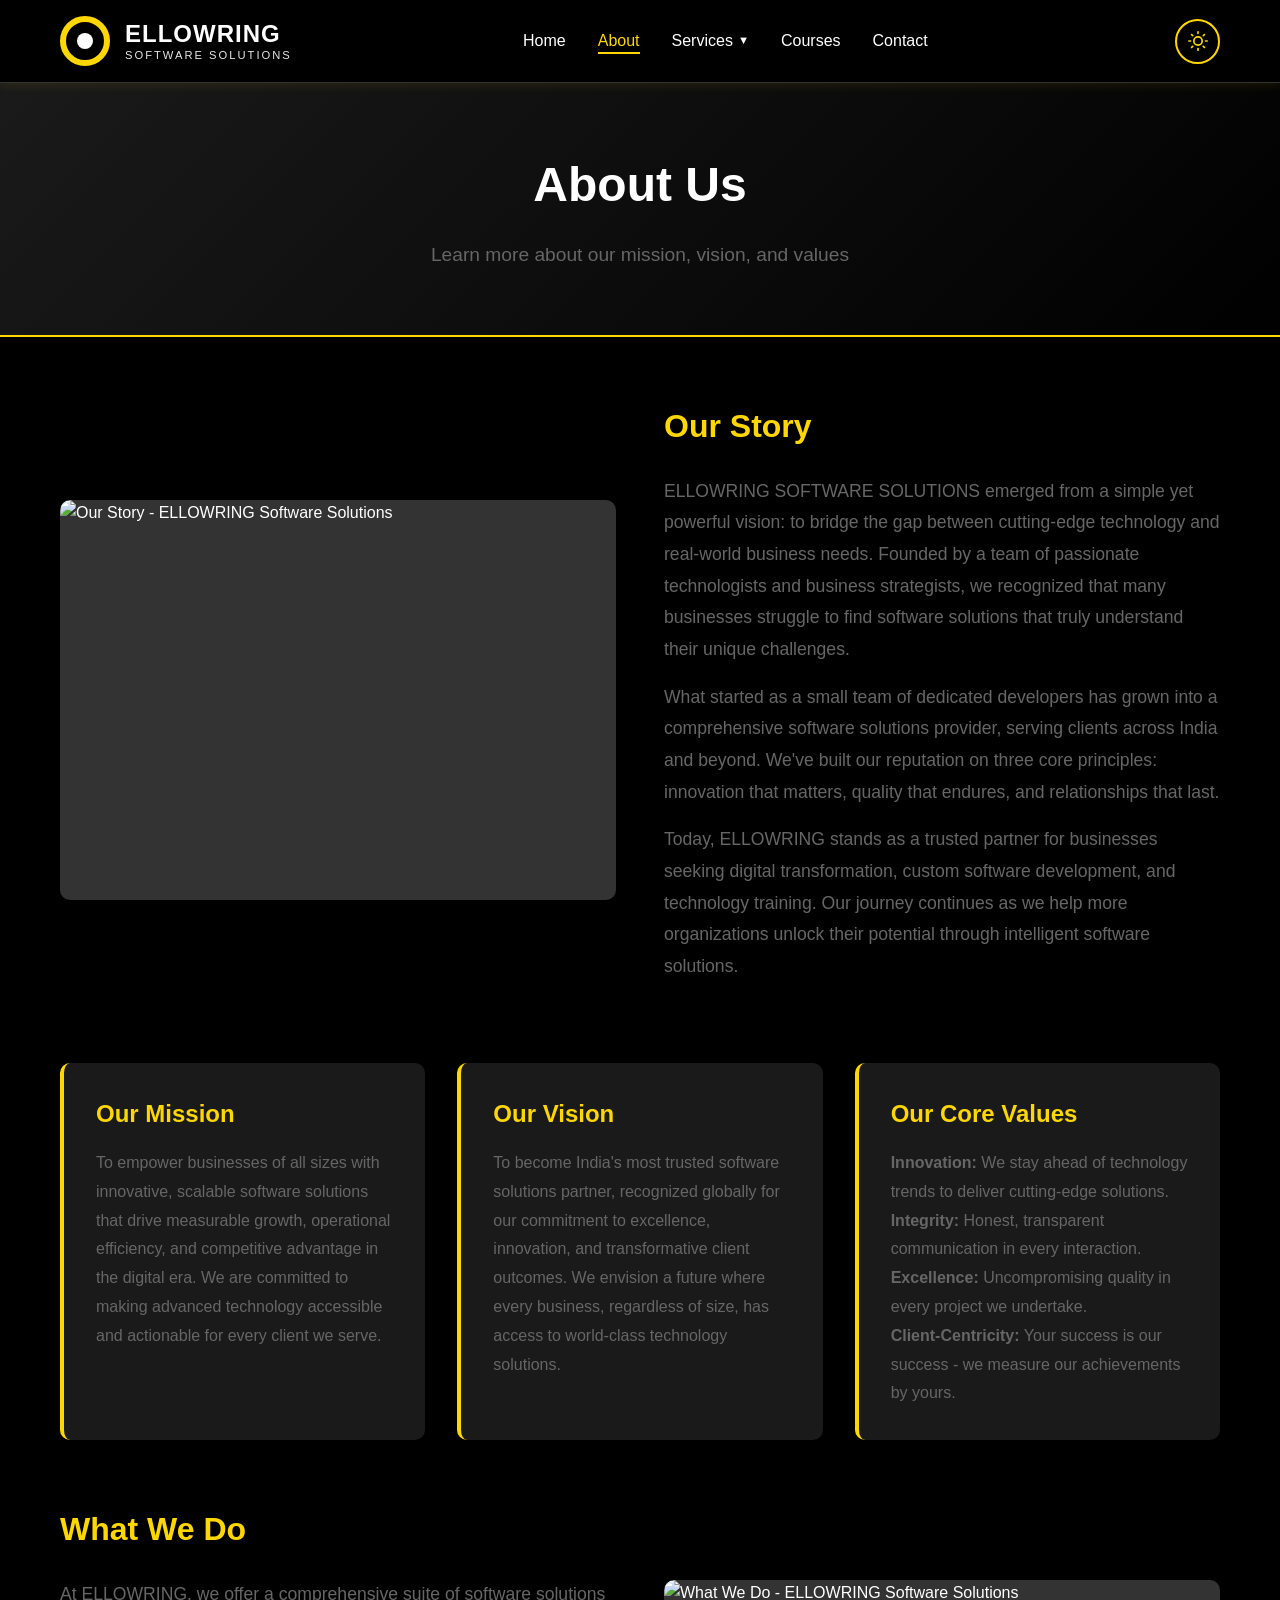
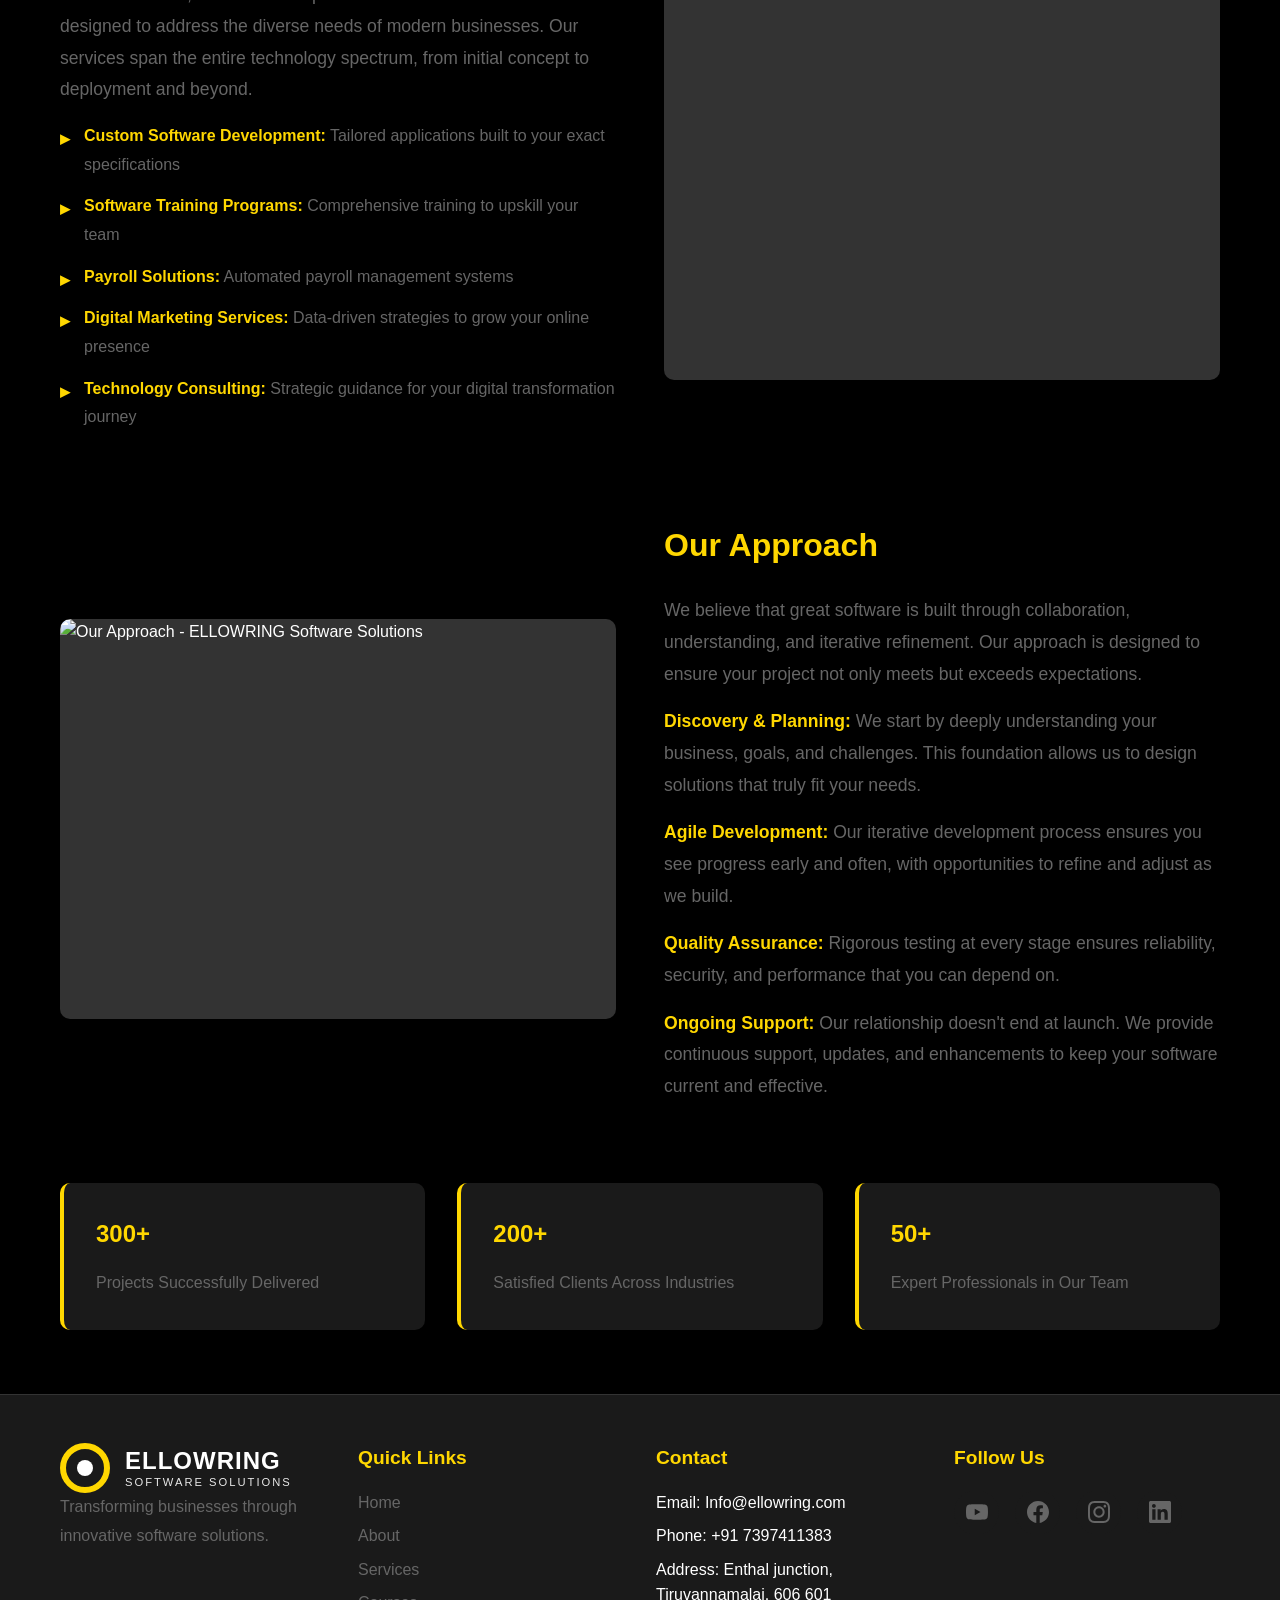
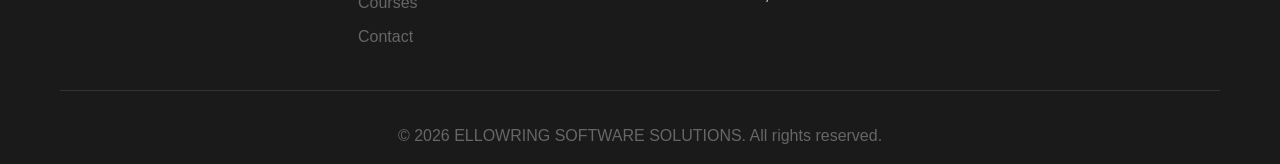
==== commit 79a862ce: "some changes" ====
--- a/about.html
+++ b/about.html
@@ -196,41 +196,7 @@
                 </div>
             </div>
 
-            <div class="team-section">
-                <h2 class="section-title">Our Team</h2>
-                <div class="team-grid">
-                    <div class="team-card">
-                        <div class="team-avatar">
-                            <img src="https://ui-avatars.com/api/?name=John+Doe&background=random" alt="John Doe">
-                        </div>
-                        <h3>John Doe</h3>
-                        <p>CEO & Founder</p>
-                    </div>
-                    <div class="team-card">
-                        <div class="team-avatar">
-                            <img src="https://ui-avatars.com/api/?name=Jane+Smith&background=random" alt="Jane Smith">
-                        </div>
-                        <h3>Jane Smith</h3>
-                        <p>CTO</p>
-                    </div>
-                    <div class="team-card">
-                        <div class="team-avatar">
-                            <img src="https://ui-avatars.com/api/?name=Mike+Johnson&background=random"
-                                alt="Mike Johnson">
-                        </div>
-                        <h3>Mike Johnson</h3>
-                        <p>Lead Developer</p>
-                    </div>
-                    <div class="team-card">
-                        <div class="team-avatar">
-                            <img src="https://ui-avatars.com/api/?name=Sarah+Williams&background=random"
-                                alt="Sarah Williams">
-                        </div>
-                        <h3>Sarah Williams</h3>
-                        <p>Project Manager</p>
-                    </div>
-                </div>
-            </div>
+            
         </div>
     </section>
 
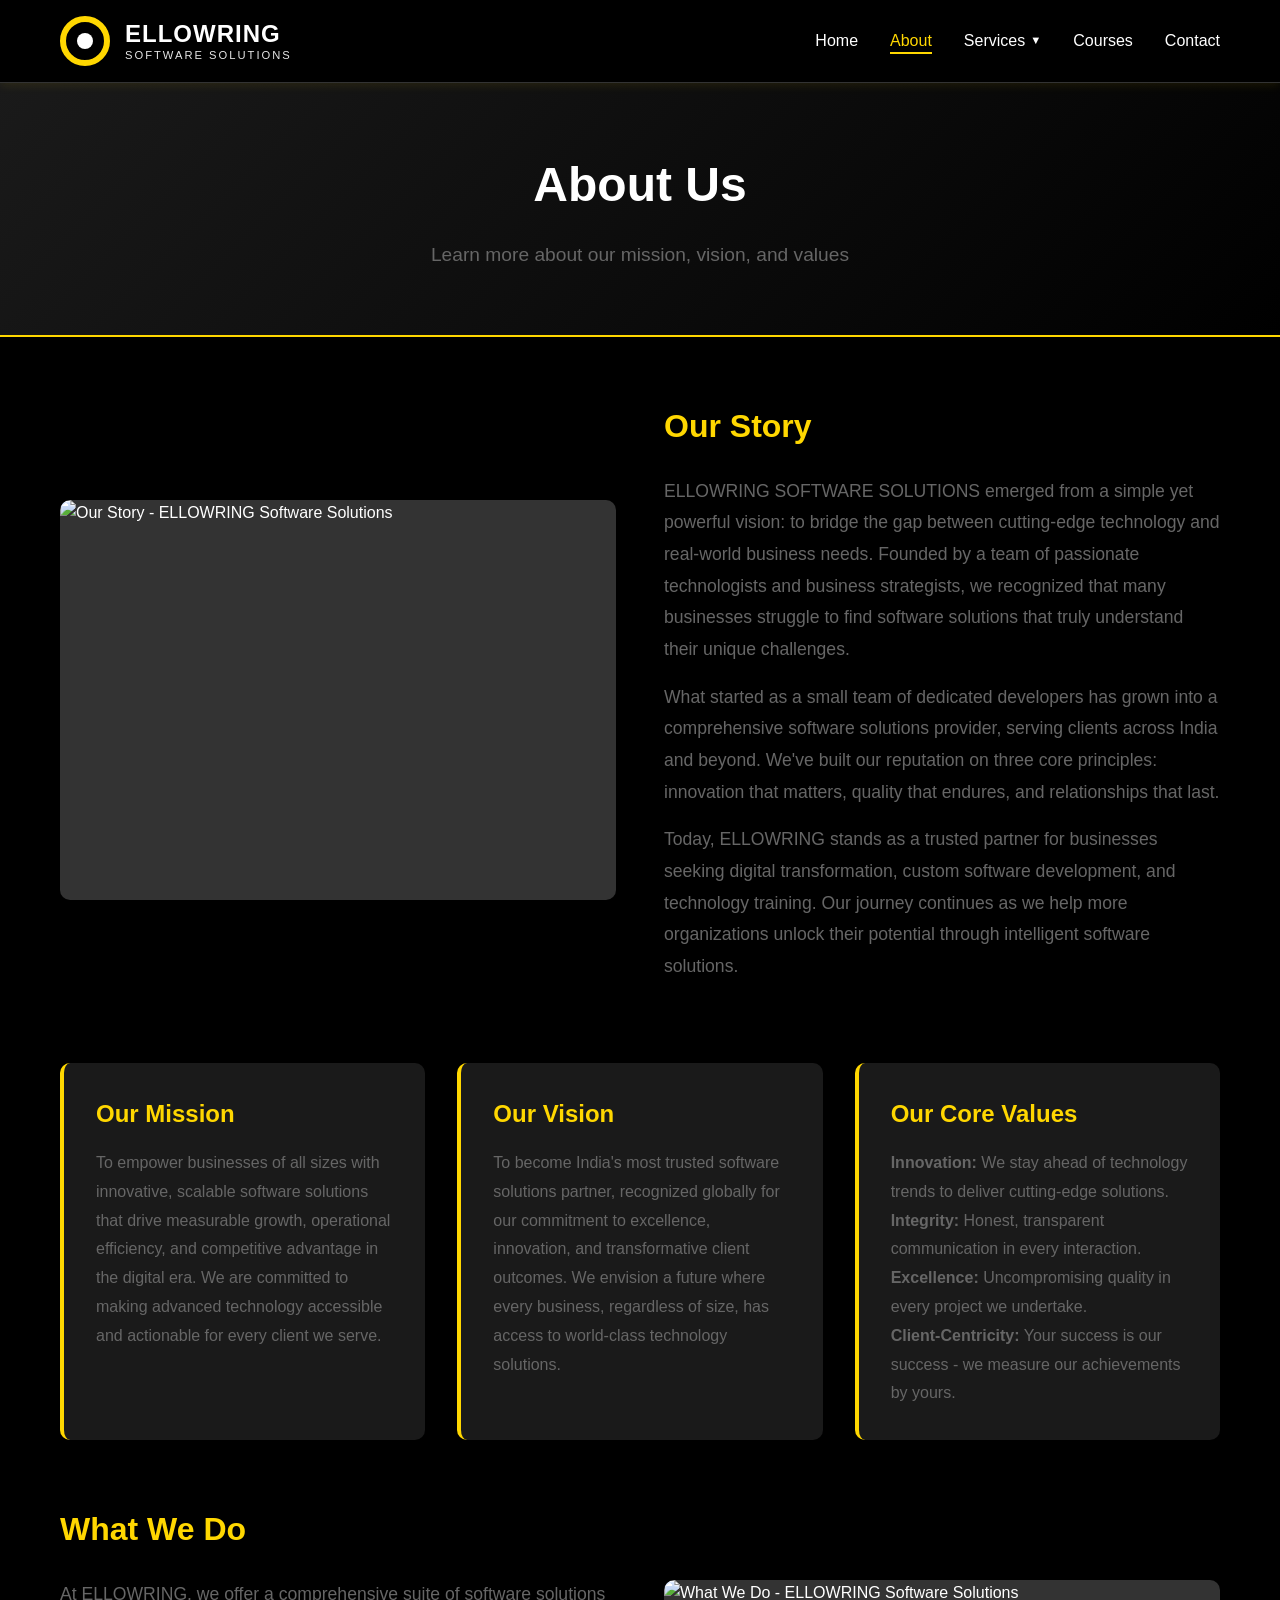
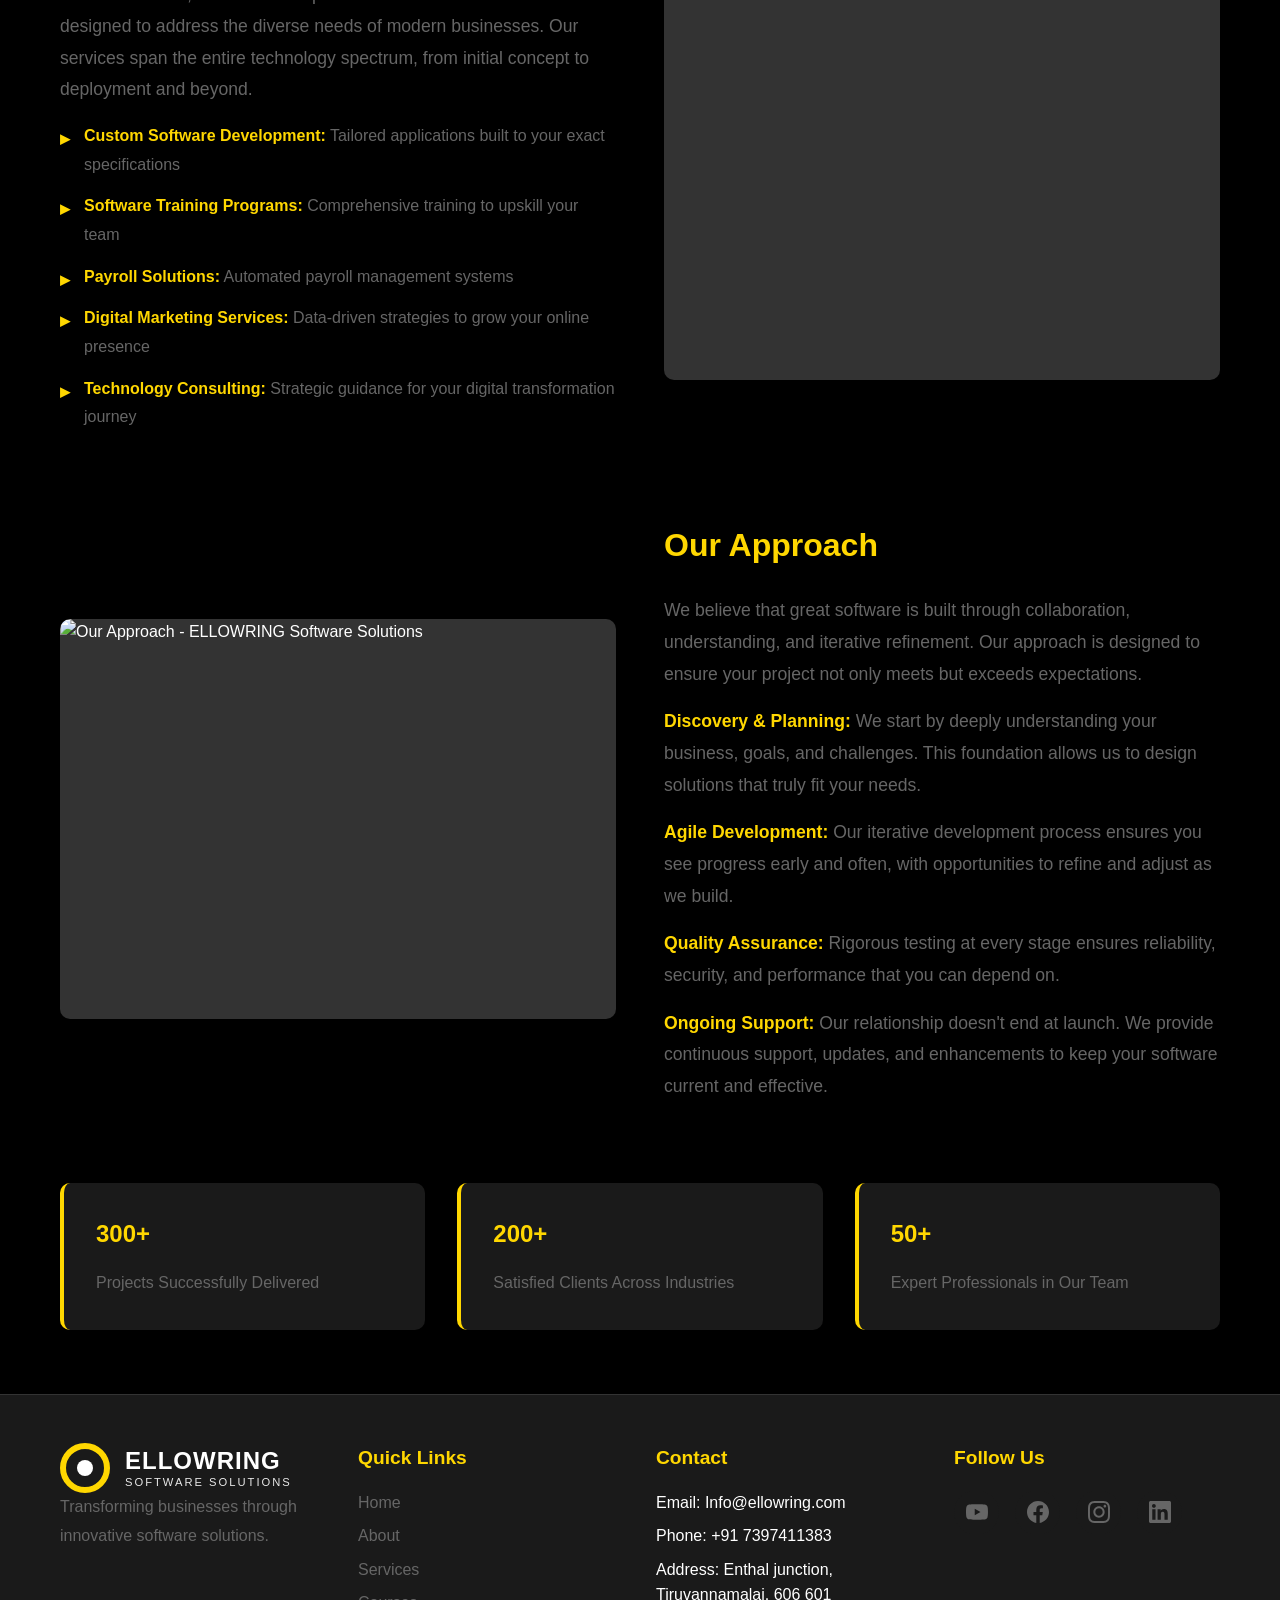
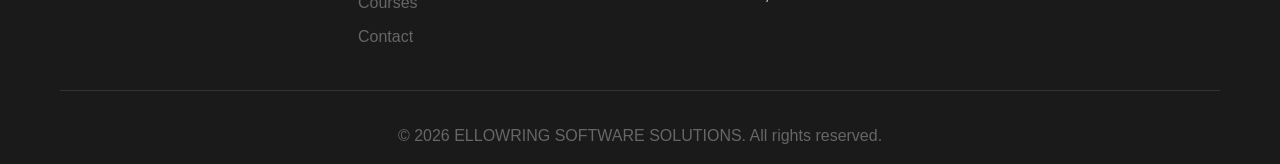
==== commit 29dbc031: "changes" ====
--- a/about.html
+++ b/about.html
@@ -42,28 +42,7 @@
                     <li><a href="courses.html">Courses</a></li>
                     <li><a href="contact.html">Contact</a></li>
                 </ul>
-                <div class="theme-toggle-wrapper">
-                    <button class="theme-toggle" id="themeToggle" aria-label="Toggle theme">
-                        <svg class="theme-icon sun-icon" xmlns="http://www.w3.org/2000/svg" viewBox="0 0 24 24"
-                            fill="none" stroke="currentColor" stroke-width="2" stroke-linecap="round"
-                            stroke-linejoin="round">
-                            <circle cx="12" cy="12" r="5" />
-                            <line x1="12" y1="1" x2="12" y2="3" />
-                            <line x1="12" y1="21" x2="12" y2="23" />
-                            <line x1="4.22" y1="4.22" x2="5.64" y2="5.64" />
-                            <line x1="18.36" y1="18.36" x2="19.78" y2="19.78" />
-                            <line x1="1" y1="12" x2="3" y2="12" />
-                            <line x1="21" y1="12" x2="23" y2="12" />
-                            <line x1="4.22" y1="19.78" x2="5.64" y2="18.36" />
-                            <line x1="18.36" y1="5.64" x2="19.78" y2="4.22" />
-                        </svg>
-                        <svg class="theme-icon moon-icon" xmlns="http://www.w3.org/2000/svg" viewBox="0 0 24 24"
-                            fill="none" stroke="currentColor" stroke-width="2" stroke-linecap="round"
-                            stroke-linejoin="round">
-                            <path d="M21 12.79A9 9 0 1 1 11.21 3 7 7 0 0 0 21 12.79z" />
-                        </svg>
-                    </button>
-                </div>
+
                 <div class="hamburger" id="hamburger">
                     <span></span>
                     <span></span>
@@ -196,7 +175,7 @@
                 </div>
             </div>
 
-            
+
         </div>
     </section>
 
--- a/styles.css
+++ b/styles.css
@@ -23,13 +23,13 @@
 
 /* Light Theme Specific Adjustments */
 [data-theme="light"] .navbar {
-    background-color: var(--primary-white);
-    border-bottom: 1px solid var(--medium-gray);
+    background-color: #ffffff;
+    border-bottom: 1px solid #e0e0e0;
     box-shadow: 0 2px 10px rgba(0, 0, 0, 0.1);
 }
 
 [data-theme="light"] .nav-menu a {
-    color: var(--primary-black);
+    color: var(--primary-white);
 }
 
 [data-theme="light"] .nav-menu a:hover,
@@ -43,7 +43,11 @@
 }
 
 [data-theme="light"] .dropdown-menu a {
-    color: var(--primary-black);
+    color: #000000;
+}
+
+[data-theme="light"] .hamburger span {
+    background-color: #000000;
 }
 
 [data-theme="light"] .dropdown-menu a:hover {
@@ -53,12 +57,12 @@
 
 @media (max-width: 768px) {
     [data-theme="light"] .nav-menu {
-        background-color: var(--primary-white);
+        background-color: var(--primary-black);
         border-bottom: 1px solid var(--medium-gray);
     }
 
     [data-theme="light"] .nav-menu a {
-        color: var(--primary-black);
+        color: var(--primary-white);
     }
 
     [data-theme="light"] .nav-menu a:hover,
@@ -2024,6 +2028,7 @@
 
     .hamburger {
         display: flex;
+        z-index: 1002;
     }
 
     .nav-menu {
@@ -5550,7 +5555,7 @@
 /* Fix Brand Name Visibility in Light Mode */
 [data-theme="light"] .logo-name,
 [data-theme="light"] .logo-tagline {
-    color: var(--primary-black);
+    color: #000000;
 }
 
 /* Center Contact Form Heading */
